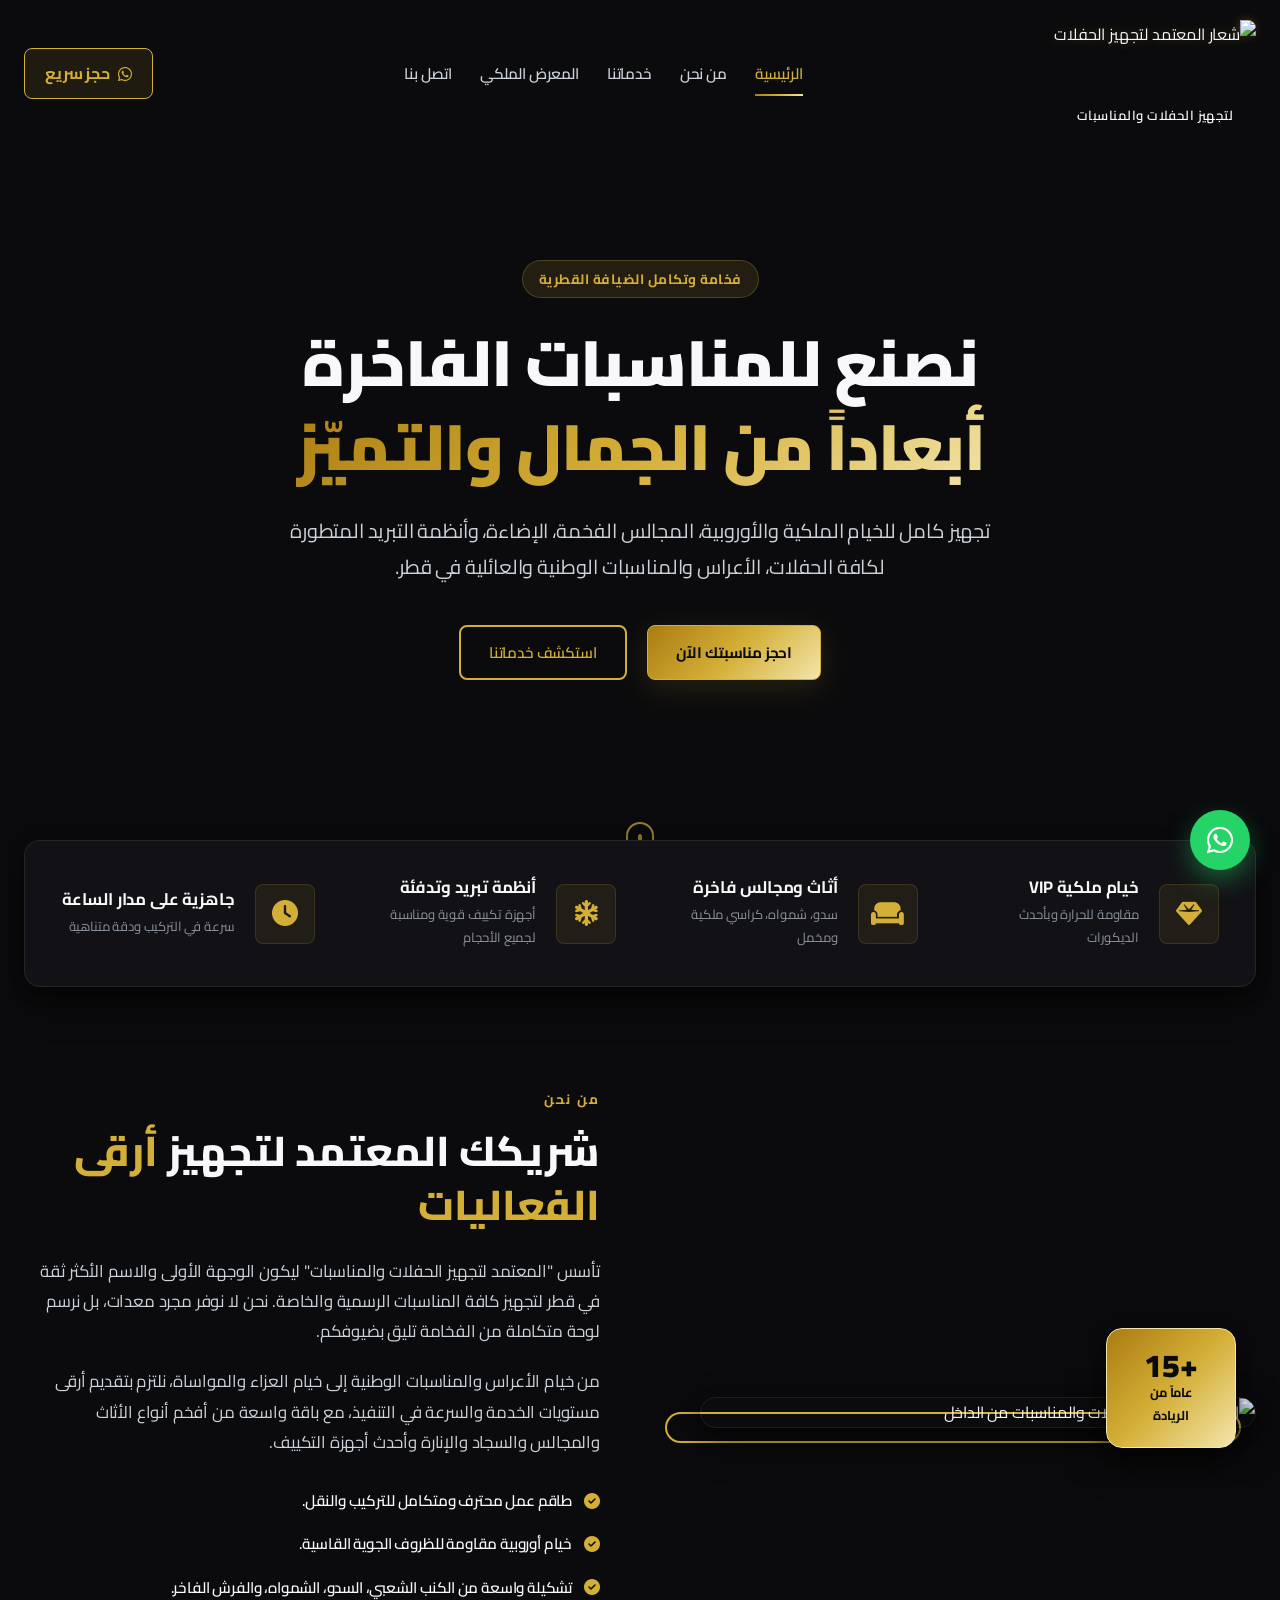
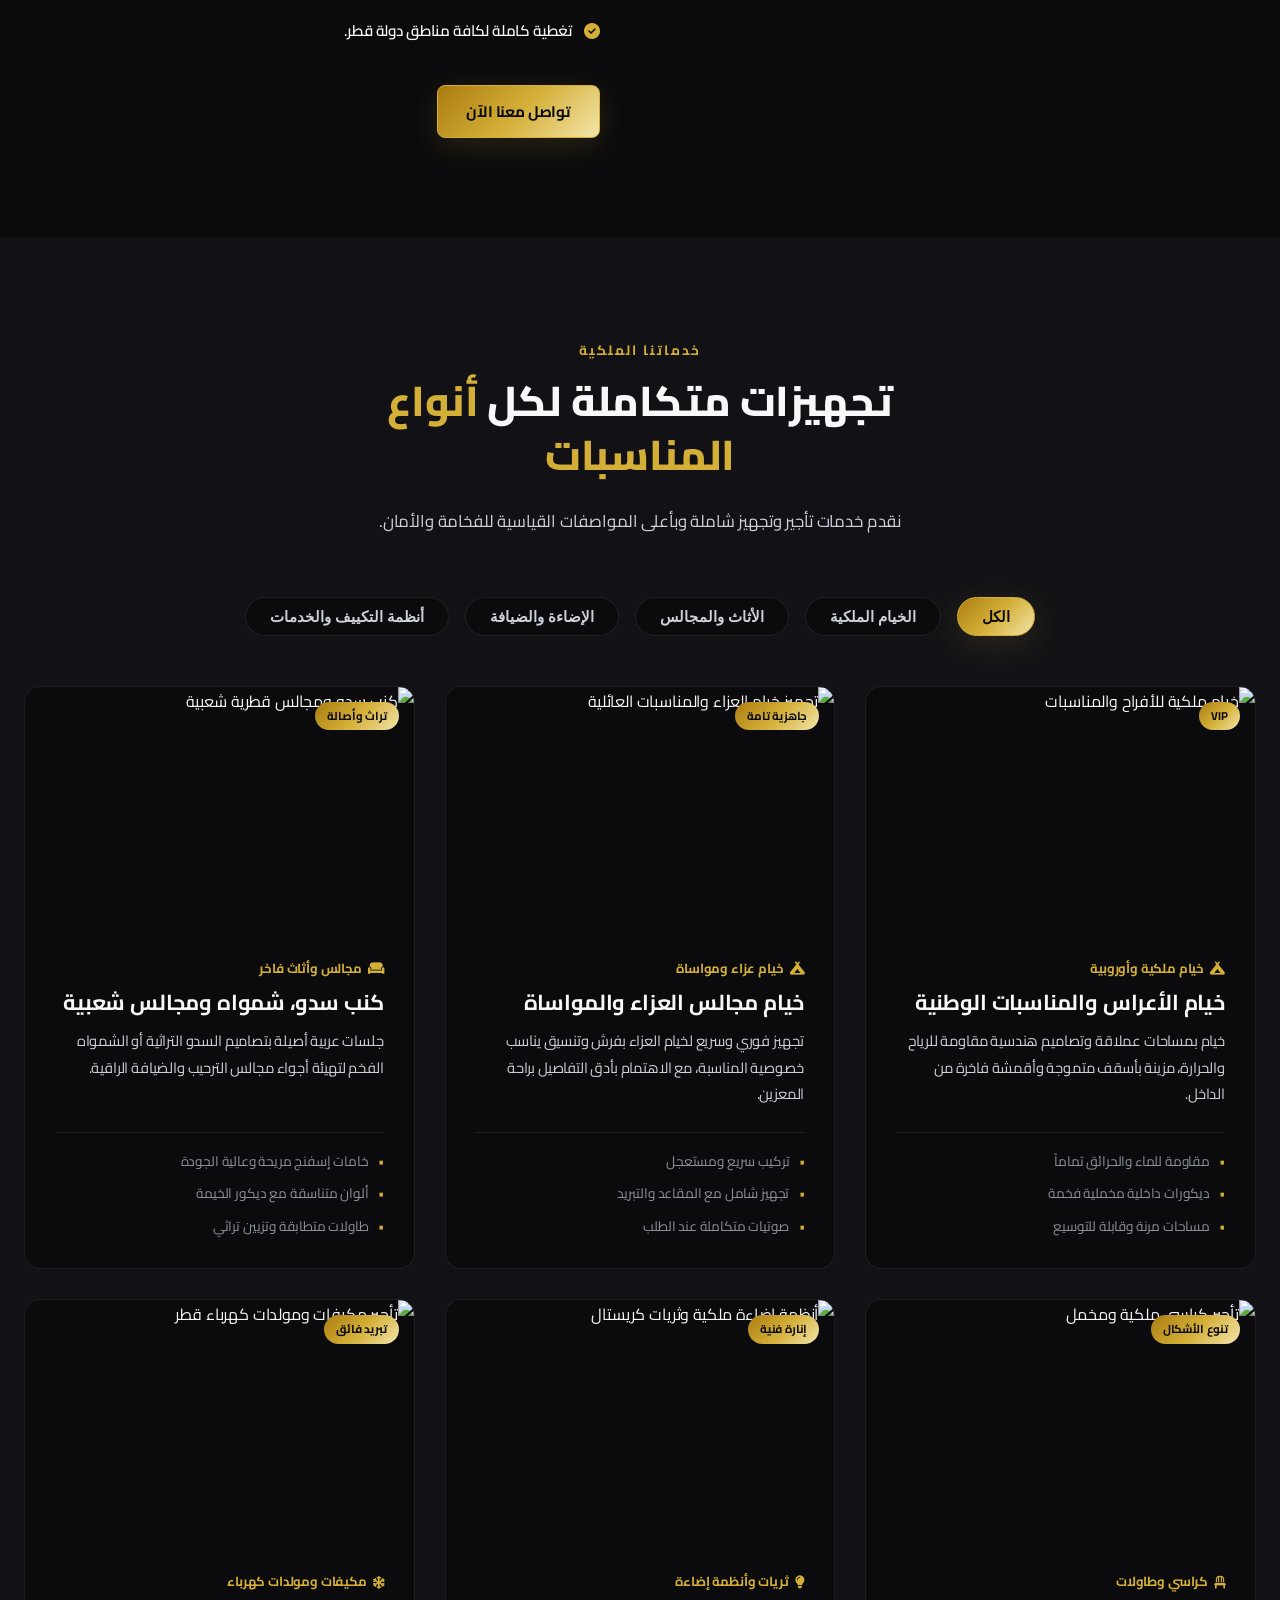
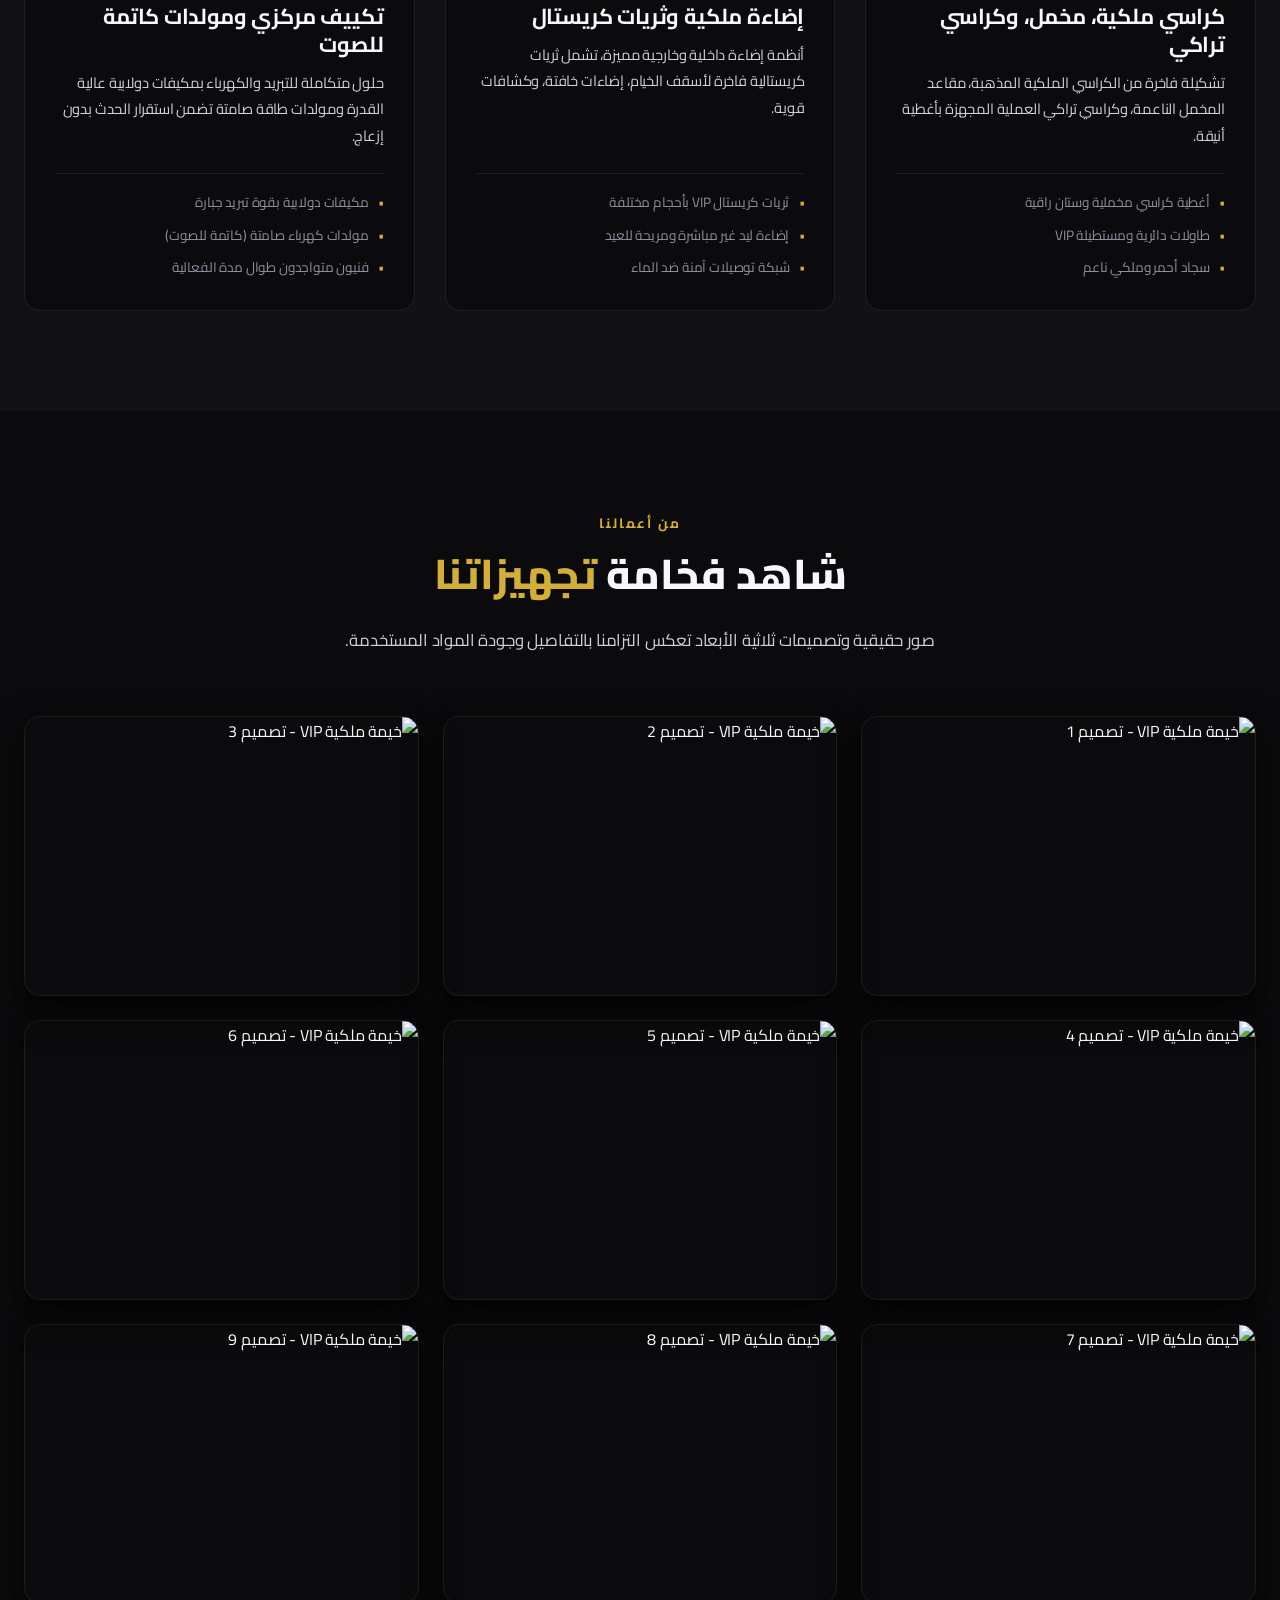
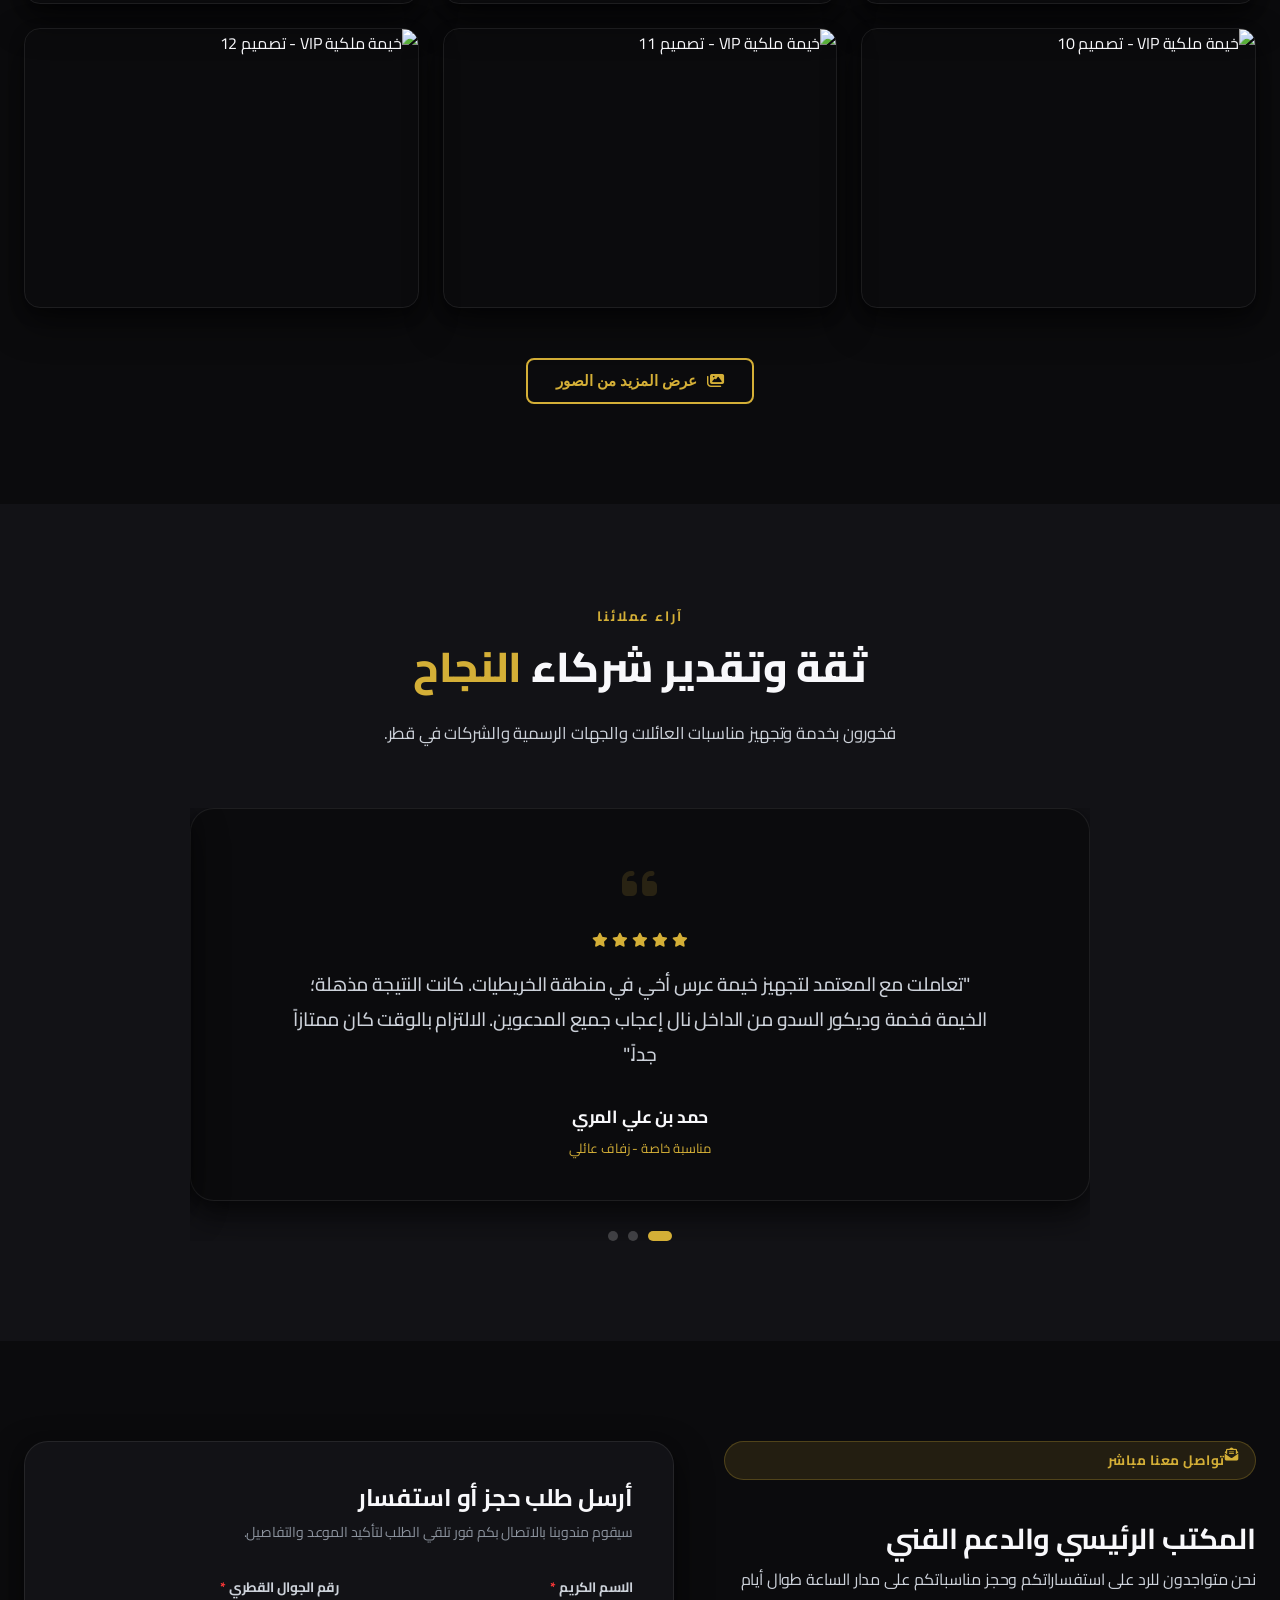
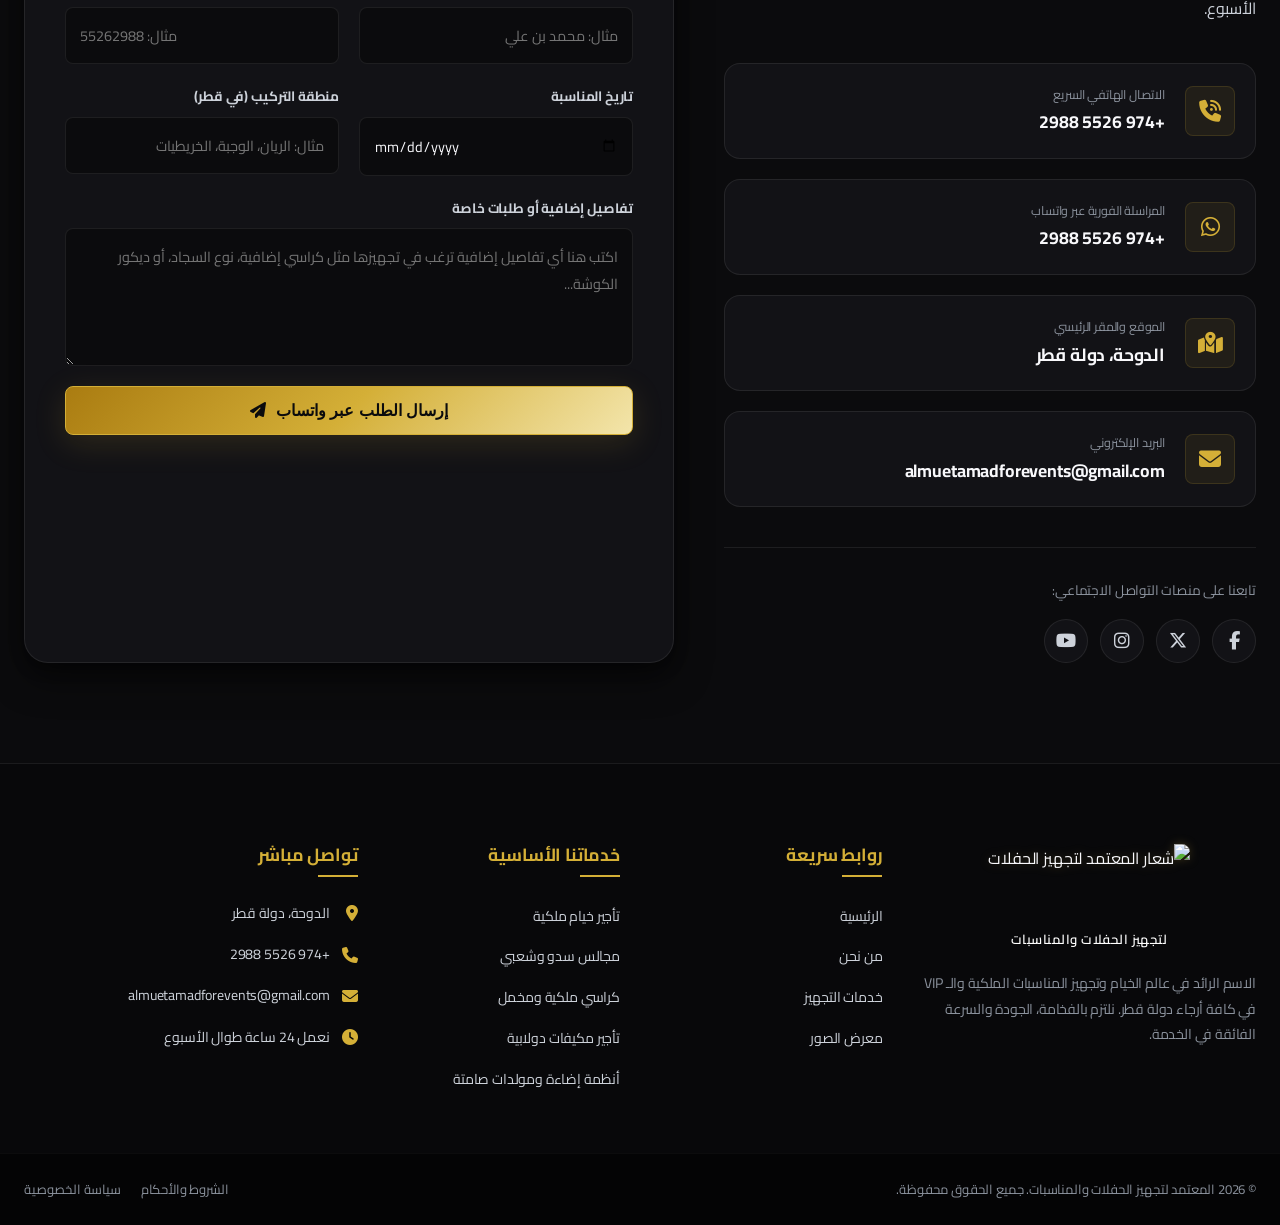
==== index.html @ 2a7b1b5a "Remove pricing estimator, enlarge logo, remove duplicate brand title text, and change subtitle color" ====
<!DOCTYPE html>
<html lang="ar" dir="rtl">
<head>
    <meta charset="UTF-8">
    <meta name="viewport" content="width=device-width, initial-scale=1.0">
    <meta name="description" content="المعتمد لتجهيز الحفلات والمناسبات - خدمات تأجير خيام ملكية، مجالس VIP، كراسي، طاولات، إضاءة وتبريد للمناسبات والأفراح في قطر.">
    <meta name="keywords" content="تجهيز حفلات قطر, خيام ملكية, خيام عزاء قطر, كراسي ملكية, تأجير خيام, مجالس سدو, المعتمد للحفلات">
    <meta name="author" content="Al-Moatamad Events">
    <title>المعتمد لتجهيز الحفلات والمناسبات | خيام ملكية وخدمات VIP قطر</title>
    
    <!-- Google Fonts: Cairo & Playfair Display -->
    <link rel="preconnect" href="https://fonts.googleapis.com">
    <link rel="preconnect" href="https://fonts.gstatic.com" crossorigin>
    <link href="https://fonts.googleapis.com/css2?family=Cairo:wght@300;400;600;700;900&family=Playfair+Display:ital,wght@0,600;1,400&display=swap" rel="stylesheet">
    
    <!-- FontAwesome for Premium Icons -->
    <link rel="stylesheet" href="https://cdnjs.cloudflare.com/ajax/libs/font-awesome/6.4.0/css/all.min.css">
    
    <!-- Custom CSS -->
    <link rel="stylesheet" href="style.css">
</head>
<body>

    <!-- Header & Navigation -->
    <header id="main-header" class="site-header">
        <div class="header-container">
            <div class="logo-area">
                <a href="#hero" class="logo-link">
                    <img src="images/logo.webp" alt="شعار المعتمد لتجهيز الحفلات" class="logo-img-file">
                    <div class="logo-text">
                        <span class="brand-subtitle">لتجهيز الحفلات والمناسبات</span>
                    </div>
                </a>
            </div>
            
            <nav id="site-nav" class="nav-menu">
                <ul>
                    <li><a href="#hero" class="nav-link active" id="nav-home">الرئيسية</a></li>
                    <li><a href="#about" class="nav-link" id="nav-about">من نحن</a></li>
                    <li><a href="#services" class="nav-link" id="nav-services">خدماتنا</a></li>
                    <li><a href="#gallery" class="nav-link" id="nav-gallery">المعرض الملكي</a></li>
                    <li><a href="#contact" class="nav-link" id="nav-contact">اتصل بنا</a></li>
                </ul>
            </nav>

            <div class="header-actions">
                <a href="https://wa.me/97455262988" class="cta-header-btn" id="btn-quick-call">
                    <i class="fa-brands fa-whatsapp"></i> حجز سريع
                </a>
                <button class="mobile-nav-toggle" id="mobile-toggle" aria-label="فتح القائمة">
                    <span class="bar"></span>
                    <span class="bar"></span>
                    <span class="bar"></span>
                </button>
            </div>
        </div>
    </header>

    <!-- Hero Section -->
    <section id="hero" class="hero-section">
        <div class="hero-bg-overlay"></div>
        <div class="hero-content-wrapper">
            <div class="badge-gold" id="hero-badge">فخامة وتكامل الضيافة القطرية</div>
            <h1 class="hero-title" id="hero-main-title">
                نصنع للمناسبات الفاخرة <br>
                <span class="text-gradient-gold">أبعاداً من الجمال والتميّز</span>
            </h1>
            <p class="hero-desc">
                تجهيز كامل للخيام الملكية والأوروبية، المجالس الفخمة، الإضاءة، وأنظمة التبريد المتطورة لكافة الحفلات، الأعراس والمناسبات الوطنية والعائلية في قطر.
            </p>
            <div class="hero-actions-container">
                <a href="#contact" class="btn-primary" id="btn-hero-estimate">احجز مناسبتك الآن</a>
                <a href="#services" class="btn-secondary" id="btn-hero-explore">استكشف خدماتنا</a>
            </div>
        </div>
        <a href="#about" class="scroll-indicator" aria-label="انتقل لأسفل">
            <span class="mouse-icon"><span class="wheel"></span></span>
        </a>
    </section>

    <!-- Key Highlights / Stats Bar -->
    <section class="highlights-bar" id="highlights">
        <div class="highlights-container">
            <div class="highlight-card">
                <span class="highlight-icon"><i class="fa-solid fa-gem"></i></span>
                <div class="highlight-info">
                    <h4>خيام ملكية VIP</h4>
                    <p>مقاومة للحرارة وبأحدث الديكورات</p>
                </div>
            </div>
            <div class="highlight-card">
                <span class="highlight-icon"><i class="fa-solid fa-couch"></i></span>
                <div class="highlight-info">
                    <h4>أثاث ومجالس فاخرة</h4>
                    <p>سدو، شمواه، كراسي ملكية ومخمل</p>
                </div>
            </div>
            <div class="highlight-card">
                <span class="highlight-icon"><i class="fa-solid fa-snowflake"></i></span>
                <div class="highlight-info">
                    <h4>أنظمة تبريد وتدفئة</h4>
                    <p>أجهزة تكييف قوية ومناسبة لجميع الأحجام</p>
                </div>
            </div>
            <div class="highlight-card">
                <span class="highlight-icon"><i class="fa-solid fa-clock"></i></span>
                <div class="highlight-info">
                    <h4>جاهزية على مدار الساعة</h4>
                    <p>سرعة في التركيب ودقة متناهية</p>
                </div>
            </div>
        </div>
    </section>

    <!-- About Section -->
    <section id="about" class="about-section">
        <div class="section-container">
            <div class="about-grid">
                <div class="about-visual">
                    <div class="visual-stack">
                        <div class="img-wrapper main-img-wrapper">
                            <img src="images/img-3.jpg" alt="المعتمد لتجهيز الحفلات والمناسبات من الداخل" class="about-img main-img">
                        </div>
                        <div class="experience-badge">
                            <span class="exp-years">+15</span>
                            <span class="exp-text">عاماً من<br>الريادة</span>
                        </div>
                    </div>
                </div>
                <div class="about-content">
                    <span class="section-subtitle">من نحن</span>
                    <h2 class="section-title">شريكك المعتمد لتجهيز <span class="text-gold">أرقى الفعاليات</span></h2>
                    <p class="about-para">
                        تأسس "المعتمد لتجهيز الحفلات والمناسبات" ليكون الوجهة الأولى والاسم الأكثر ثقة في قطر لتجهيز كافة المناسبات الرسمية والخاصة. نحن لا نوفر مجرد معدات، بل نرسم لوحة متكاملة من الفخامة تليق بضيوفكم.
                    </p>
                    <p class="about-para">
                        من خيام الأعراس والمناسبات الوطنية إلى خيام العزاء والمواساة، نلتزم بتقديم أرقى مستويات الخدمة والسرعة في التنفيذ، مع باقة واسعة من أفخم أنواع الأثاث والمجالس والسجاد والإنارة وأحدث أجهزة التكييف.
                    </p>
                    
                    <ul class="about-features">
                        <li><i class="fa-solid fa-circle-check"></i> طاقم عمل محترف ومتكامل للتركيب والنقل.</li>
                        <li><i class="fa-solid fa-circle-check"></i> خيام أوروبية مقاومة للظروف الجوية القاسية.</li>
                        <li><i class="fa-solid fa-circle-check"></i> تشكيلة واسعة من الكنب الشعبي، السدو، الشمواه، والفرش الفاخر.</li>
                        <li><i class="fa-solid fa-circle-check"></i> تغطية كاملة لكافة مناطق دولة قطر.</li>
                    </ul>
                    
                    <div class="about-action">
                        <a href="#contact" class="btn-primary">تواصل معنا الآن</a>
                    </div>
                </div>
            </div>
        </div>
    </section>

    <!-- Services Catalog -->
    <section id="services" class="services-section">
        <div class="section-container">
            <div class="section-header-center">
                <span class="section-subtitle">خدماتنا الملكية</span>
                <h2 class="section-title">تجهيزات متكاملة لكل <span class="text-gold">أنواع المناسبات</span></h2>
                <p class="section-desc">
                    نقدم خدمات تأجير وتجهيز شاملة وبأعلى المواصفات القياسية للفخامة والأمان.
                </p>
            </div>

            <!-- Service Categories Tabs -->
            <div class="services-tabs" id="services-categories">
                <button class="tab-btn active" data-category="all">الكل</button>
                <button class="tab-btn" data-category="tents">الخيام الملكية</button>
                <button class="tab-btn" data-category="furniture">الأثاث والمجالس</button>
                <button class="tab-btn" data-category="lighting">الإضاءة والضيافة</button>
                <button class="tab-btn" data-category="cooling">أنظمة التكييف والخدمات</button>
            </div>

            <!-- Services Grid -->
            <div class="services-grid" id="services-grid-container">
                
                <!-- Service 1: Royal Tents -->
                <div class="service-card" data-category="tents">
                    <div class="service-img-wrapper">
                        <img src="images/img-1.jpg" alt="خيام ملكية للأفراح والمناسبات" class="service-img">
                        <div class="service-tag">VIP</div>
                    </div>
                    <div class="service-info">
                        <span class="service-cat-title"><i class="fa-solid fa-campground"></i> خيام ملكية وأوروبية</span>
                        <h3>خيام الأعراس والمناسبات الوطنية</h3>
                        <p>خيام بمساحات عملاقة وتصاميم هندسية مقاومة للرياح والحرارة، مزينة بأسقف متموجة وأقمشة فاخرة من الداخل.</p>
                        <ul class="service-specs">
                            <li>مقاومة للماء والحرائق تماماً</li>
                            <li>ديكورات داخلية مخملية فخمة</li>
                            <li>مساحات مرنة وقابلة للتوسيع</li>
                        </ul>
                    </div>
                </div>

                <!-- Service 2: Mourning Tents -->
                <div class="service-card" data-category="tents">
                    <div class="service-img-wrapper">
                        <img src="images/img-6.jpg" alt="تجهيز خيام العزاء والمناسبات العائلية" class="service-img">
                        <div class="service-tag">جاهزية تامة</div>
                    </div>
                    <div class="service-info">
                        <span class="service-cat-title"><i class="fa-solid fa-campground"></i> خيام عزاء ومواساة</span>
                        <h3>خيام مجالس العزاء والمواساة</h3>
                        <p>تجهيز فوري وسريع لخيام العزاء بفرش وتنسيق يناسب خصوصية المناسبة، مع الاهتمام بأدق التفاصيل براحة المعزين.</p>
                        <ul class="service-specs">
                            <li>تركيب سريع ومستعجل</li>
                            <li>تجهيز شامل مع المقاعد والتبريد</li>
                            <li>صوتيات متكاملة عند الطلب</li>
                        </ul>
                    </div>
                </div>

                <!-- Service 3: Luxury Majlis -->
                <div class="service-card" data-category="furniture">
                    <div class="service-img-wrapper">
                        <img src="images/img-21.jpg" alt="كنب سدو ومجالس قطرية شعبية" class="service-img">
                        <div class="service-tag">تراث وأصالة</div>
                    </div>
                    <div class="service-info">
                        <span class="service-cat-title"><i class="fa-solid fa-couch"></i> مجالس وأثاث فاخر</span>
                        <h3>كنب سدو، شمواه ومجالس شعبية</h3>
                        <p>جلسات عربية أصيلة بتصاميم السدو التراثية أو الشمواه الفخم لتهيئة أجواء مجالس الترحيب والضيافة الراقية.</p>
                        <ul class="service-specs">
                            <li>خامات إسفنج مريحة وعالية الجودة</li>
                            <li>ألوان متناسقة مع ديكور الخيمة</li>
                            <li>طاولات متطابقة وتزيين تراثي</li>
                        </ul>
                    </div>
                </div>

                <!-- Service 4: Royal Chairs -->
                <div class="service-card" data-category="furniture">
                    <div class="service-img-wrapper">
                        <img src="images/img-23.jpg" alt="تأجير كراسي ملكية ومخمل" class="service-img">
                        <div class="service-tag">تنوع الأشكال</div>
                    </div>
                    <div class="service-info">
                        <span class="service-cat-title"><i class="fa-solid fa-chair"></i> كراسي وطاولات</span>
                        <h3>كراسي ملكية، مخمل، وكراسي تراكي</h3>
                        <p>تشكيلة فاخرة من الكراسي الملكية المذهبة، مقاعد المخمل الناعمة، وكراسي تراكي العملية المجهزة بأغطية أنيقة.</p>
                        <ul class="service-specs">
                            <li>أغطية كراسي مخملية وستان راقية</li>
                            <li>طاولات دائرية ومستطيلة VIP</li>
                            <li>سجاد أحمر وملكي ناعم</li>
                        </ul>
                    </div>
                </div>

                <!-- Service 5: Lighting systems -->
                <div class="service-card" data-category="lighting">
                    <div class="service-img-wrapper">
                        <img src="images/img-41.jpg" alt="أنظمة إضاءة ملكية وثريات كريستال" class="service-img">
                        <div class="service-tag">إنارة فنية</div>
                    </div>
                    <div class="service-info">
                        <span class="service-cat-title"><i class="fa-solid fa-lightbulb"></i> ثريات وأنظمة إضاءة</span>
                        <h3>إضاءة ملكية وثريات كريستال</h3>
                        <p>أنظمة إضاءة داخلية وخارجية مميزة، تشمل ثريات كريستالية فاخرة لأسقف الخيام، إضاءات خافتة، وكشافات قوية.</p>
                        <ul class="service-specs">
                            <li>ثريات كريستال VIP بأحجام مختلفة</li>
                            <li>إضاءة ليد غير مباشرة ومريحة للعيد</li>
                            <li>شبكة توصيلات آمنة ضد الماء</li>
                        </ul>
                    </div>
                </div>

                <!-- Service 6: AC and Power Generators -->
                <div class="service-card" data-category="cooling">
                    <div class="service-img-wrapper">
                        <img src="images/img-56.jpg" alt="تأجير مكيفات ومولدات كهرباء قطر" class="service-img">
                        <div class="service-tag">تبريد فائق</div>
                    </div>
                    <div class="service-info">
                        <span class="service-cat-title"><i class="fa-solid fa-snowflake"></i> مكيفات ومولدات كهرباء</span>
                        <h3>تكييف مركزي ومولدات كاتمة للصوت</h3>
                        <p>حلول متكاملة للتبريد والكهرباء بمكيفات دولابية عالية القدرة ومولدات طاقة صامتة تضمن استقرار الحدث بدون إزعاج.</p>
                        <ul class="service-specs">
                            <li>مكيفات دولابية بقوة تبريد جبارة</li>
                            <li>مولدات كهرباء صامتة (كاتمة للصوت)</li>
                            <li>فنيون متواجدون طوال مدة الفعالية</li>
                        </ul>
                    </div>
                </div>

            </div>
        </div>
    </section>



    <!-- Gallery / Showcase Section -->
    <section id="gallery" class="gallery-section">
        <div class="section-container">
            <div class="section-header-center">
                <span class="section-subtitle">من أعمالنا</span>
                <h2 class="section-title">شاهد فخامة <span class="text-gold">تجهيزاتنا</span></h2>
                <p class="section-desc">
                    صور حقيقية وتصميمات ثلاثية الأبعاد تعكس التزامنا بالتفاصيل وجودة المواد المستخدمة.
                </p>
            </div>

            <!-- Gallery Grid (Loaded Dynamically via script.js) -->
            <div class="gallery-grid" id="main-gallery-grid">
                <!-- JavaScript will dynamically insert images here -->
            </div>

            <!-- Gallery Load More Button -->
            <div class="gallery-actions" style="text-align: center; margin-top: 50px;">
                <button id="btn-load-more" class="btn-secondary">
                    <i class="fa-solid fa-images"></i> عرض المزيد من الصور
                </button>
            </div>
        </div>
    </section>

    <!-- Testimonials Section -->
    <section class="testimonials-section" id="testimonials">
        <div class="section-container">
            <div class="section-header-center">
                <span class="section-subtitle">آراء عملائنا</span>
                <h2 class="section-title">ثقة وتقدير شركاء <span class="text-gold">النجاح</span></h2>
                <p class="section-desc">
                    فخورون بخدمة وتجهيز مناسبات العائلات والجهات الرسمية والشركات في قطر.
                </p>
            </div>

            <!-- Carousel Wrapper -->
            <div class="testimonials-carousel-wrapper">
                <div class="testimonials-carousel" id="testimonials-carousel">
                    
                    <!-- Slide 1 -->
                    <div class="testimonial-card">
                        <div class="quote-icon"><i class="fa-solid fa-quote-left"></i></div>
                        <div class="rating">
                            <i class="fa-solid fa-star"></i>
                            <i class="fa-solid fa-star"></i>
                            <i class="fa-solid fa-star"></i>
                            <i class="fa-solid fa-star"></i>
                            <i class="fa-solid fa-star"></i>
                        </div>
                        <p class="testimonial-text">
                            "تعاملت مع المعتمد لتجهيز خيمة عرس أخي في منطقة الخريطيات. كانت النتيجة مذهلة؛ الخيمة فخمة وديكور السدو من الداخل نال إعجاب جميع المدعوين. الالتزام بالوقت كان ممتازاً جداً."
                        </p>
                        <div class="client-info">
                            <span class="client-name">حمد بن علي المري</span>
                            <span class="client-role">مناسبة خاصة - زفاف عائلي</span>
                        </div>
                    </div>

                    <!-- Slide 2 -->
                    <div class="testimonial-card">
                        <div class="quote-icon"><i class="fa-solid fa-quote-left"></i></div>
                        <div class="rating">
                            <i class="fa-solid fa-star"></i>
                            <i class="fa-solid fa-star"></i>
                            <i class="fa-solid fa-star"></i>
                            <i class="fa-solid fa-star"></i>
                            <i class="fa-solid fa-star"></i>
                        </div>
                        <p class="testimonial-text">
                            "سرعة استجابة مذهلة في تجهيز مجلس العزاء. تواصلت معهم وفي غضون ساعات قليلة كانت الخيمة جاهزة بالكامل مع التكييف والمقاعد والقهوة. جزاهم الله كل خير على هذا الاحتراف والسرعة."
                        </p>
                        <div class="client-info">
                            <span class="client-name">خالد الشمري</span>
                            <span class="client-role">مجلس عزاء ومواساة</span>
                        </div>
                    </div>

                    <!-- Slide 3 -->
                    <div class="testimonial-card">
                        <div class="quote-icon"><i class="fa-solid fa-quote-left"></i></div>
                        <div class="rating">
                            <i class="fa-solid fa-star"></i>
                            <i class="fa-solid fa-star"></i>
                            <i class="fa-solid fa-star"></i>
                            <i class="fa-solid fa-star"></i>
                            <i class="fa-solid fa-star"></i>
                        </div>
                        <p class="testimonial-text">
                            "أشكر إدارة المعتمد على الدقة في تركيب الخيمة الأوروبية الشفافة وتنسيق الإنارة لمهرجان الشركة السنوي بالدفنة. كانت ليلة مميزة وتبريد التكييف كان ممتازاً رغم حرارة الجو."
                        </p>
                        <div class="client-info">
                            <span class="client-name">المهندس سعيد الكواري</span>
                            <span class="client-role">إدارة فعاليات شركة وطنية</span>
                        </div>
                    </div>

                </div>

                <!-- Carousel Controls -->
                <div class="carousel-dots" id="carousel-dots-container">
                    <span class="dot active" data-index="0"></span>
                    <span class="dot" data-index="1"></span>
                    <span class="dot" data-index="2"></span>
                </div>
            </div>
        </div>
    </section>

    <!-- Contact & Booking Section -->
    <section id="contact" class="contact-section">
        <div class="section-container">
            <div class="contact-grid">
                
                <!-- Contact info panel -->
                <div class="contact-info-panel">
                    <span class="badge-gold"><i class="fa-solid fa-envelope-open-text"></i> تواصل معنا مباشر</span>
                    <h2 class="contact-panel-title">المكتب الرئيسي والدعم الفني</h2>
                    <p class="contact-panel-desc">نحن متواجدون للرد على استفساراتكم وحجز مناسباتكم على مدار الساعة طوال أيام الأسبوع.</p>
                    
                    <div class="contact-methods">
                        <a href="tel:+97455262988" class="contact-item-card">
                            <span class="item-icon"><i class="fa-solid fa-phone-volume"></i></span>
                            <div class="item-details">
                                <span>الاتصال الهاتفي السريع</span>
                                <strong>+974 5526 2988</strong>
                            </div>
                        </a>

                        <a href="https://wa.me/97455262988" class="contact-item-card">
                            <span class="item-icon"><i class="fa-brands fa-whatsapp"></i></span>
                            <div class="item-details">
                                <span>المراسلة الفورية عبر واتساب</span>
                                <strong>+974 5526 2988</strong>
                            </div>
                        </a>

                        <div class="contact-item-card">
                            <span class="item-icon"><i class="fa-solid fa-map-location-dot"></i></span>
                            <div class="item-details">
                                <span>الموقع والمقر الرئيسي</span>
                                <strong>الدوحة، دولة قطر</strong>
                            </div>
                        </div>

                        <div class="contact-item-card">
                            <span class="item-icon"><i class="fa-solid fa-envelope"></i></span>
                            <div class="item-details">
                                <span>البريد الإلكتروني</span>
                                <strong>almuetamadforevents@gmail.com</strong>
                            </div>
                        </div>
                    </div>

                    <!-- Social links -->
                    <div class="social-links-area">
                        <span>تابعنا على منصات التواصل الاجتماعي:</span>
                        <div class="social-icons">
                            <a href="#" aria-label="فيسبوك"><i class="fa-brands fa-facebook-f"></i></a>
                            <a href="#" aria-label="تويتر / إكس"><i class="fa-brands fa-x-twitter"></i></a>
                            <a href="#" aria-label="إنستغرام"><i class="fa-brands fa-instagram"></i></a>
                            <a href="#" aria-label="يوتيوب"><i class="fa-brands fa-youtube"></i></a>
                        </div>
                    </div>
                </div>

                <!-- Booking / Inquiry Form -->
                <div class="contact-form-card">
                    <h3>أرسل طلب حجز أو استفسار</h3>
                    <p>سيقوم مندوبنا بالاتصال بكم فور تلقي الطلب لتأكيد الموعد والتفاصيل.</p>
                    
                    <form id="booking-contact-form" class="booking-form">
                        
                        <div class="form-row-2">
                            <div class="form-group">
                                <label for="form-name">الاسم الكريم <span class="required">*</span></label>
                                <input type="text" id="form-name" placeholder="مثال: محمد بن علي" required>
                                <span class="error-msg" id="error-name">يرجى كتابة الاسم بشكل صحيح</span>
                            </div>
                            <div class="form-group">
                                <label for="form-phone">رقم الجوال القطري <span class="required">*</span></label>
                                <input type="tel" id="form-phone" placeholder="مثال: 55262988" required>
                                <span class="error-msg" id="error-phone">يرجى كتابة رقم جوال صحيح (8 أرقام)</span>
                            </div>
                        </div>

                        <div class="form-row-2">
                            <div class="form-group">
                                <label for="form-date">تاريخ المناسبة</label>
                                <input type="date" id="form-date">
                            </div>
                            <div class="form-group">
                                <label for="form-location">منطقة التركيب (في قطر)</label>
                                <input type="text" id="form-location" placeholder="مثال: الريان، الوجبة، الخريطيات">
                            </div>
                        </div>

                        <div class="form-group">
                            <label for="form-details">تفاصيل إضافية أو طلبات خاصة</label>
                            <textarea id="form-details" rows="4" placeholder="اكتب هنا أي تفاصيل إضافية ترغب في تجهيزها مثل كراسي إضافية، نوع السجاد، أو ديكور الكوشة..."></textarea>
                        </div>

                        <div class="form-actions">
                            <button type="submit" class="btn-submit-form" id="btn-submit-contact">
                                <span class="btn-text">إرسال الطلب عبر واتساب</span>
                                <span class="btn-icon"><i class="fa-solid fa-paper-plane"></i></span>
                            </button>
                        </div>

                    </form>
                </div>

            </div>
        </div>
    </section>

    <!-- Footer -->
    <footer class="site-footer">
        <div class="footer-top">
            <div class="section-container">
                <div class="footer-grid">
                    
                    <div class="footer-brand-col">
                        <div class="logo-area">
                            <img src="images/logo.webp" alt="شعار المعتمد لتجهيز الحفلات" class="logo-img-file">
                            <div class="logo-text">
                                <span class="brand-subtitle">لتجهيز الحفلات والمناسبات</span>
                            </div>
                        </div>
                        <p class="footer-brand-desc">
                            الاسم الرائد في عالم الخيام وتجهيز المناسبات الملكية والـ VIP في كافة أرجاء دولة قطر. نلتزم بالفخامة، الجودة والسرعة الفائقة في الخدمة.
                        </p>
                    </div>

                    <div class="footer-links-col">
                        <h4>روابط سريعة</h4>
                        <ul>
                            <li><a href="#hero">الرئيسية</a></li>
                            <li><a href="#about">من نحن</a></li>
                            <li><a href="#services">خدمات التجهيز</a></li>
                            <li><a href="#gallery">معرض الصور</a></li>
                        </ul>
                    </div>

                    <div class="footer-services-col">
                        <h4>خدماتنا الأساسية</h4>
                        <ul>
                            <li><a href="#services">تأجير خيام ملكية</a></li>
                            <li><a href="#services">مجالس سدو وشعبي</a></li>
                            <li><a href="#services">كراسي ملكية ومخمل</a></li>
                            <li><a href="#services">تأجير مكيفات دولابية</a></li>
                            <li><a href="#services">أنظمة إضاءة ومولدات صامتة</a></li>
                        </ul>
                    </div>

                    <div class="footer-address-col">
                        <h4>تواصل مباشر</h4>
                        <p><i class="fa-solid fa-location-dot"></i> الدوحة، دولة قطر</p>
                        <p><i class="fa-solid fa-phone"></i> +974 5526 2988</p>
                        <p><i class="fa-solid fa-envelope"></i> almuetamadforevents@gmail.com</p>
                        <p><i class="fa-solid fa-clock"></i> نعمل 24 ساعة طوال الأسبوع</p>
                    </div>

                </div>
            </div>
        </div>
        <div class="footer-bottom">
            <div class="section-container">
                <div class="footer-bottom-flex">
                    <p class="copyright-text">
                        &copy; 2026 المعتمد لتجهيز الحفلات والمناسبات. جميع الحقوق محفوظة.
                    </p>
                    <div class="footer-legal-links">
                        <a href="#">الشروط والأحكام</a>
                        <a href="#">سياسة الخصوصية</a>
                    </div>
                </div>
            </div>
        </div>
    </footer>

    <!-- Floating WhatsApp Action Widget -->
    <a href="https://wa.me/97455262988?text=%D9%85%D8%B1%D8%AD%D8%A8%D8%A7%D9%8B%20%D8%A7%D9%84%D9%85%D8%B9%D8%AA%D9%85%D8%AF%20%D9%84%D8%AA%D8%AC%D9%87%D9%8A%D8%B2%20%D8%A7%D9%84%D8%AD%D9%81%D9%84%D8%A7%D8%AA%D8%8C%20%D8%A3%D8%B1%D8%BA%D8%A8%20%D9%81%D9%8A%20%D8%A7%D9%84%D8%A7%D8%B3%D8%AA%D9%81%D8%B3%D8%A7%D8%B1%20%D8%B9%D9%86%20%D8%AE%D8%AF%D9%85%D8%A7%D8%AA%D9%83%D9%85" class="floating-whatsapp-widget" id="whatsapp-float" target="_blank" aria-label="تواصل معنا عبر واتساب">
        <span class="whatsapp-tooltip">تحدث معنا الآن</span>
        <i class="fa-brands fa-whatsapp"></i>
    </a>

    <!-- Lightbox Modal for Gallery Images -->
    <div class="lightbox-modal" id="gallery-lightbox" aria-hidden="true" role="dialog">
        <button class="lightbox-close" id="lightbox-close-btn" aria-label="إغلاق المعاينة"><i class="fa-solid fa-xmark"></i></button>
        <div class="lightbox-content">
            <img src="" alt="" class="lightbox-img" id="lightbox-img">
            <div class="lightbox-caption" id="lightbox-caption"></div>
        </div>
    </div>

    <!-- Custom JS Script -->
    <script src="script.js"></script>
</body>
</html>
---- style.css ----
/* ==========================================================================
   Al-Moatamad Events - Premium Custom Design System & Stylesheet
   Theme: Luxury Gold & Charcoal Dark Mode
   Target Platform: GitHub Pages Static Hosting (Fully Optimized)
   ========================================================================== */

/* 1. CSS CUSTOM PROPERTIES (DESIGN TOKENS)
   ========================================================================== */
:root {
    /* Color Palette */
    --bg-primary: #0b0b0d;         /* Ultra dark luxury black */
    --bg-secondary: #121216;       /* Warm charcoal black for cards */
    --bg-tertiary: #191920;        /* Card lift background */
    --bg-glass: rgba(18, 18, 22, 0.75); /* Glassmorphism fill */
    
    /* Gold Accent Gradients */
    --gold-primary: #d4af37;       /* Metallic gold */
    --gold-light: #f3e5ab;         /* Champagne gold */
    --gold-dark: #aa7c11;          /* Bronze gold */
    --gold-glow: rgba(212, 175, 55, 0.4);
    --gold-gradient: linear-gradient(135deg, var(--gold-dark) 0%, var(--gold-primary) 50%, var(--gold-light) 100%);
    
    /* Functional Colors */
    --text-primary: #f8f8fb;       /* Warm white cream */
    --text-secondary: #cdd2da;     /* High readability secondary text */
    --text-muted: #8b929d;         /* Muted gray */
    --border-glass: rgba(255, 255, 255, 0.08);
    --border-gold: rgba(212, 175, 55, 0.25);
    
    /* Spacing & Borders */
    --radius-sm: 8px;
    --radius-md: 16px;
    --radius-lg: 24px;
    --transition-smooth: all 0.4s cubic-bezier(0.25, 0.8, 0.25, 1);
    --shadow-premium: 0 15px 35px rgba(0, 0, 0, 0.5), 0 5px 15px rgba(0, 0, 0, 0.3);
    --shadow-gold: 0 8px 32px rgba(212, 175, 55, 0.15);
}

/* 2. BASE & RESET STYLES
   ========================================================================== */
*, *::before, *::after {
    box-sizing: border-box;
    margin: 0;
    padding: 0;
}

html {
    scroll-behavior: smooth;
    font-size: 16px;
    -webkit-tap-highlight-color: transparent;
}

body {
    font-family: 'Cairo', 'Segoe UI', Tahoma, Geneva, Verdana, sans-serif;
    background-color: var(--bg-primary);
    color: var(--text-primary);
    line-height: 1.8;
    overflow-x: hidden;
    letter-spacing: -0.01em;
}

/* Custom Scrollbar */
::-webkit-scrollbar {
    width: 8px;
}
::-webkit-scrollbar-track {
    background: var(--bg-primary);
}
::-webkit-scrollbar-thumb {
    background: var(--gold-dark);
    border-radius: var(--radius-sm);
}
::-webkit-scrollbar-thumb:hover {
    background: var(--gold-primary);
}

/* Typography Utility */
h1, h2, h3, h4, h5, h6 {
    font-weight: 700;
    line-height: 1.3;
    color: var(--text-primary);
}

a {
    text-decoration: none;
    color: inherit;
    transition: var(--transition-smooth);
}

ul {
    list-style: none;
}

img {
    max-width: 100%;
    height: auto;
    display: block;
    object-fit: cover;
}

.text-gold {
    color: var(--gold-primary);
}

.text-gradient-gold {
    background: var(--gold-gradient);
    -webkit-background-clip: text;
    -webkit-text-fill-color: transparent;
}

/* 3. BUTTONS & INTERACTIVE ELEMENTS
   ========================================================================== */
.btn-primary {
    background: var(--gold-gradient);
    color: var(--bg-primary);
    font-weight: 700;
    padding: 12px 28px;
    border-radius: var(--radius-sm);
    border: 1px solid var(--gold-primary);
    cursor: pointer;
    display: inline-flex;
    align-items: center;
    justify-content: center;
    gap: 10px;
    box-shadow: var(--shadow-gold);
    transition: var(--transition-smooth);
    font-size: 0.95rem;
}

.btn-primary:hover {
    transform: translateY(-3px);
    box-shadow: 0 12px 24px var(--gold-glow);
    background: linear-gradient(135deg, var(--gold-primary) 0%, var(--gold-light) 100%);
}

.btn-secondary {
    background: transparent;
    color: var(--gold-primary);
    font-weight: 600;
    padding: 12px 28px;
    border-radius: var(--radius-sm);
    border: 2px solid var(--gold-primary);
    cursor: pointer;
    display: inline-flex;
    align-items: center;
    justify-content: center;
    gap: 10px;
    transition: var(--transition-smooth);
    font-size: 0.95rem;
}

.btn-secondary:hover {
    background: rgba(212, 175, 55, 0.08);
    transform: translateY(-3px);
}

/* 4. HEADER & NAVIGATION (GLASSMORPHISM)
   ========================================================================== */
.site-header {
    position: fixed;
    top: 0;
    left: 0;
    width: 100%;
    z-index: 1000;
    transition: var(--transition-smooth);
    padding: 20px 0;
}

.site-header.sticky {
    background-color: var(--bg-glass);
    backdrop-filter: blur(20px);
    -webkit-backdrop-filter: blur(20px);
    padding: 12px 0;
    border-bottom: 1px solid var(--border-glass);
    box-shadow: 0 4px 30px rgba(0, 0, 0, 0.3);
}

.header-container {
    max-width: 1280px;
    margin: 0 auto;
    padding: 0 24px;
    display: flex;
    align-items: center;
    justify-content: space-between;
}

/* Logo styling */
.logo-link, .footer-brand-col .logo-area {
    display: flex;
    flex-direction: column;
    align-items: center;
    gap: 6px;
    text-align: center;
}

.logo-img-file {
    height: 76px; /* Larger logo size as requested */
    width: auto;
    object-fit: contain;
    border-radius: var(--radius-sm);
    filter: drop-shadow(0 0 5px rgba(212, 175, 55, 0.25));
    transition: var(--transition-smooth);
}

.site-header.sticky .logo-img-file {
    height: 60px; /* Slightly smaller when header is sticky */
}

.logo-link:hover .logo-img-file {
    transform: scale(1.05);
    filter: drop-shadow(0 0 10px rgba(212, 175, 55, 0.45));
}

.logo-icon {
    font-size: 24px;
    color: var(--gold-primary);
    background: rgba(212, 175, 55, 0.12);
    width: 44px;
    height: 44px;
    display: flex;
    align-items: center;
    justify-content: center;
    border-radius: 50%;
    border: 1px solid var(--border-gold);
    animation: goldGlowPulse 3s infinite alternate;
}

.logo-text {
    display: flex;
    flex-direction: column;
    align-items: center;
}

.brand-subtitle {
    font-size: 0.82rem; /* Slightly larger for better readability */
    color: #ffffff; /* Converted to white color as requested */
    font-weight: 600;
    margin-top: 2px;
    letter-spacing: 0.5px;
}

/* Nav Menu */
.nav-menu ul {
    display: flex;
    gap: 28px;
}

.nav-link {
    font-size: 0.95rem;
    font-weight: 600;
    color: var(--text-secondary);
    position: relative;
    padding: 8px 0;
}

.nav-link::after {
    content: '';
    position: absolute;
    bottom: 0;
    left: 0;
    width: 0;
    height: 2px;
    background: var(--gold-gradient);
    transition: var(--transition-smooth);
}

.nav-link:hover, .nav-link.active {
    color: var(--gold-primary);
}

.nav-link:hover::after, .nav-link.active::after {
    width: 100%;
}

.cta-header-btn {
    background: rgba(212, 175, 55, 0.1);
    color: var(--gold-primary);
    font-weight: 700;
    padding: 10px 20px;
    border-radius: var(--radius-sm);
    border: 1px solid var(--gold-primary);
    display: inline-flex;
    align-items: center;
    gap: 8px;
}

.cta-header-btn:hover {
    background: var(--gold-gradient);
    color: var(--bg-primary);
    box-shadow: var(--shadow-gold);
    transform: translateY(-2px);
}

/* Mobile Nav Toggle */
.mobile-nav-toggle {
    display: none;
    background: transparent;
    border: none;
    cursor: pointer;
    flex-direction: column;
    gap: 6px;
}

.mobile-nav-toggle .bar {
    width: 28px;
    height: 3px;
    background-color: var(--text-primary);
    border-radius: 3px;
    transition: var(--transition-smooth);
}

/* 5. HERO SECTION
   ========================================================================== */
.hero-section {
    min-height: 100vh;
    display: flex;
    align-items: center;
    justify-content: center;
    position: relative;
    padding: 120px 24px 80px;
    background-image: url('images/img-2.jpg');
    background-attachment: fixed;
    background-position: center;
    background-size: cover;
}

.hero-bg-overlay {
    position: absolute;
    top: 0;
    left: 0;
    width: 100%;
    height: 100%;
    background: linear-gradient(to bottom, rgba(11, 11, 13, 0.75) 0%, rgba(11, 11, 13, 0.95) 100%);
    z-index: 1;
}

.hero-content-wrapper {
    position: relative;
    z-index: 2;
    max-width: 860px;
    text-align: center;
}

.badge-gold {
    display: inline-flex;
    background: rgba(212, 175, 55, 0.12);
    color: var(--gold-primary);
    border: 1px solid var(--border-gold);
    padding: 6px 16px;
    border-radius: 50px;
    font-size: 0.85rem;
    font-weight: 700;
    margin-bottom: 24px;
    letter-spacing: 0.5px;
    animation: goldPulse 2s infinite alternate;
}

.hero-title {
    font-size: clamp(2.2rem, 5vw, 4rem);
    font-weight: 900;
    margin-bottom: 24px;
    letter-spacing: -1px;
}

.hero-desc {
    font-size: clamp(1rem, 2vw, 1.25rem);
    color: var(--text-secondary);
    margin-bottom: 40px;
    max-width: 700px;
    margin-left: auto;
    margin-right: auto;
    font-weight: 400;
}

.hero-actions-container {
    display: flex;
    justify-content: center;
    gap: 20px;
}

/* Scroll indicator animation */
.scroll-indicator {
    position: absolute;
    bottom: 30px;
    left: 50%;
    transform: translateX(-50%);
    z-index: 2;
    opacity: 0.7;
    transition: var(--transition-smooth);
}

.scroll-indicator:hover {
    opacity: 1;
}

.mouse-icon {
    width: 28px;
    height: 48px;
    border: 2px solid var(--gold-primary);
    border-radius: 20px;
    display: block;
    position: relative;
}

.mouse-icon .wheel {
    width: 4px;
    height: 8px;
    background-color: var(--gold-primary);
    border-radius: 50%;
    position: absolute;
    top: 10px;
    left: 50%;
    transform: translateX(-50%);
    animation: scrollMouse 1.8s infinite;
}

/* 6. HIGHLIGHTS / STATS BAR
   ========================================================================== */
.highlights-bar {
    position: relative;
    z-index: 3;
    margin-top: -60px;
    padding: 0 24px;
}

.highlights-container {
    max-width: 1280px;
    margin: 0 auto;
    background: var(--bg-secondary);
    border: 1px solid var(--border-glass);
    box-shadow: var(--shadow-premium);
    border-radius: var(--radius-md);
    padding: 24px;
    display: grid;
    grid-template-columns: repeat(auto-fit, minmax(240px, 1fr));
    gap: 24px;
}

.highlight-card {
    display: flex;
    align-items: center;
    gap: 20px;
    padding: 12px;
    transition: var(--transition-smooth);
}

.highlight-card:hover {
    transform: translateY(-3px);
}

.highlight-icon {
    font-size: 26px;
    color: var(--gold-primary);
    background: rgba(212, 175, 55, 0.08);
    width: 60px;
    height: 60px;
    min-width: 60px;
    display: flex;
    align-items: center;
    justify-content: center;
    border-radius: var(--radius-sm);
    border: 1px solid rgba(212, 175, 55, 0.15);
}

.highlight-info h4 {
    font-size: 1.05rem;
    margin-bottom: 4px;
}

.highlight-info p {
    font-size: 0.82rem;
    color: var(--text-muted);
}

/* 7. ABOUT SECTION (ASYMMETRICAL LAYOUT)
   ========================================================================== */
.about-section {
    padding: 100px 24px;
    position: relative;
}

.section-container {
    max-width: 1280px;
    margin: 0 auto;
}

.about-grid {
    display: grid;
    grid-template-columns: 1fr 1fr;
    gap: 80px;
    align-items: center;
}

.about-visual {
    position: relative;
}

.visual-stack {
    position: relative;
    padding-left: 20px;
}

.main-img-wrapper {
    border-radius: var(--radius-lg);
    overflow: hidden;
    border: 1px solid var(--border-glass);
    box-shadow: var(--shadow-premium);
}

.main-img-wrapper::after {
    content: '';
    position: absolute;
    inset: 0;
    border: 2px solid var(--gold-primary);
    border-radius: var(--radius-lg);
    transform: translate(-15px, 15px);
    z-index: -1;
}

.experience-badge {
    position: absolute;
    bottom: -20px;
    right: 20px;
    background: var(--gold-gradient);
    color: var(--bg-primary);
    padding: 20px;
    border-radius: var(--radius-md);
    box-shadow: var(--shadow-premium);
    display: flex;
    flex-direction: column;
    align-items: center;
    text-align: center;
    min-width: 130px;
    border: 1px solid var(--gold-light);
}

.experience-badge .exp-years {
    font-size: 2rem;
    font-weight: 900;
    line-height: 1;
}

.experience-badge .exp-text {
    font-size: 0.8rem;
    font-weight: 700;
}

.section-subtitle {
    font-size: 0.85rem;
    color: var(--gold-primary);
    text-transform: uppercase;
    font-weight: 700;
    letter-spacing: 2px;
    display: block;
    margin-bottom: 12px;
}

.section-title {
    font-size: clamp(1.8rem, 3.5vw, 2.6rem);
    font-weight: 800;
    margin-bottom: 24px;
}

.about-para {
    color: var(--text-secondary);
    margin-bottom: 20px;
    font-size: 1.05rem;
}

.about-features {
    margin: 30px 0 40px;
}

.about-features li {
    display: flex;
    align-items: center;
    gap: 12px;
    margin-bottom: 16px;
    font-weight: 600;
    font-size: 0.95rem;
}

.about-features li i {
    color: var(--gold-primary);
    font-size: 16px;
}

/* 8. SERVICES CATALOG
   ========================================================================== */
.services-section {
    padding: 100px 24px;
    background-color: var(--bg-secondary);
}

.section-header-center {
    text-align: center;
    max-width: 650px;
    margin: 0 auto 60px;
}

.section-desc {
    color: var(--text-secondary);
    font-size: 1.05rem;
    margin-top: 16px;
}

/* Categories Tabs */
.services-tabs {
    display: flex;
    justify-content: center;
    flex-wrap: wrap;
    gap: 16px;
    margin-bottom: 50px;
}

.tab-btn {
    background: var(--bg-primary);
    color: var(--text-secondary);
    border: 1px solid var(--border-glass);
    padding: 10px 24px;
    border-radius: 50px;
    cursor: pointer;
    font-weight: 700;
    transition: var(--transition-smooth);
    font-size: 0.92rem;
}

.tab-btn:hover, .tab-btn.active {
    background: var(--gold-gradient);
    color: var(--bg-primary);
    border-color: var(--gold-primary);
    box-shadow: var(--shadow-gold);
}

/* Services Grid */
.services-grid {
    display: grid;
    grid-template-columns: repeat(auto-fill, minmax(360px, 1fr));
    gap: 30px;
}

.service-card {
    background: var(--bg-primary);
    border: 1px solid var(--border-glass);
    border-radius: var(--radius-md);
    overflow: hidden;
    transition: var(--transition-smooth);
    display: flex;
    flex-direction: column;
}

.service-card:hover {
    transform: translateY(-10px);
    border-color: var(--border-gold);
    box-shadow: var(--shadow-premium);
}

.service-img-wrapper {
    position: relative;
    height: 240px;
    overflow: hidden;
}

.service-img {
    width: 100%;
    height: 100%;
    transition: var(--transition-smooth);
}

.service-card:hover .service-img {
    transform: scale(1.08);
}

.service-tag {
    position: absolute;
    top: 15px;
    right: 15px;
    background: var(--gold-gradient);
    color: var(--bg-primary);
    padding: 4px 12px;
    font-size: 0.72rem;
    font-weight: 700;
    border-radius: 50px;
}

.service-info {
    padding: 30px;
    display: flex;
    flex-direction: column;
    flex-grow: 1;
}

.service-cat-title {
    font-size: 0.82rem;
    color: var(--gold-primary);
    font-weight: 700;
    margin-bottom: 8px;
    display: inline-flex;
    align-items: center;
    gap: 6px;
}

.service-info h3 {
    font-size: 1.35rem;
    margin-bottom: 12px;
    font-weight: 700;
}

.service-info p {
    font-size: 0.92rem;
    color: var(--text-secondary);
    margin-bottom: 24px;
    flex-grow: 1;
}

.service-specs {
    border-top: 1px solid var(--border-glass);
    padding-top: 16px;
    display: flex;
    flex-direction: column;
    gap: 8px;
}

.service-specs li {
    font-size: 0.85rem;
    color: var(--text-muted);
    position: relative;
    padding-right: 15px;
}

.service-specs li::before {
    content: '•';
    color: var(--gold-primary);
    position: absolute;
    right: 0;
}



/* 10. GALLERY / PORTFOLIO SHOWCASE
    ========================================================================== */
.gallery-section {
    padding: 100px 24px;
}

.gallery-grid {
    display: grid;
    grid-template-columns: repeat(auto-fill, minmax(360px, 1fr));
    gap: 24px;
}

.gallery-item {
    position: relative;
    border-radius: var(--radius-md);
    overflow: hidden;
    height: 280px;
    border: 1px solid var(--border-glass);
    box-shadow: var(--shadow-premium);
    cursor: pointer;
}

.gallery-img {
    width: 100%;
    height: 100%;
    transition: var(--transition-smooth);
}

.gallery-overlay {
    position: absolute;
    inset: 0;
    background: linear-gradient(to top, rgba(0, 0, 0, 0.9) 0%, rgba(0, 0, 0, 0.2) 100%);
    opacity: 0;
    display: flex;
    flex-direction: column;
    justify-content: flex-end;
    padding: 24px;
    transition: var(--transition-smooth);
}

.gallery-item:hover .gallery-img {
    transform: scale(1.08);
}

.gallery-item:hover .gallery-overlay {
    opacity: 1;
}

.gallery-cat {
    color: var(--gold-primary);
    font-size: 0.8rem;
    font-weight: 700;
}

.gallery-overlay h4 {
    font-size: 1.15rem;
    margin-top: 4px;
}

.view-large-btn {
    position: absolute;
    top: 20px;
    left: 20px;
    background: var(--gold-gradient);
    border: none;
    color: var(--bg-primary);
    width: 40px;
    height: 40px;
    border-radius: 50%;
    display: flex;
    align-items: center;
    justify-content: center;
    font-size: 16px;
    cursor: pointer;
    box-shadow: var(--shadow-premium);
    transform: scale(0.8);
    transition: var(--transition-smooth);
}

.gallery-item:hover .view-large-btn {
    transform: scale(1);
}

/* Custom visual placeholder card */
.placeholder-item {
    background: var(--bg-secondary);
    display: flex;
    flex-direction: column;
    align-items: center;
    justify-content: center;
    text-align: center;
    padding: 30px;
    border: 1px dashed rgba(212, 175, 55, 0.15);
}

.placeholder-icon {
    font-size: 32px;
    color: var(--text-muted);
    background: rgba(255, 255, 255, 0.03);
    width: 70px;
    height: 70px;
    display: flex;
    align-items: center;
    justify-content: center;
    border-radius: 50%;
    margin-bottom: 16px;
}

.placeholder-text h4 {
    font-size: 1rem;
    margin-bottom: 8px;
    color: var(--gold-primary);
}

.placeholder-text p {
    font-size: 0.8rem;
    color: var(--text-muted);
    max-width: 250px;
}

/* 11. TESTIMONIALS SLIDER
    ========================================================================== */
.testimonials-section {
    padding: 100px 24px;
    background: var(--bg-secondary);
}

.testimonials-carousel-wrapper {
    max-width: 900px;
    margin: 0 auto;
    position: relative;
    overflow: hidden;
}

.testimonials-carousel {
    display: flex;
    transition: transform 0.6s cubic-bezier(0.25, 0.8, 0.25, 1);
}

.testimonial-card {
    min-width: 100%;
    padding: 40px;
    background: var(--bg-primary);
    border: 1px solid var(--border-glass);
    border-radius: var(--radius-lg);
    box-shadow: var(--shadow-premium);
    text-align: center;
    display: flex;
    flex-direction: column;
    align-items: center;
}

.quote-icon {
    font-size: 40px;
    color: rgba(212, 175, 55, 0.15);
    margin-bottom: 12px;
}

.rating {
    display: flex;
    gap: 4px;
    margin-bottom: 20px;
}

.rating i {
    color: var(--gold-primary);
    font-size: 14px;
}

.testimonial-text {
    font-size: 1.2rem;
    font-weight: 500;
    color: var(--text-secondary);
    margin-bottom: 30px;
    max-width: 700px;
}

.client-name {
    display: block;
    font-size: 1.1rem;
    font-weight: 700;
    color: var(--text-primary);
}

.client-role {
    display: block;
    font-size: 0.82rem;
    color: var(--gold-primary);
    margin-top: 4px;
}

.carousel-dots {
    display: flex;
    justify-content: center;
    gap: 10px;
    margin-top: 30px;
}

.dot {
    width: 10px;
    height: 10px;
    border-radius: 50%;
    background: rgba(255, 255, 255, 0.2);
    cursor: pointer;
    transition: var(--transition-smooth);
}

.dot.active {
    background: var(--gold-primary);
    width: 24px;
    border-radius: 10px;
}

/* 12. CONTACT & BOOKING FORM
    ========================================================================== */
.contact-section {
    padding: 100px 24px;
}

.contact-grid {
    display: grid;
    grid-template-columns: 0.9fr 1.1fr;
    gap: 50px;
    max-width: 1280px;
    margin: 0 auto;
}

.contact-info-panel {
    display: flex;
    flex-direction: column;
    justify-content: space-between;
}

.contact-panel-title {
    font-size: 1.8rem;
    margin: 16px 0 8px;
}

.contact-panel-desc {
    color: var(--text-secondary);
    margin-bottom: 40px;
}

.contact-methods {
    display: flex;
    flex-direction: column;
    gap: 20px;
}

.contact-item-card {
    background: var(--bg-secondary);
    border: 1px solid var(--border-glass);
    border-radius: var(--radius-md);
    padding: 20px;
    display: flex;
    align-items: center;
    gap: 20px;
    transition: var(--transition-smooth);
}

.contact-item-card:hover {
    transform: translateX(-5px);
    border-color: var(--border-gold);
}

.item-icon {
    font-size: 22px;
    color: var(--gold-primary);
    background: rgba(212, 175, 55, 0.08);
    width: 50px;
    height: 50px;
    min-width: 50px;
    display: flex;
    align-items: center;
    justify-content: center;
    border-radius: var(--radius-sm);
    border: 1px solid rgba(212, 175, 55, 0.15);
}

.item-details span {
    display: block;
    font-size: 0.78rem;
    color: var(--text-muted);
}

.item-details strong {
    font-size: 1.1rem;
    font-weight: 700;
}

.social-links-area {
    margin-top: 40px;
    border-top: 1px solid var(--border-glass);
    padding-top: 30px;
}

.social-links-area span {
    display: block;
    font-size: 0.85rem;
    color: var(--text-muted);
    margin-bottom: 16px;
}

.social-icons {
    display: flex;
    gap: 12px;
}

.social-icons a {
    width: 44px;
    height: 44px;
    border-radius: 50%;
    background: var(--bg-secondary);
    border: 1px solid var(--border-glass);
    display: flex;
    align-items: center;
    justify-content: center;
    font-size: 18px;
    color: var(--text-secondary);
}

.social-icons a:hover {
    color: var(--bg-primary);
    background: var(--gold-gradient);
    border-color: var(--gold-primary);
    transform: translateY(-3px);
    box-shadow: var(--shadow-gold);
}

/* Contact Form Card */
.contact-form-card {
    background: var(--bg-secondary);
    border: 1px solid var(--border-glass);
    border-radius: var(--radius-lg);
    padding: 40px;
    box-shadow: var(--shadow-premium);
}

.contact-form-card h3 {
    font-size: 1.5rem;
    margin-bottom: 6px;
}

.contact-form-card p {
    font-size: 0.88rem;
    color: var(--text-muted);
    margin-bottom: 30px;
}

.form-group {
    margin-bottom: 20px;
    display: flex;
    flex-direction: column;
}

.form-group label {
    font-weight: 700;
    font-size: 0.85rem;
    color: var(--text-secondary);
    margin-bottom: 8px;
}

.required {
    color: #ff3838;
}

.form-group input, .form-group textarea {
    background: var(--bg-primary);
    color: var(--text-primary);
    border: 1px solid var(--border-glass);
    padding: 14px;
    border-radius: var(--radius-sm);
    font-family: inherit;
    font-size: 0.9rem;
    outline: none;
    transition: var(--transition-smooth);
}

.form-group input:focus, .form-group textarea:focus {
    border-color: var(--gold-primary);
    box-shadow: 0 0 10px rgba(212, 175, 55, 0.05);
}

.form-row-2 {
    display: grid;
    grid-template-columns: 1fr 1fr;
    gap: 20px;
}

.error-msg {
    color: #ff3838;
    font-size: 0.75rem;
    font-weight: 700;
    margin-top: 6px;
    display: none;
}

.error-msg.visible {
    display: block;
}

.btn-submit-form {
    width: 100%;
    background: var(--gold-gradient);
    color: var(--bg-primary);
    font-weight: 700;
    padding: 14px 28px;
    border: 1px solid var(--gold-primary);
    border-radius: var(--radius-sm);
    cursor: pointer;
    display: inline-flex;
    align-items: center;
    justify-content: center;
    gap: 10px;
    box-shadow: var(--shadow-gold);
    font-size: 1rem;
    transition: var(--transition-smooth);
}

.btn-submit-form:hover {
    transform: translateY(-2px);
    box-shadow: 0 8px 20px var(--gold-glow);
}

/* 13. SITE FOOTER
    ========================================================================== */
.site-footer {
    background: #08080a;
    border-top: 1px solid var(--border-glass);
}

.footer-top {
    padding: 80px 24px 60px;
}

.footer-grid {
    display: grid;
    grid-template-columns: 1.5fr 1fr 1fr 1.5fr;
    gap: 40px;
}

.footer-brand-col .logo-area {
    margin-bottom: 20px;
}

.footer-brand-desc {
    font-size: 0.88rem;
    color: var(--text-muted);
}

.footer-grid h4 {
    font-size: 1.1rem;
    color: var(--gold-primary);
    margin-bottom: 24px;
    position: relative;
    padding-bottom: 10px;
}

.footer-grid h4::after {
    content: '';
    position: absolute;
    bottom: 0;
    right: 0;
    width: 40px;
    height: 2px;
    background: var(--gold-primary);
}

.footer-links-col ul, .footer-services-col ul {
    display: flex;
    flex-direction: column;
    gap: 12px;
}

.footer-links-col a, .footer-services-col a {
    font-size: 0.88rem;
    color: var(--text-secondary);
    transition: var(--transition-smooth);
}

.footer-links-col a:hover, .footer-services-col a:hover {
    color: var(--gold-primary);
    padding-right: 5px;
}

.footer-address-col p {
    font-size: 0.88rem;
    color: var(--text-secondary);
    margin-bottom: 16px;
    display: flex;
    align-items: center;
    gap: 12px;
}

.footer-address-col p i {
    color: var(--gold-primary);
    font-size: 16px;
    width: 16px;
}

.footer-bottom {
    background: #040405;
    padding: 24px;
    border-top: 1px solid rgba(255, 255, 255, 0.03);
}

.footer-bottom-flex {
    display: flex;
    justify-content: space-between;
    align-items: center;
    flex-wrap: wrap;
    gap: 16px;
    max-width: 1280px;
    margin: 0 auto;
}

.copyright-text {
    font-size: 0.82rem;
    color: var(--text-muted);
}

.footer-legal-links {
    display: flex;
    gap: 20px;
}

.footer-legal-links a {
    font-size: 0.82rem;
    color: var(--text-muted);
}

.footer-legal-links a:hover {
    color: var(--gold-primary);
}

/* 14. FLOATING WHATSAPP & LIGHTBOX MODAL
    ========================================================================== */
.floating-whatsapp-widget {
    position: fixed;
    bottom: 30px;
    right: 30px;
    background: #25d366;
    color: #fff;
    width: 60px;
    height: 60px;
    border-radius: 50%;
    display: flex;
    align-items: center;
    justify-content: center;
    font-size: 30px;
    z-index: 999;
    box-shadow: 0 10px 25px rgba(37, 211, 102, 0.4);
    transition: var(--transition-smooth);
    animation: whatsappBounce 2s infinite;
}

.floating-whatsapp-widget:hover {
    transform: scale(1.1);
    background: #20ba56;
}

.whatsapp-tooltip {
    position: absolute;
    right: 75px;
    background: var(--bg-secondary);
    color: var(--gold-primary);
    border: 1px solid var(--border-gold);
    padding: 6px 14px;
    border-radius: 4px;
    font-size: 0.82rem;
    font-weight: 700;
    white-space: nowrap;
    opacity: 0;
    pointer-events: none;
    transition: var(--transition-smooth);
}

.floating-whatsapp-widget:hover .whatsapp-tooltip {
    opacity: 1;
}

/* Lightbox Modal */
.lightbox-modal {
    position: fixed;
    inset: 0;
    background: rgba(0, 0, 0, 0.95);
    z-index: 10000;
    display: none;
    align-items: center;
    justify-content: center;
    flex-direction: column;
    padding: 24px;
}

.lightbox-modal.active {
    display: flex;
}

.lightbox-close {
    position: absolute;
    top: 24px;
    right: 24px;
    background: transparent;
    border: none;
    color: #fff;
    font-size: 32px;
    cursor: pointer;
    transition: var(--transition-smooth);
}

.lightbox-close:hover {
    color: var(--gold-primary);
}

.lightbox-content {
    max-width: 90%;
    max-height: 80vh;
    position: relative;
}

.lightbox-img {
    max-width: 100%;
    max-height: 80vh;
    border-radius: var(--radius-sm);
    box-shadow: 0 0 30px rgba(0, 0, 0, 0.8);
}

.lightbox-caption {
    color: var(--text-primary);
    margin-top: 16px;
    font-size: 1.1rem;
    font-weight: 700;
    text-align: center;
}

/* 15. RESPONSIVE MEDIA QUERIES
    ========================================================================== */

/* Tablet & Smaller Devices (max-width: 1024px) */
@media (max-width: 1024px) {
    .about-grid {
        grid-template-columns: 1fr;
        gap: 60px;
    }
    
    .estimator-grid {
        grid-template-columns: 1fr;
    }

    .contact-grid {
        grid-template-columns: 1fr;
    }

    .footer-grid {
        grid-template-columns: 1fr 1fr;
    }
}

/* Mobile Devices (max-width: 768px) */
@media (max-width: 768px) {
    body {
        font-size: 15px;
    }

    .site-header {
        padding: 16px 0;
    }

    .mobile-nav-toggle {
        display: flex;
    }

    .nav-menu {
        position: fixed;
        top: 75px;
        right: -100%;
        width: 80%;
        height: calc(100vh - 75px);
        background: var(--bg-secondary);
        border-left: 1px solid var(--border-glass);
        padding: 40px 24px;
        transition: var(--transition-smooth);
        z-index: 999;
    }

    .nav-menu.active {
        right: 0;
    }

    .nav-menu ul {
        flex-direction: column;
        gap: 20px;
    }

    .nav-link {
        font-size: 1.1rem;
        display: block;
    }

    .hero-actions-container {
        flex-direction: column;
        gap: 12px;
    }

    .highlights-container {
        grid-template-columns: 1fr;
    }

    .experience-badge {
        padding: 12px;
        min-width: 110px;
    }

    .experience-badge .exp-years {
        font-size: 1.6rem;
    }

    .about-features {
        margin: 20px 0;
    }

    .services-grid {
        grid-template-columns: 1fr;
    }

    .form-row-2 {
        grid-template-columns: 1fr;
    }

    .footer-grid {
        grid-template-columns: 1fr;
    }

    .floating-whatsapp-widget {
        bottom: 20px;
        right: 20px;
        width: 50px;
        height: 50px;
        font-size: 24px;
    }
}

/* 16. ANIMATIONS
    ========================================================================== */
@keyframes scrollMouse {
    0% { top: 10px; opacity: 1; }
    50% { top: 20px; opacity: 0.3; }
    100% { top: 10px; opacity: 1; }
}

@keyframes goldGlowPulse {
    0% { box-shadow: 0 0 5px rgba(212, 175, 55, 0.1); border-color: rgba(212, 175, 55, 0.2); }
    100% { box-shadow: 0 0 15px rgba(212, 175, 55, 0.3); border-color: rgba(212, 175, 55, 0.5); }
}

@keyframes goldPulse {
    0% { transform: scale(1); }
    100% { transform: scale(1.02); }
}

@keyframes whatsappBounce {
    0%, 100% { transform: translateY(0); }
    50% { transform: translateY(-8px); }
}
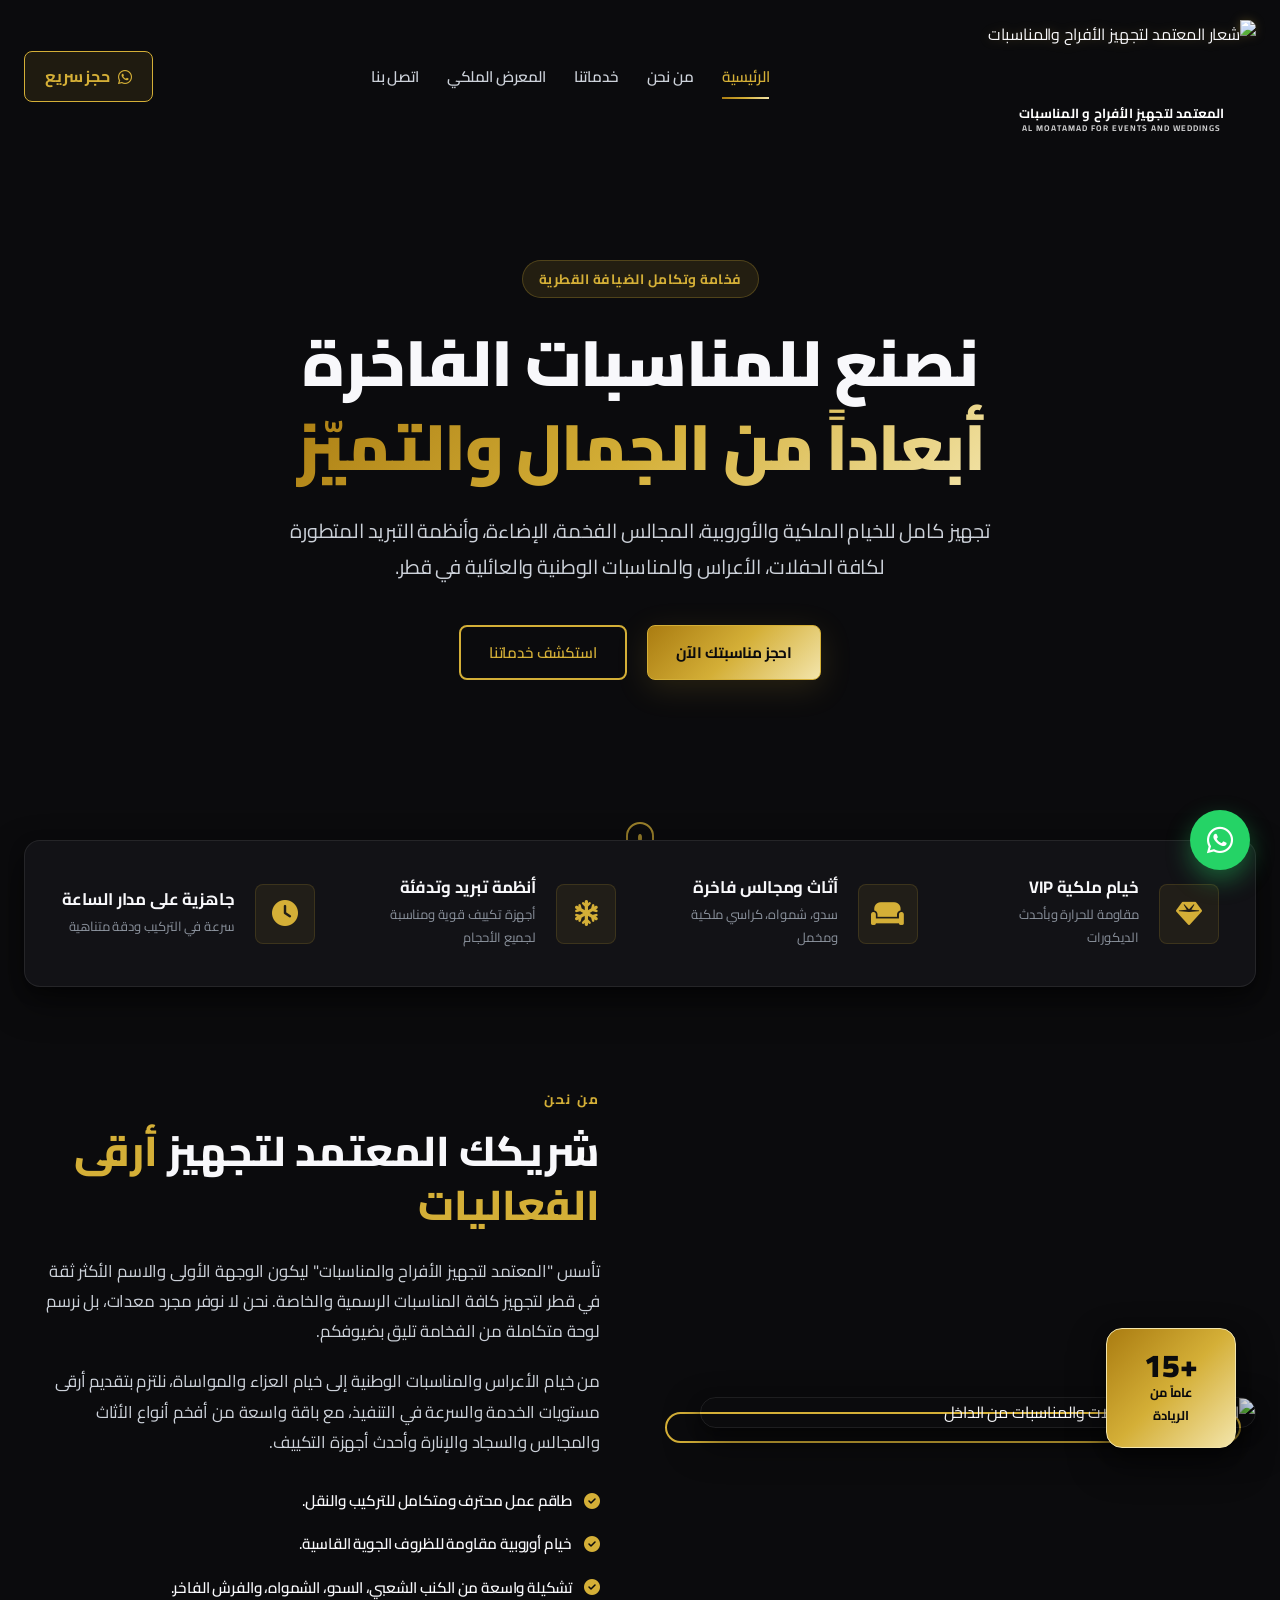
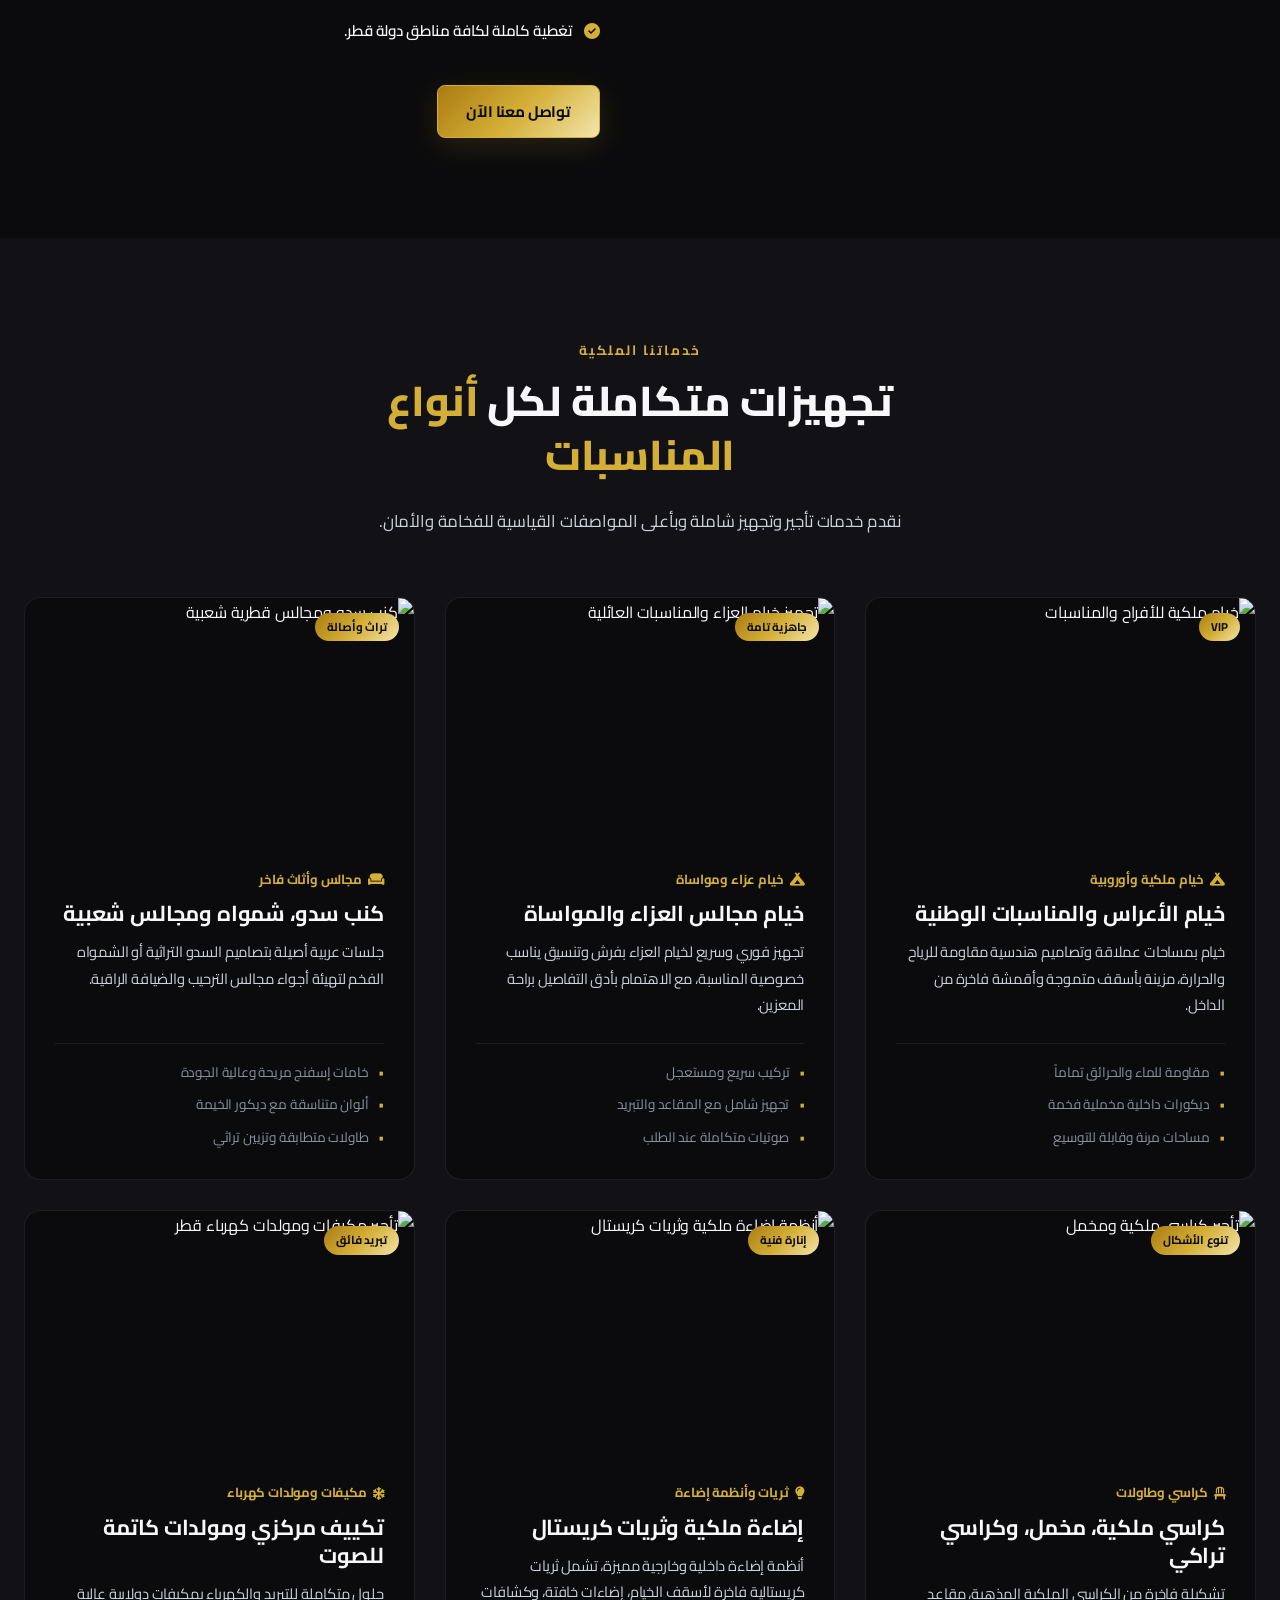
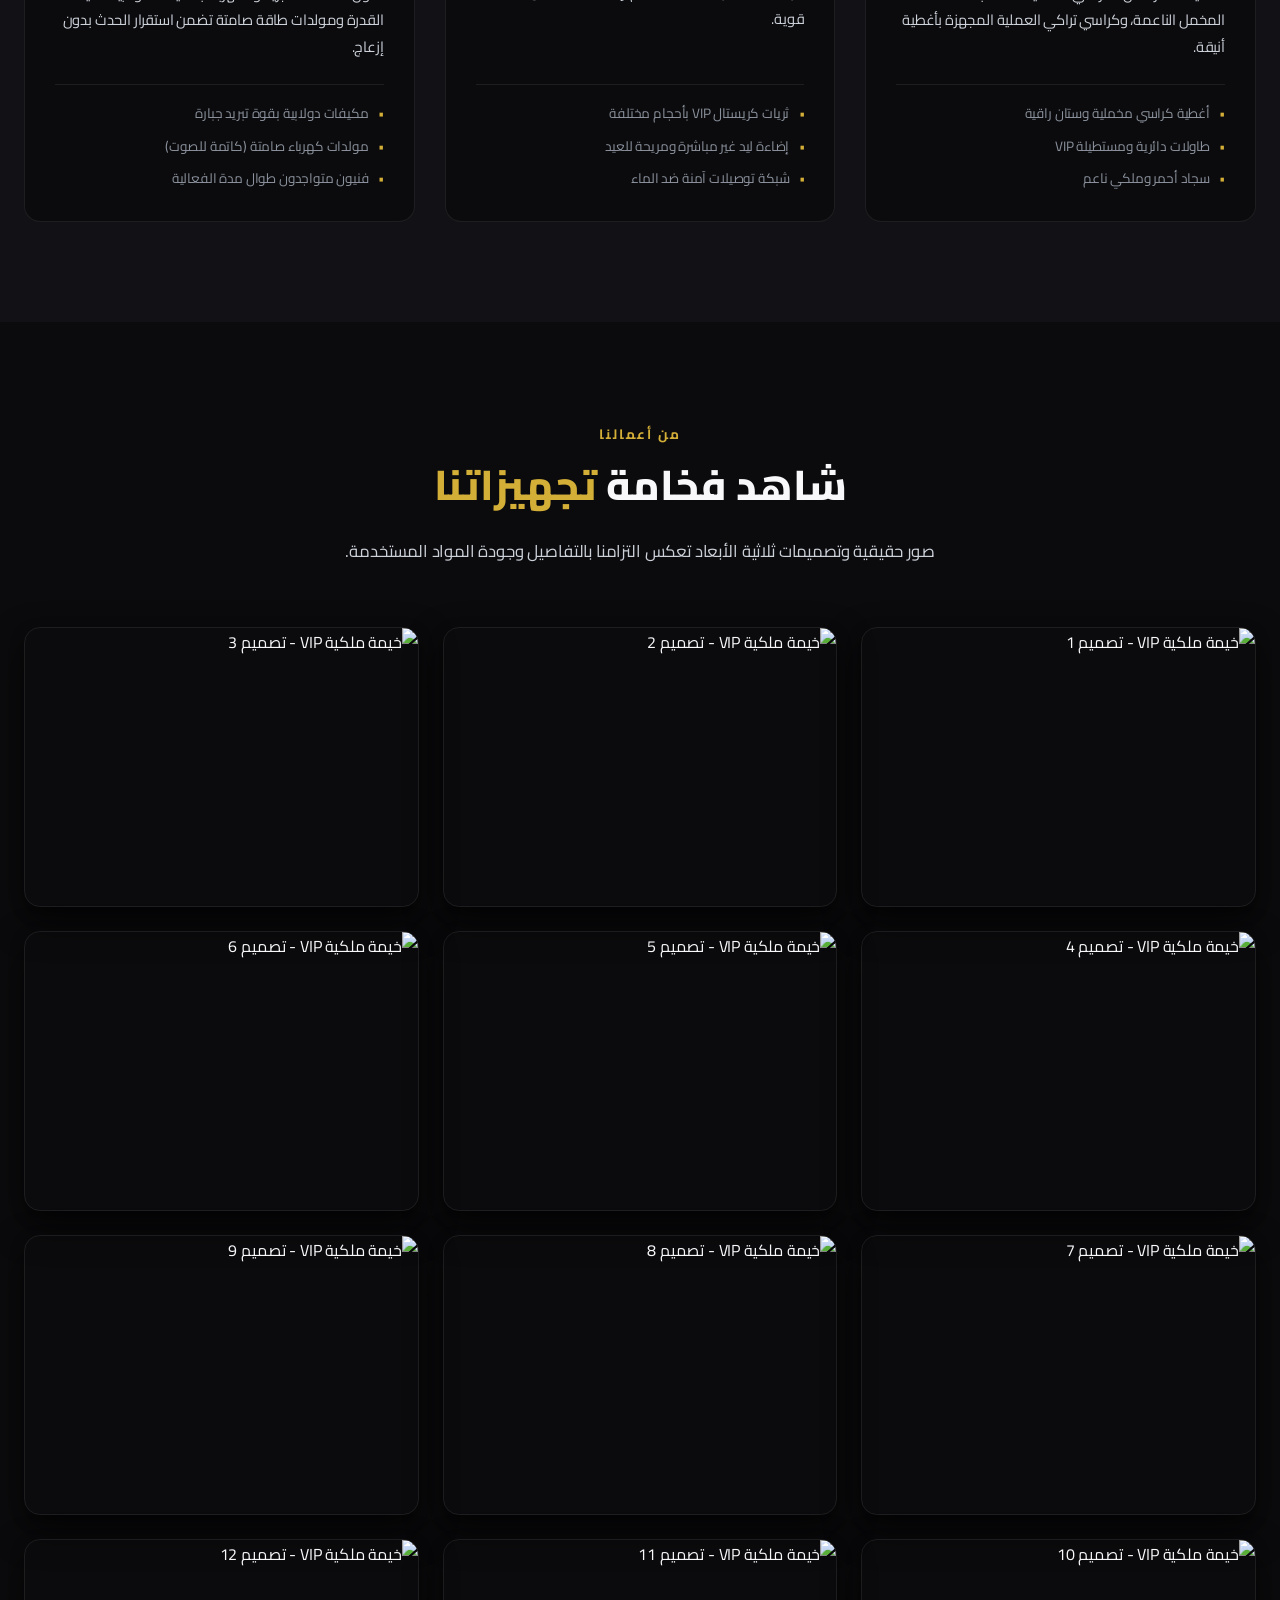
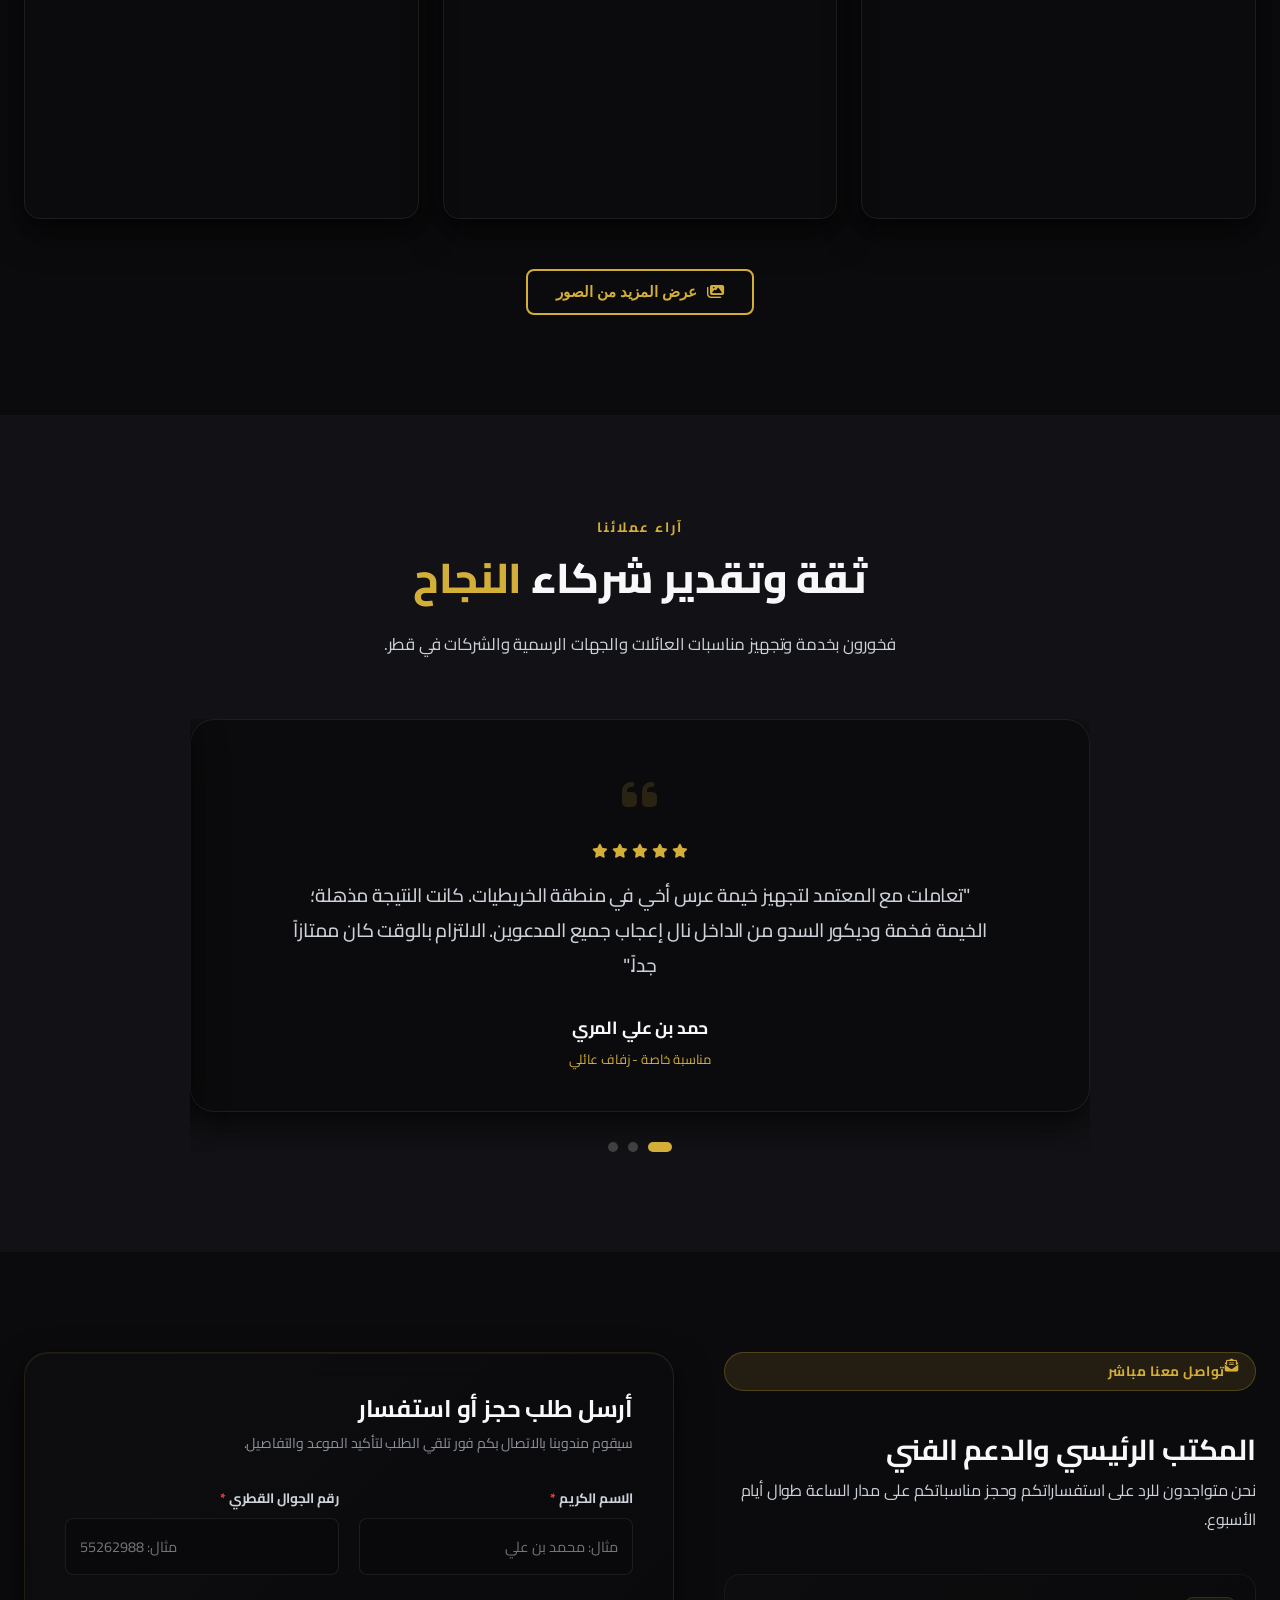
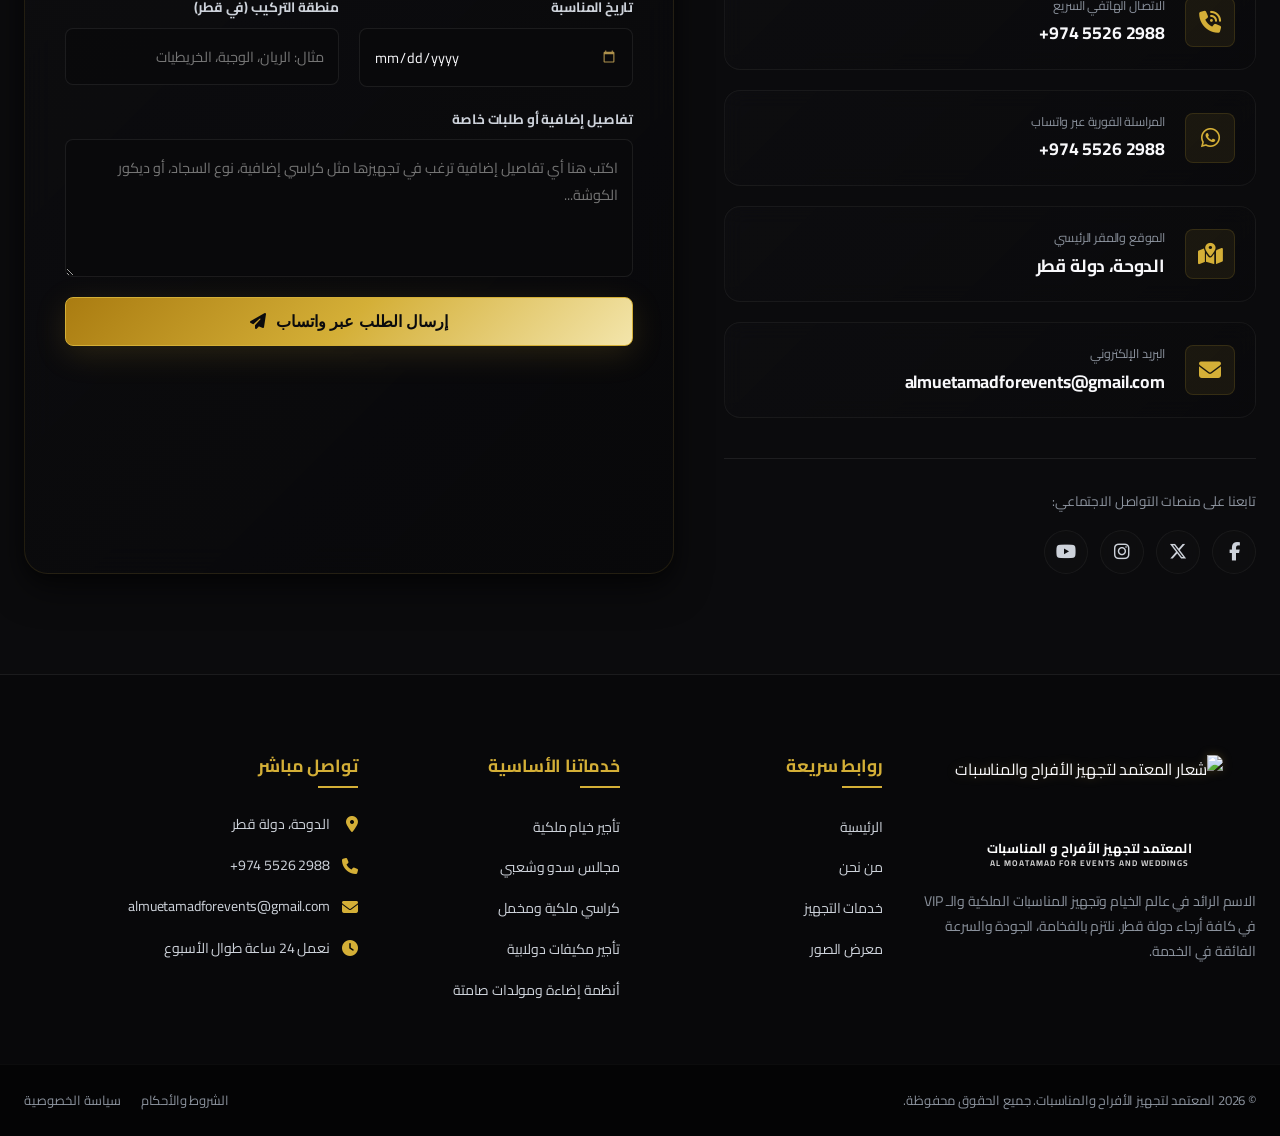
==== commit 50581f57: "Update contact section styles and fix phone numbers RTL" ====
--- a/index.html
+++ b/index.html
@@ -3,10 +3,10 @@
 <head>
     <meta charset="UTF-8">
     <meta name="viewport" content="width=device-width, initial-scale=1.0">
-    <meta name="description" content="المعتمد لتجهيز الحفلات والمناسبات - خدمات تأجير خيام ملكية، مجالس VIP، كراسي، طاولات، إضاءة وتبريد للمناسبات والأفراح في قطر.">
-    <meta name="keywords" content="تجهيز حفلات قطر, خيام ملكية, خيام عزاء قطر, كراسي ملكية, تأجير خيام, مجالس سدو, المعتمد للحفلات">
+    <meta name="description" content="المعتمد لتجهيز الأفراح والمناسبات - خدمات تأجير خيام ملكية، مجالس VIP، كراسي، طاولات، إضاءة وتبريد للمناسبات والأفراح في قطر.">
+    <meta name="keywords" content="تجهيز افراح قطر, خيام ملكية, خيام عزاء قطر, كراسي ملكية, تأجير خيام, مجالس سدو, المعتمد للأفراح">
     <meta name="author" content="Al-Moatamad Events">
-    <title>المعتمد لتجهيز الحفلات والمناسبات | خيام ملكية وخدمات VIP قطر</title>
+    <title>المعتمد لتجهيز الأفراح والمناسبات | خيام ملكية وخدمات VIP قطر</title>
     
     <!-- Google Fonts: Cairo & Playfair Display -->
     <link rel="preconnect" href="https://fonts.googleapis.com">
@@ -14,7 +14,7 @@
     <link href="https://fonts.googleapis.com/css2?family=Cairo:wght@300;400;600;700;900&family=Playfair+Display:ital,wght@0,600;1,400&display=swap" rel="stylesheet">
     
     <!-- FontAwesome for Premium Icons -->
-    <link rel="stylesheet" href="https://cdnjs.cloudflare.com/ajax/libs/font-awesome/6.4.0/css/all.min.css">
+    <link rel="stylesheet" href="https://cdnjs.cloudflare.com/ajax/libs/font-awesome/6.6.0/css/all.min.css">
     
     <!-- Custom CSS -->
     <link rel="stylesheet" href="style.css">
@@ -26,9 +26,10 @@
         <div class="header-container">
             <div class="logo-area">
                 <a href="#hero" class="logo-link">
-                    <img src="images/logo.webp" alt="شعار المعتمد لتجهيز الحفلات" class="logo-img-file">
+                    <img src="images/logo.webp" alt="شعار المعتمد لتجهيز الأفراح والمناسبات" class="logo-img-file">
                     <div class="logo-text">
-                        <span class="brand-subtitle">لتجهيز الحفلات والمناسبات</span>
+                        <span class="brand-subtitle">المعتمد لتجهيز الأفراح و المناسبات</span>
+                        <span class="brand-subtitle-en">AL MOATAMAD FOR EVENTS AND WEDDINGS</span>
                     </div>
                 </a>
             </div>
@@ -131,7 +132,7 @@
                     <span class="section-subtitle">من نحن</span>
                     <h2 class="section-title">شريكك المعتمد لتجهيز <span class="text-gold">أرقى الفعاليات</span></h2>
                     <p class="about-para">
-                        تأسس "المعتمد لتجهيز الحفلات والمناسبات" ليكون الوجهة الأولى والاسم الأكثر ثقة في قطر لتجهيز كافة المناسبات الرسمية والخاصة. نحن لا نوفر مجرد معدات، بل نرسم لوحة متكاملة من الفخامة تليق بضيوفكم.
+                        تأسس "المعتمد لتجهيز الأفراح والمناسبات" ليكون الوجهة الأولى والاسم الأكثر ثقة في قطر لتجهيز كافة المناسبات الرسمية والخاصة. نحن لا نوفر مجرد معدات، بل نرسم لوحة متكاملة من الفخامة تليق بضيوفكم.
                     </p>
                     <p class="about-para">
                         من خيام الأعراس والمناسبات الوطنية إلى خيام العزاء والمواساة، نلتزم بتقديم أرقى مستويات الخدمة والسرعة في التنفيذ، مع باقة واسعة من أفخم أنواع الأثاث والمجالس والسجاد والإنارة وأحدث أجهزة التكييف.
@@ -163,14 +164,7 @@
                 </p>
             </div>
 
-            <!-- Service Categories Tabs -->
-            <div class="services-tabs" id="services-categories">
-                <button class="tab-btn active" data-category="all">الكل</button>
-                <button class="tab-btn" data-category="tents">الخيام الملكية</button>
-                <button class="tab-btn" data-category="furniture">الأثاث والمجالس</button>
-                <button class="tab-btn" data-category="lighting">الإضاءة والضيافة</button>
-                <button class="tab-btn" data-category="cooling">أنظمة التكييف والخدمات</button>
-            </div>
+
 
             <!-- Services Grid -->
             <div class="services-grid" id="services-grid-container">
@@ -414,7 +408,7 @@
                             <span class="item-icon"><i class="fa-solid fa-phone-volume"></i></span>
                             <div class="item-details">
                                 <span>الاتصال الهاتفي السريع</span>
-                                <strong>+974 5526 2988</strong>
+                                <strong dir="ltr">+974 5526 2988</strong>
                             </div>
                         </a>
 
@@ -422,7 +416,7 @@
                             <span class="item-icon"><i class="fa-brands fa-whatsapp"></i></span>
                             <div class="item-details">
                                 <span>المراسلة الفورية عبر واتساب</span>
-                                <strong>+974 5526 2988</strong>
+                                <strong dir="ltr">+974 5526 2988</strong>
                             </div>
                         </a>
 
@@ -513,9 +507,10 @@
                     
                     <div class="footer-brand-col">
                         <div class="logo-area">
-                            <img src="images/logo.webp" alt="شعار المعتمد لتجهيز الحفلات" class="logo-img-file">
+                            <img src="images/logo.webp" alt="شعار المعتمد لتجهيز الأفراح والمناسبات" class="logo-img-file">
                             <div class="logo-text">
-                                <span class="brand-subtitle">لتجهيز الحفلات والمناسبات</span>
+                                <span class="brand-subtitle">المعتمد لتجهيز الأفراح و المناسبات</span>
+                                <span class="brand-subtitle-en">AL MOATAMAD FOR EVENTS AND WEDDINGS</span>
                             </div>
                         </div>
                         <p class="footer-brand-desc">
@@ -547,7 +542,7 @@
                     <div class="footer-address-col">
                         <h4>تواصل مباشر</h4>
                         <p><i class="fa-solid fa-location-dot"></i> الدوحة، دولة قطر</p>
-                        <p><i class="fa-solid fa-phone"></i> +974 5526 2988</p>
+                        <p><i class="fa-solid fa-phone"></i> <span dir="ltr">+974 5526 2988</span></p>
                         <p><i class="fa-solid fa-envelope"></i> almuetamadforevents@gmail.com</p>
                         <p><i class="fa-solid fa-clock"></i> نعمل 24 ساعة طوال الأسبوع</p>
                     </div>
@@ -559,7 +554,7 @@
             <div class="section-container">
                 <div class="footer-bottom-flex">
                     <p class="copyright-text">
-                        &copy; 2026 المعتمد لتجهيز الحفلات والمناسبات. جميع الحقوق محفوظة.
+                        &copy; 2026 المعتمد لتجهيز الأفراح والمناسبات. جميع الحقوق محفوظة.
                     </p>
                     <div class="footer-legal-links">
                         <a href="#">الشروط والأحكام</a>
@@ -571,7 +566,7 @@
     </footer>
 
     <!-- Floating WhatsApp Action Widget -->
-    <a href="https://wa.me/97455262988?text=%D9%85%D8%B1%D8%AD%D8%A8%D8%A7%D9%8B%20%D8%A7%D9%84%D9%85%D8%B9%D8%AA%D9%85%D8%AF%20%D9%84%D8%AA%D8%AC%D9%87%D9%8A%D8%B2%20%D8%A7%D9%84%D8%AD%D9%81%D9%84%D8%A7%D8%AA%D8%8C%20%D8%A3%D8%B1%D8%BA%D8%A8%20%D9%81%D9%8A%20%D8%A7%D9%84%D8%A7%D8%B3%D8%AA%D9%81%D8%B3%D8%A7%D8%B1%20%D8%B9%D9%86%20%D8%AE%D8%AF%D9%85%D8%A7%D8%AA%D9%83%D9%85" class="floating-whatsapp-widget" id="whatsapp-float" target="_blank" aria-label="تواصل معنا عبر واتساب">
+    <a href="https://wa.me/97455262988?text=%D9%85%D8%B1%D8%AD%D8%A8%D8%A7%D9%8B%20%D8%A7%D9%84%D9%85%D8%B9%D8%AA%D9%85%D8%AF%20%D9%84%D8%AA%D8%AC%D9%87%D9%8A%D8%B2%20%D8%A7%D9%84%D8%A3%D9%81%D8%B1%D8%A7%D8%AD%20%D9%88%D8%A7%D9%84%D9%85%D9%86%D8%A7%D8%B3%D8%A8%D8%A7%D8%AA%D8%8C%20%D8%A3%D8%B1%D8%BA%D8%A8%20%D9%81%D9%8A%20%D8%A7%D9%84%D8%A7%D8%B3%D8%AA%D9%81%D8%B3%D8%A7%D8%B1%20%D8%B9%D9%86%20%D8%AE%D8%AF%D9%85%D8%A7%D8%AA%D9%83%D9%85" class="floating-whatsapp-widget" id="whatsapp-float" target="_blank" aria-label="تواصل معنا عبر واتساب">
         <span class="whatsapp-tooltip">تحدث معنا الآن</span>
         <i class="fa-brands fa-whatsapp"></i>
     </a>
--- a/style.css
+++ b/style.css
@@ -48,6 +48,7 @@
     scroll-behavior: smooth;
     font-size: 16px;
     -webkit-tap-highlight-color: transparent;
+    overflow-x: hidden;
 }
 
 body {
@@ -234,9 +235,20 @@
 .brand-subtitle {
     font-size: 0.82rem; /* Slightly larger for better readability */
     color: #ffffff; /* Converted to white color as requested */
-    font-weight: 600;
+    font-weight: 700;
+    margin-top: 4px;
+    letter-spacing: 0.2px;
+    line-height: 1.2;
+}
+
+.brand-subtitle-en {
+    font-size: 0.52rem;
+    color: rgba(255, 255, 255, 0.8); /* Cream white with high-end opacity */
+    font-weight: 700;
     margin-top: 2px;
-    letter-spacing: 0.5px;
+    letter-spacing: 1px;
+    text-transform: uppercase;
+    line-height: 1.2;
 }
 
 /* Nav Menu */
@@ -270,6 +282,12 @@
 
 .nav-link:hover::after, .nav-link.active::after {
     width: 100%;
+}
+
+.header-actions {
+    display: flex;
+    align-items: center;
+    gap: 16px;
 }
 
 .cta-header-btn {
@@ -604,33 +622,7 @@
     margin-top: 16px;
 }
 
-/* Categories Tabs */
-.services-tabs {
-    display: flex;
-    justify-content: center;
-    flex-wrap: wrap;
-    gap: 16px;
-    margin-bottom: 50px;
-}
-
-.tab-btn {
-    background: var(--bg-primary);
-    color: var(--text-secondary);
-    border: 1px solid var(--border-glass);
-    padding: 10px 24px;
-    border-radius: 50px;
-    cursor: pointer;
-    font-weight: 700;
-    transition: var(--transition-smooth);
-    font-size: 0.92rem;
-}
-
-.tab-btn:hover, .tab-btn.active {
-    background: var(--gold-gradient);
-    color: var(--bg-primary);
-    border-color: var(--gold-primary);
-    box-shadow: var(--shadow-gold);
-}
+
 
 /* Services Grid */
 .services-grid {
@@ -987,8 +979,10 @@
 }
 
 .contact-item-card {
-    background: var(--bg-secondary);
-    border: 1px solid var(--border-glass);
+    background: linear-gradient(135deg, rgba(15, 15, 18, 0.6) 0%, rgba(10, 10, 12, 0.85) 100%);
+    backdrop-filter: blur(10px);
+    -webkit-backdrop-filter: blur(10px);
+    border: 1px solid rgba(255, 255, 255, 0.05);
     border-radius: var(--radius-md);
     padding: 20px;
     display: flex;
@@ -998,8 +992,9 @@
 }
 
 .contact-item-card:hover {
-    transform: translateX(-5px);
-    border-color: var(--border-gold);
+    transform: translateY(-5px);
+    border-color: rgba(212, 175, 55, 0.35);
+    box-shadow: 0 10px 20px rgba(212, 175, 55, 0.06);
 }
 
 .item-icon {
@@ -1014,6 +1009,13 @@
     justify-content: center;
     border-radius: var(--radius-sm);
     border: 1px solid rgba(212, 175, 55, 0.15);
+    transition: var(--transition-smooth);
+}
+
+.contact-item-card:hover .item-icon {
+    background: rgba(212, 175, 55, 0.18);
+    transform: scale(1.08);
+    box-shadow: 0 0 15px rgba(212, 175, 55, 0.2);
 }
 
 .item-details span {
@@ -1025,6 +1027,8 @@
 .item-details strong {
     font-size: 1.1rem;
     font-weight: 700;
+    direction: ltr;
+    display: inline-block;
 }
 
 .social-links-area {
@@ -1049,30 +1053,35 @@
     width: 44px;
     height: 44px;
     border-radius: 50%;
-    background: var(--bg-secondary);
-    border: 1px solid var(--border-glass);
+    background: rgba(15, 15, 18, 0.6);
+    backdrop-filter: blur(5px);
+    -webkit-backdrop-filter: blur(5px);
+    border: 1px solid rgba(255, 255, 255, 0.05);
     display: flex;
     align-items: center;
     justify-content: center;
     font-size: 18px;
     color: var(--text-secondary);
+    transition: var(--transition-smooth);
 }
 
 .social-icons a:hover {
     color: var(--bg-primary);
     background: var(--gold-gradient);
     border-color: var(--gold-primary);
-    transform: translateY(-3px);
+    transform: translateY(-5px);
     box-shadow: var(--shadow-gold);
 }
 
 /* Contact Form Card */
 .contact-form-card {
-    background: var(--bg-secondary);
-    border: 1px solid var(--border-glass);
+    background: linear-gradient(135deg, rgba(15, 15, 18, 0.65) 0%, rgba(8, 8, 10, 0.9) 100%);
+    backdrop-filter: blur(15px);
+    -webkit-backdrop-filter: blur(15px);
+    border: 1px solid rgba(212, 175, 55, 0.12);
     border-radius: var(--radius-lg);
     padding: 40px;
-    box-shadow: var(--shadow-premium);
+    box-shadow: var(--shadow-premium), inset 0 1px 0 rgba(255, 255, 255, 0.05);
 }
 
 .contact-form-card h3 {
@@ -1104,9 +1113,9 @@
 }
 
 .form-group input, .form-group textarea {
-    background: var(--bg-primary);
+    background: rgba(10, 10, 12, 0.8);
     color: var(--text-primary);
-    border: 1px solid var(--border-glass);
+    border: 1px solid rgba(255, 255, 255, 0.08);
     padding: 14px;
     border-radius: var(--radius-sm);
     font-family: inherit;
@@ -1117,7 +1126,21 @@
 
 .form-group input:focus, .form-group textarea:focus {
     border-color: var(--gold-primary);
-    box-shadow: 0 0 10px rgba(212, 175, 55, 0.05);
+    background: rgba(15, 15, 18, 0.95);
+    box-shadow: 0 0 15px rgba(212, 175, 55, 0.12);
+}
+
+/* Date picker customization */
+.form-group input[type="date"]::-webkit-calendar-picker-indicator {
+    filter: invert(76%) sepia(55%) saturate(405%) hue-rotate(356deg) brightness(89%) contrast(89%);
+    cursor: pointer;
+    opacity: 0.8;
+    transition: var(--transition-smooth);
+}
+
+.form-group input[type="date"]::-webkit-calendar-picker-indicator:hover {
+    opacity: 1;
+    transform: scale(1.1);
 }
 
 .form-row-2 {
@@ -1154,11 +1177,21 @@
     box-shadow: var(--shadow-gold);
     font-size: 1rem;
     transition: var(--transition-smooth);
+    position: relative;
+    overflow: hidden;
 }
 
 .btn-submit-form:hover {
-    transform: translateY(-2px);
-    box-shadow: 0 8px 20px var(--gold-glow);
+    transform: translateY(-3px);
+    box-shadow: 0 10px 25px var(--gold-glow);
+}
+
+.btn-submit-form .btn-icon i {
+    transition: var(--transition-smooth);
+}
+
+.btn-submit-form:hover .btn-icon i {
+    transform: translate(-5px, -2px);
 }
 
 /* 13. SITE FOOTER
@@ -1402,11 +1435,38 @@
     }
 
     .site-header {
-        padding: 16px 0;
-    }
-
-    .mobile-nav-toggle {
-        display: flex;
+        position: absolute;
+        padding: 15px 0;
+    }
+
+    .site-header.sticky {
+        position: absolute;
+        background: transparent;
+        backdrop-filter: none;
+        -webkit-backdrop-filter: none;
+        box-shadow: none;
+        border-bottom: none;
+    }
+
+    .header-container {
+        justify-content: center;
+    }
+
+    .header-actions {
+        display: none;
+    }
+
+    .logo-img-file {
+        height: 70px; /* Make it large and clear in the center */
+    }
+
+    .brand-subtitle {
+        font-size: 0.76rem;
+    }
+
+    .brand-subtitle-en {
+        font-size: 0.48rem;
+        letter-spacing: 0.8px;
     }
 
     .nav-menu {
@@ -1442,7 +1502,27 @@
     }
 
     .highlights-container {
-        grid-template-columns: 1fr;
+        display: flex;
+        flex-direction: row;
+        overflow-x: auto;
+        scroll-snap-type: x mandatory;
+        gap: 16px;
+        padding: 16px;
+        scrollbar-width: none; /* Hide scrollbar for Firefox */
+        -webkit-overflow-scrolling: touch; /* Momentum scrolling on iOS */
+    }
+
+    .highlights-container::-webkit-scrollbar {
+        display: none; /* Hide scrollbar for Chrome/Safari */
+    }
+
+    .highlights-container .highlight-card {
+        flex: 0 0 280px; /* Fixed width so they stay side-by-side */
+        scroll-snap-align: start;
+        background: var(--bg-primary);
+        border: 1px solid var(--border-glass);
+        border-radius: var(--radius-sm);
+        padding: 16px;
     }
 
     .experience-badge {
@@ -1454,12 +1534,28 @@
         font-size: 1.6rem;
     }
 
+    .main-img-wrapper::after {
+        transform: translate(-5px, 5px); /* reduced offset to prevent horizontal overflow */
+    }
+
     .about-features {
         margin: 20px 0;
     }
 
     .services-grid {
         grid-template-columns: 1fr;
+    }
+
+    .contact-section {
+        padding: 60px 16px;
+    }
+
+    .contact-grid {
+        gap: 30px;
+    }
+
+    .contact-form-card {
+        padding: 30px 20px;
     }
 
     .form-row-2 {
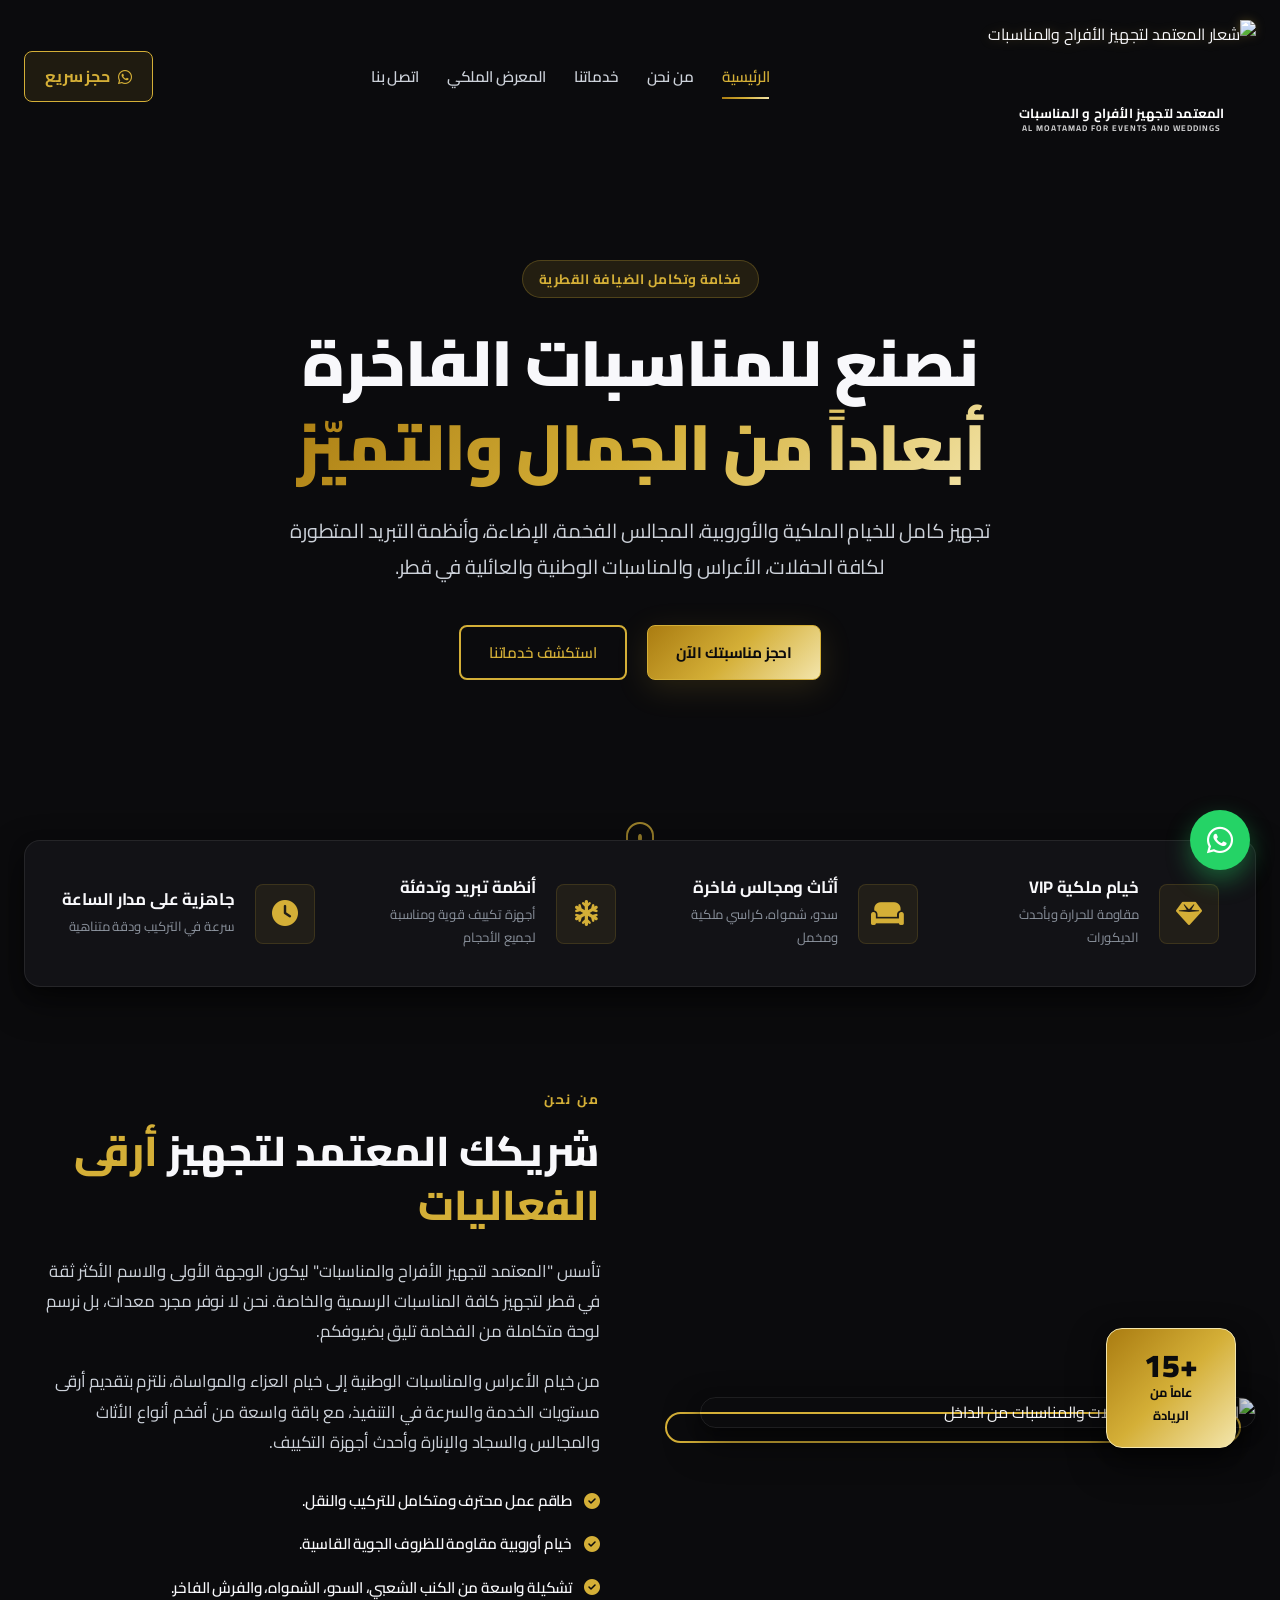
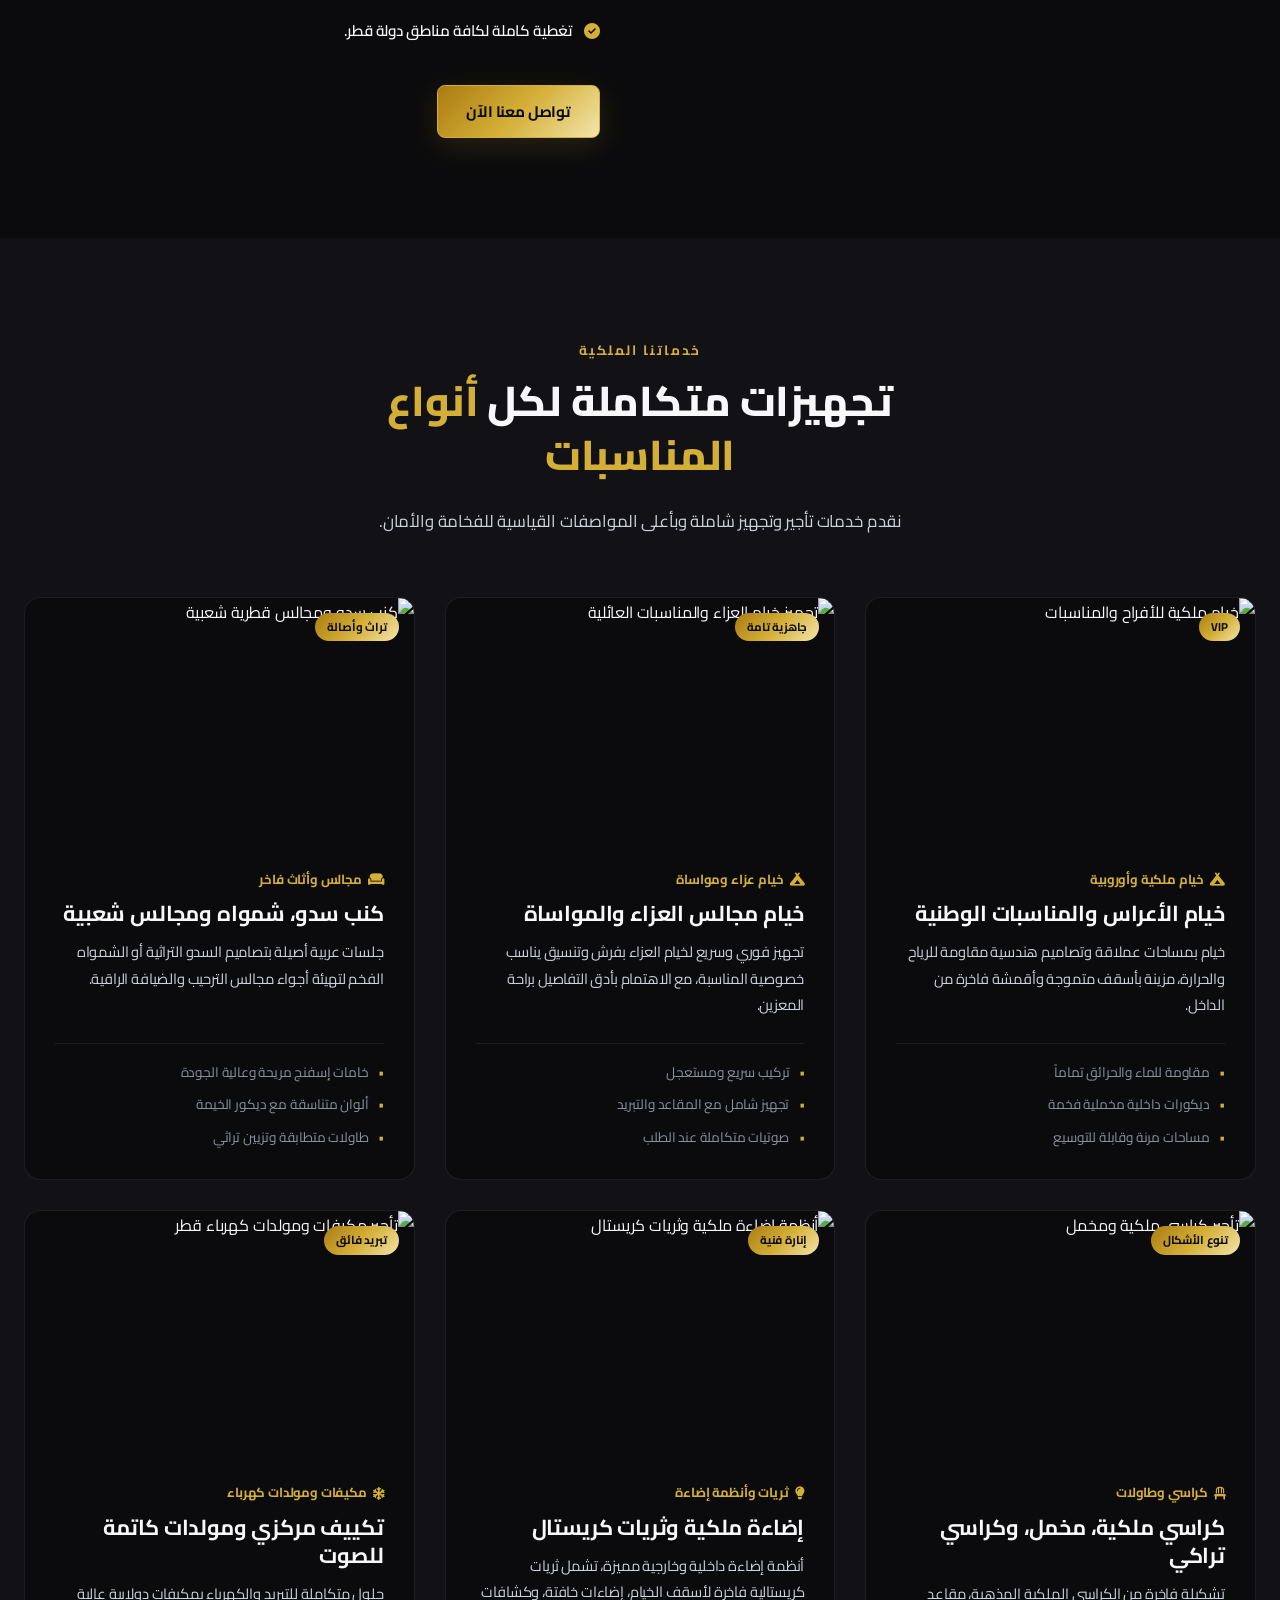
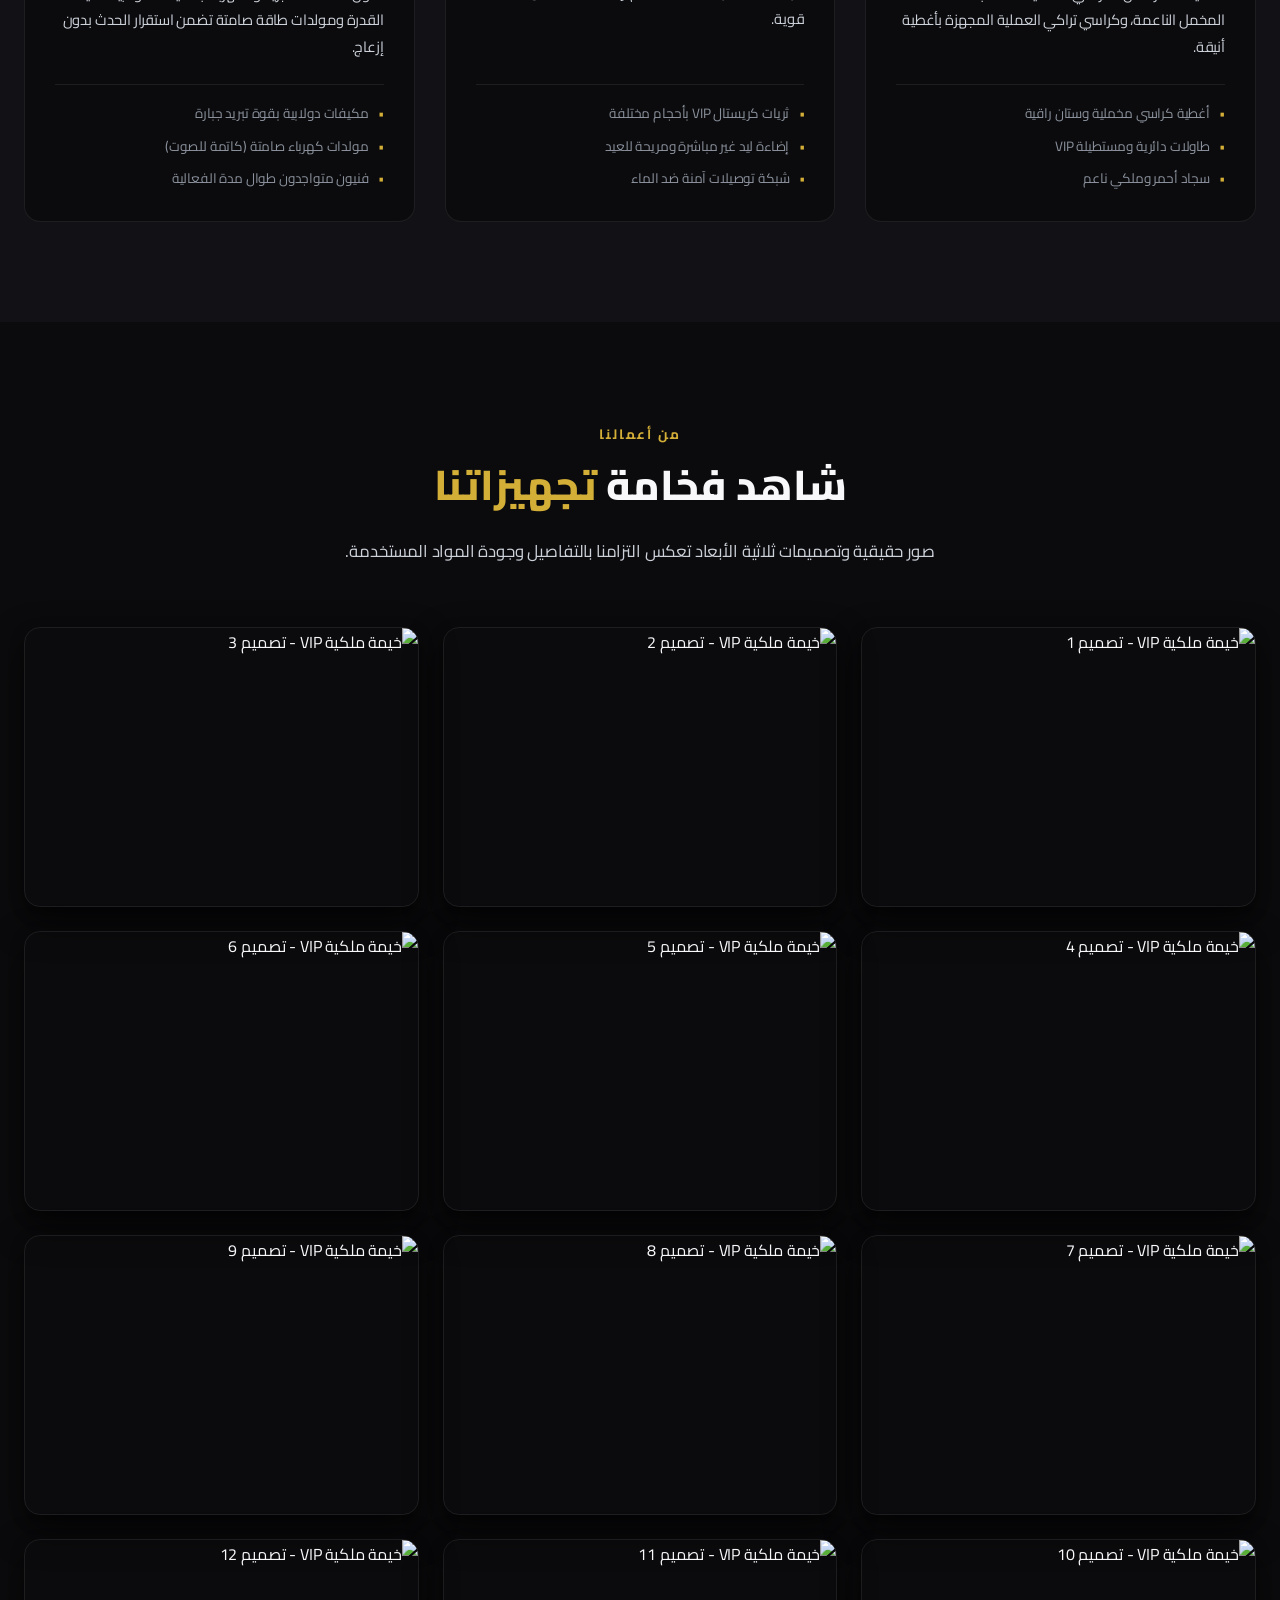
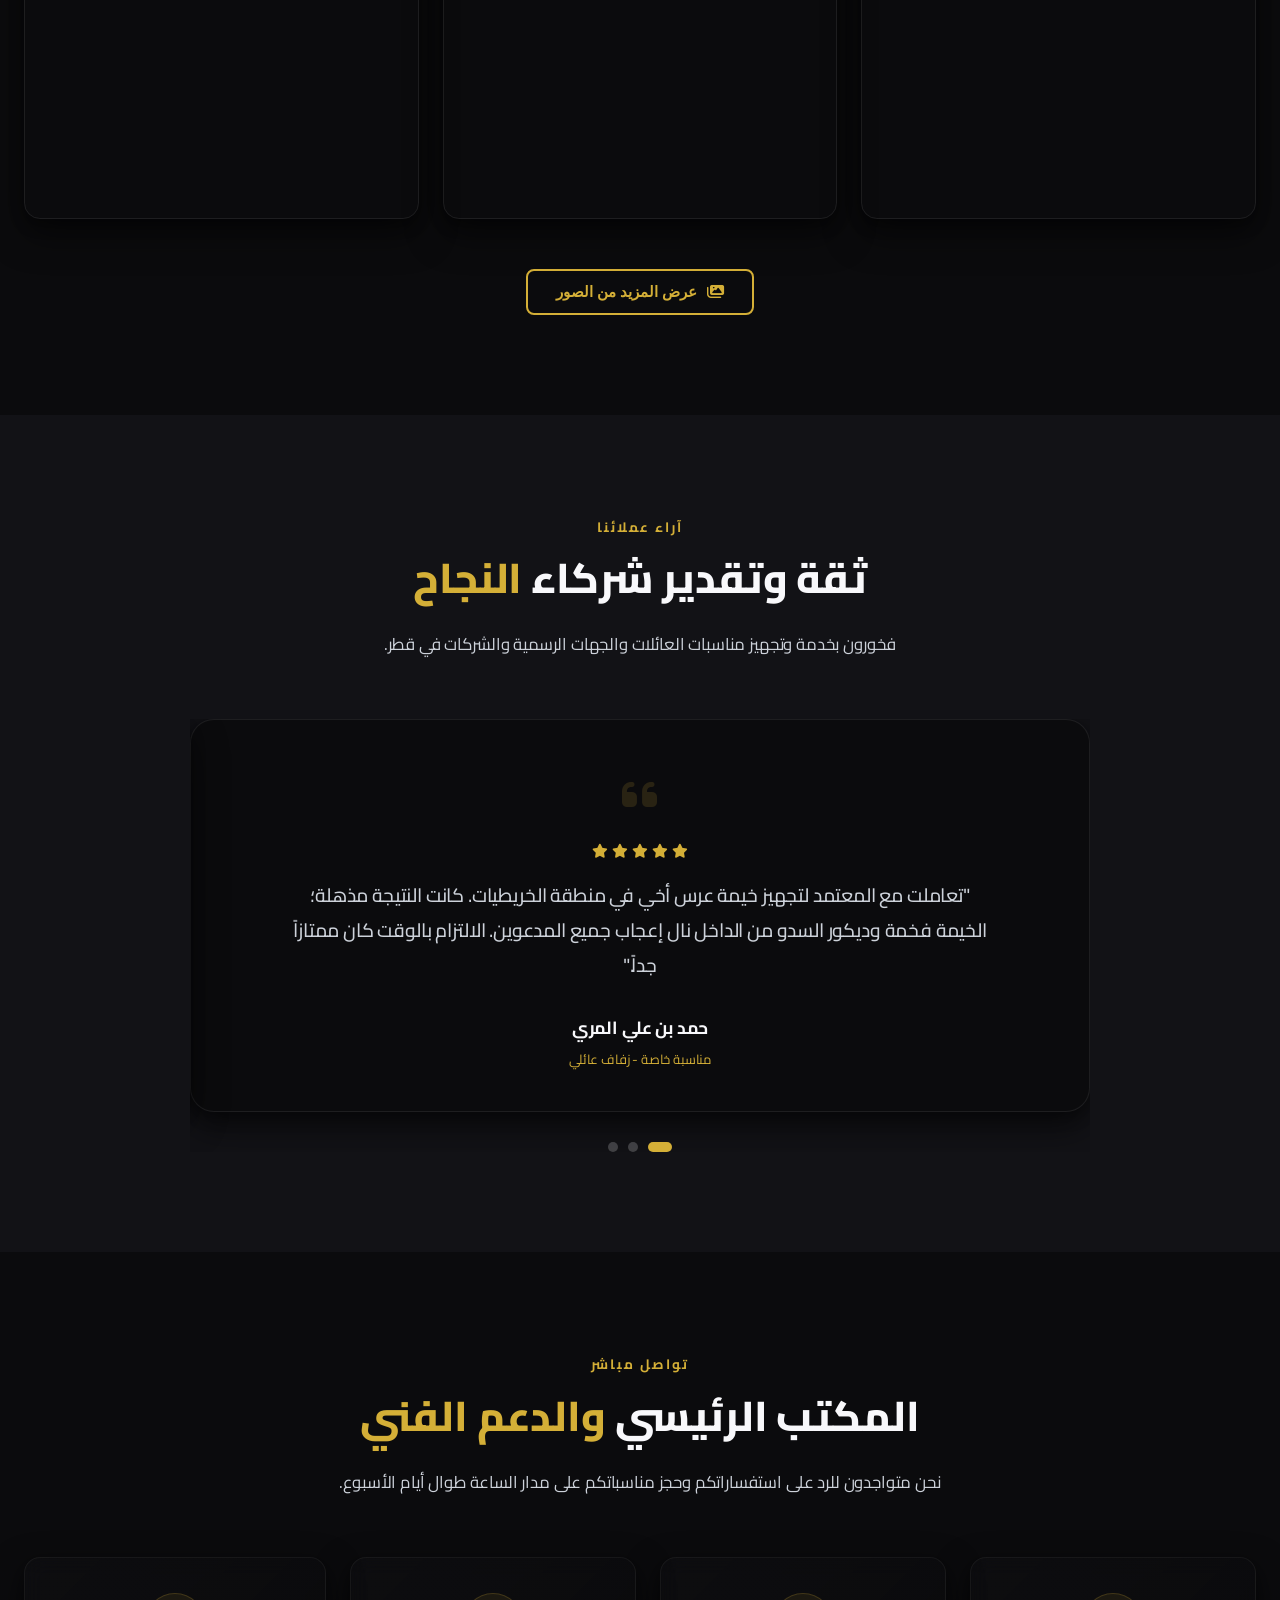
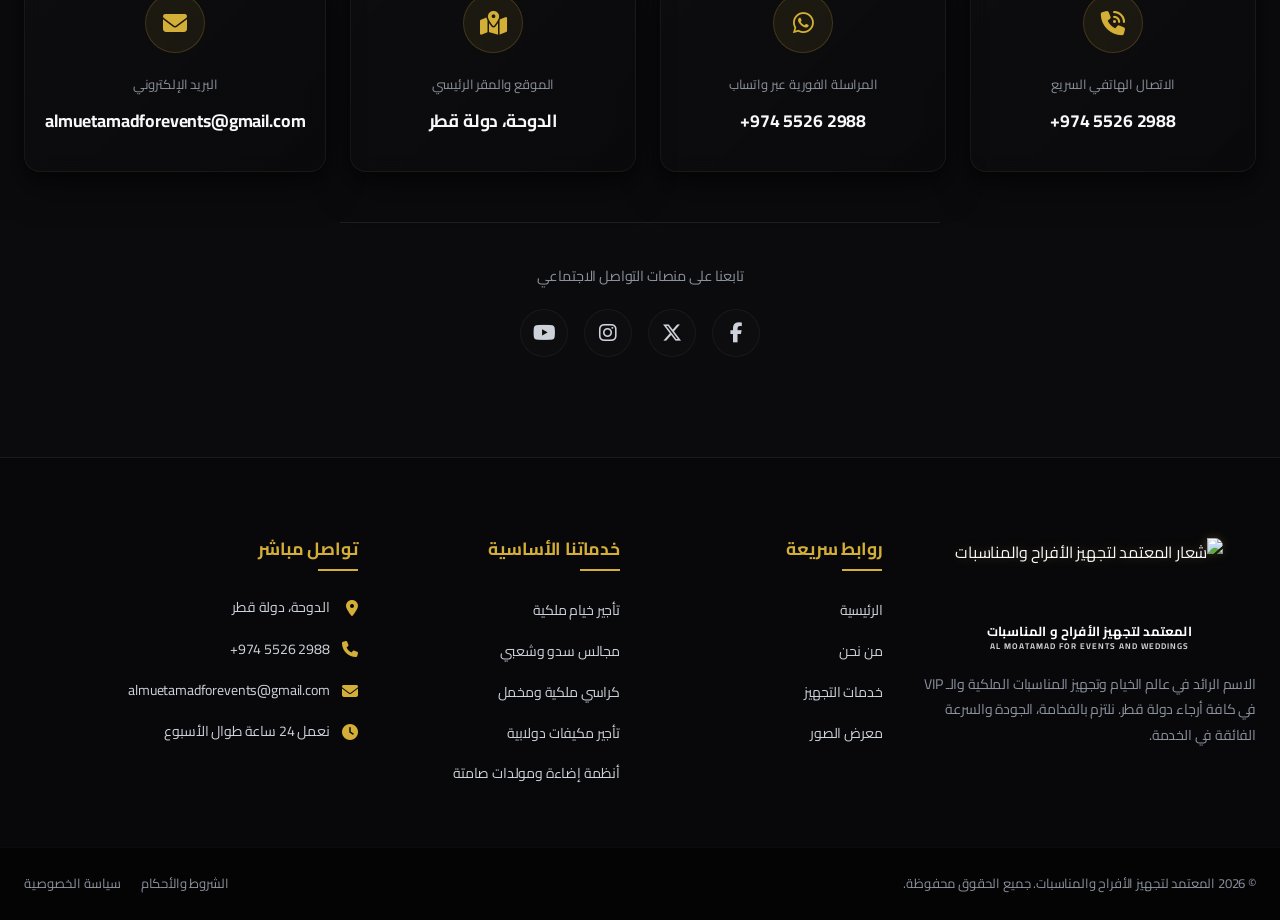
==== commit 44cbf5d0: "Remove booking form completely and redesign contact section as a centered grid" ====
--- a/index.html
+++ b/index.html
@@ -392,109 +392,60 @@
         </div>
     </section>
 
-    <!-- Contact & Booking Section -->
+    <!-- Contact Section -->
     <section id="contact" class="contact-section">
         <div class="section-container">
-            <div class="contact-grid">
-                
-                <!-- Contact info panel -->
-                <div class="contact-info-panel">
-                    <span class="badge-gold"><i class="fa-solid fa-envelope-open-text"></i> تواصل معنا مباشر</span>
-                    <h2 class="contact-panel-title">المكتب الرئيسي والدعم الفني</h2>
-                    <p class="contact-panel-desc">نحن متواجدون للرد على استفساراتكم وحجز مناسباتكم على مدار الساعة طوال أيام الأسبوع.</p>
-                    
-                    <div class="contact-methods">
-                        <a href="tel:+97455262988" class="contact-item-card">
-                            <span class="item-icon"><i class="fa-solid fa-phone-volume"></i></span>
-                            <div class="item-details">
-                                <span>الاتصال الهاتفي السريع</span>
-                                <strong dir="ltr">+974 5526 2988</strong>
-                            </div>
-                        </a>
-
-                        <a href="https://wa.me/97455262988" class="contact-item-card">
-                            <span class="item-icon"><i class="fa-brands fa-whatsapp"></i></span>
-                            <div class="item-details">
-                                <span>المراسلة الفورية عبر واتساب</span>
-                                <strong dir="ltr">+974 5526 2988</strong>
-                            </div>
-                        </a>
-
-                        <div class="contact-item-card">
-                            <span class="item-icon"><i class="fa-solid fa-map-location-dot"></i></span>
-                            <div class="item-details">
-                                <span>الموقع والمقر الرئيسي</span>
-                                <strong>الدوحة، دولة قطر</strong>
-                            </div>
-                        </div>
-
-                        <div class="contact-item-card">
-                            <span class="item-icon"><i class="fa-solid fa-envelope"></i></span>
-                            <div class="item-details">
-                                <span>البريد الإلكتروني</span>
-                                <strong>almuetamadforevents@gmail.com</strong>
-                            </div>
-                        </div>
-                    </div>
-
-                    <!-- Social links -->
-                    <div class="social-links-area">
-                        <span>تابعنا على منصات التواصل الاجتماعي:</span>
-                        <div class="social-icons">
-                            <a href="#" aria-label="فيسبوك"><i class="fa-brands fa-facebook-f"></i></a>
-                            <a href="#" aria-label="تويتر / إكس"><i class="fa-brands fa-x-twitter"></i></a>
-                            <a href="#" aria-label="إنستغرام"><i class="fa-brands fa-instagram"></i></a>
-                            <a href="#" aria-label="يوتيوب"><i class="fa-brands fa-youtube"></i></a>
-                        </div>
-                    </div>
-                </div>
-
-                <!-- Booking / Inquiry Form -->
-                <div class="contact-form-card">
-                    <h3>أرسل طلب حجز أو استفسار</h3>
-                    <p>سيقوم مندوبنا بالاتصال بكم فور تلقي الطلب لتأكيد الموعد والتفاصيل.</p>
-                    
-                    <form id="booking-contact-form" class="booking-form">
-                        
-                        <div class="form-row-2">
-                            <div class="form-group">
-                                <label for="form-name">الاسم الكريم <span class="required">*</span></label>
-                                <input type="text" id="form-name" placeholder="مثال: محمد بن علي" required>
-                                <span class="error-msg" id="error-name">يرجى كتابة الاسم بشكل صحيح</span>
-                            </div>
-                            <div class="form-group">
-                                <label for="form-phone">رقم الجوال القطري <span class="required">*</span></label>
-                                <input type="tel" id="form-phone" placeholder="مثال: 55262988" required>
-                                <span class="error-msg" id="error-phone">يرجى كتابة رقم جوال صحيح (8 أرقام)</span>
-                            </div>
-                        </div>
-
-                        <div class="form-row-2">
-                            <div class="form-group">
-                                <label for="form-date">تاريخ المناسبة</label>
-                                <input type="date" id="form-date">
-                            </div>
-                            <div class="form-group">
-                                <label for="form-location">منطقة التركيب (في قطر)</label>
-                                <input type="text" id="form-location" placeholder="مثال: الريان، الوجبة، الخريطيات">
-                            </div>
-                        </div>
-
-                        <div class="form-group">
-                            <label for="form-details">تفاصيل إضافية أو طلبات خاصة</label>
-                            <textarea id="form-details" rows="4" placeholder="اكتب هنا أي تفاصيل إضافية ترغب في تجهيزها مثل كراسي إضافية، نوع السجاد، أو ديكور الكوشة..."></textarea>
-                        </div>
-
-                        <div class="form-actions">
-                            <button type="submit" class="btn-submit-form" id="btn-submit-contact">
-                                <span class="btn-text">إرسال الطلب عبر واتساب</span>
-                                <span class="btn-icon"><i class="fa-solid fa-paper-plane"></i></span>
-                            </button>
-                        </div>
-
-                    </form>
-                </div>
-
+            <div class="section-header-center">
+                <span class="section-subtitle">تواصل مباشر</span>
+                <h2 class="section-title">المكتب الرئيسي <span class="text-gold">والدعم الفني</span></h2>
+                <p class="section-desc">
+                    نحن متواجدون للرد على استفساراتكم وحجز مناسباتكم على مدار الساعة طوال أيام الأسبوع.
+                </p>
+            </div>
+            
+            <div class="contact-methods-grid">
+                <a href="tel:+97455262988" class="contact-method-card">
+                    <span class="method-icon"><i class="fa-solid fa-phone-volume"></i></span>
+                    <div class="method-details">
+                        <span>الاتصال الهاتفي السريع</span>
+                        <strong class="ltr-text">+974 5526 2988</strong>
+                    </div>
+                </a>
+
+                <a href="https://wa.me/97455262988" class="contact-method-card">
+                    <span class="method-icon"><i class="fa-brands fa-whatsapp"></i></span>
+                    <div class="method-details">
+                        <span>المراسلة الفورية عبر واتساب</span>
+                        <strong class="ltr-text">+974 5526 2988</strong>
+                    </div>
+                </a>
+
+                <div class="contact-method-card">
+                    <span class="method-icon"><i class="fa-solid fa-map-location-dot"></i></span>
+                    <div class="method-details">
+                        <span>الموقع والمقر الرئيسي</span>
+                        <strong>الدوحة، دولة قطر</strong>
+                    </div>
+                </div>
+
+                <a href="mailto:almuetamadforevents@gmail.com" class="contact-method-card">
+                    <span class="method-icon"><i class="fa-solid fa-envelope"></i></span>
+                    <div class="method-details">
+                        <span>البريد الإلكتروني</span>
+                        <strong>almuetamadforevents@gmail.com</strong>
+                    </div>
+                </a>
+            </div>
+
+            <!-- Centered Social Links -->
+            <div class="contact-social-area">
+                <span>تابعنا على منصات التواصل الاجتماعي</span>
+                <div class="social-icons-centered">
+                    <a href="#" aria-label="فيسبوك"><i class="fa-brands fa-facebook-f"></i></a>
+                    <a href="#" aria-label="تويتر / إكس"><i class="fa-brands fa-x-twitter"></i></a>
+                    <a href="#" aria-label="إنستغرام"><i class="fa-brands fa-instagram"></i></a>
+                    <a href="#" aria-label="يوتيوب"><i class="fa-brands fa-youtube"></i></a>
+                </div>
             </div>
         </div>
     </section>
--- a/style.css
+++ b/style.css
@@ -948,110 +948,102 @@
     padding: 100px 24px;
 }
 
-.contact-grid {
+.contact-methods-grid {
     display: grid;
-    grid-template-columns: 0.9fr 1.1fr;
-    gap: 50px;
+    grid-template-columns: repeat(4, 1fr);
+    gap: 24px;
     max-width: 1280px;
-    margin: 0 auto;
-}
-
-.contact-info-panel {
-    display: flex;
-    flex-direction: column;
-    justify-content: space-between;
-}
-
-.contact-panel-title {
-    font-size: 1.8rem;
-    margin: 16px 0 8px;
-}
-
-.contact-panel-desc {
-    color: var(--text-secondary);
-    margin-bottom: 40px;
-}
-
-.contact-methods {
-    display: flex;
-    flex-direction: column;
-    gap: 20px;
-}
-
-.contact-item-card {
+    margin: 0 auto 50px;
+}
+
+.contact-method-card {
     background: linear-gradient(135deg, rgba(15, 15, 18, 0.6) 0%, rgba(10, 10, 12, 0.85) 100%);
     backdrop-filter: blur(10px);
     -webkit-backdrop-filter: blur(10px);
     border: 1px solid rgba(255, 255, 255, 0.05);
     border-radius: var(--radius-md);
-    padding: 20px;
-    display: flex;
-    align-items: center;
+    padding: 35px 20px;
+    display: flex;
+    flex-direction: column;
+    align-items: center;
+    text-align: center;
     gap: 20px;
     transition: var(--transition-smooth);
-}
-
-.contact-item-card:hover {
-    transform: translateY(-5px);
-    border-color: rgba(212, 175, 55, 0.35);
-    box-shadow: 0 10px 20px rgba(212, 175, 55, 0.06);
-}
-
-.item-icon {
-    font-size: 22px;
+    box-shadow: var(--shadow-premium);
+}
+
+.contact-method-card:hover {
+    transform: translateY(-8px);
+    border-color: rgba(212, 175, 55, 0.4);
+    box-shadow: 0 15px 30px rgba(212, 175, 55, 0.08);
+}
+
+.method-icon {
+    font-size: 24px;
     color: var(--gold-primary);
     background: rgba(212, 175, 55, 0.08);
-    width: 50px;
-    height: 50px;
-    min-width: 50px;
+    width: 60px;
+    height: 60px;
     display: flex;
     align-items: center;
     justify-content: center;
-    border-radius: var(--radius-sm);
-    border: 1px solid rgba(212, 175, 55, 0.15);
-    transition: var(--transition-smooth);
-}
-
-.contact-item-card:hover .item-icon {
-    background: rgba(212, 175, 55, 0.18);
-    transform: scale(1.08);
-    box-shadow: 0 0 15px rgba(212, 175, 55, 0.2);
-}
-
-.item-details span {
+    border-radius: 50%;
+    border: 1px solid rgba(212, 175, 55, 0.2);
+    transition: var(--transition-smooth);
+}
+
+.contact-method-card:hover .method-icon {
+    background: rgba(212, 175, 55, 0.2);
+    transform: scale(1.1) rotate(10deg);
+    box-shadow: 0 0 20px rgba(212, 175, 55, 0.25);
+}
+
+.method-details span {
     display: block;
-    font-size: 0.78rem;
+    font-size: 0.82rem;
     color: var(--text-muted);
-}
-
-.item-details strong {
+    margin-bottom: 8px;
+}
+
+.method-details strong {
+    display: block;
     font-size: 1.1rem;
     font-weight: 700;
+    color: var(--text-primary);
+}
+
+/* LTR Utility class for phone numbers */
+.ltr-text {
     direction: ltr;
     display: inline-block;
 }
 
-.social-links-area {
-    margin-top: 40px;
+.contact-social-area {
+    text-align: center;
+    margin-top: 50px;
     border-top: 1px solid var(--border-glass);
-    padding-top: 30px;
-}
-
-.social-links-area span {
+    padding-top: 40px;
+    max-width: 600px;
+    margin-left: auto;
+    margin-right: auto;
+}
+
+.contact-social-area span {
     display: block;
-    font-size: 0.85rem;
+    font-size: 0.9rem;
     color: var(--text-muted);
-    margin-bottom: 16px;
-}
-
-.social-icons {
-    display: flex;
-    gap: 12px;
-}
-
-.social-icons a {
-    width: 44px;
-    height: 44px;
+    margin-bottom: 20px;
+}
+
+.social-icons-centered {
+    display: flex;
+    justify-content: center;
+    gap: 16px;
+}
+
+.social-icons-centered a {
+    width: 48px;
+    height: 48px;
     border-radius: 50%;
     background: rgba(15, 15, 18, 0.6);
     backdrop-filter: blur(5px);
@@ -1060,138 +1052,17 @@
     display: flex;
     align-items: center;
     justify-content: center;
-    font-size: 18px;
+    font-size: 20px;
     color: var(--text-secondary);
     transition: var(--transition-smooth);
 }
 
-.social-icons a:hover {
+.social-icons-centered a:hover {
     color: var(--bg-primary);
     background: var(--gold-gradient);
     border-color: var(--gold-primary);
     transform: translateY(-5px);
     box-shadow: var(--shadow-gold);
-}
-
-/* Contact Form Card */
-.contact-form-card {
-    background: linear-gradient(135deg, rgba(15, 15, 18, 0.65) 0%, rgba(8, 8, 10, 0.9) 100%);
-    backdrop-filter: blur(15px);
-    -webkit-backdrop-filter: blur(15px);
-    border: 1px solid rgba(212, 175, 55, 0.12);
-    border-radius: var(--radius-lg);
-    padding: 40px;
-    box-shadow: var(--shadow-premium), inset 0 1px 0 rgba(255, 255, 255, 0.05);
-}
-
-.contact-form-card h3 {
-    font-size: 1.5rem;
-    margin-bottom: 6px;
-}
-
-.contact-form-card p {
-    font-size: 0.88rem;
-    color: var(--text-muted);
-    margin-bottom: 30px;
-}
-
-.form-group {
-    margin-bottom: 20px;
-    display: flex;
-    flex-direction: column;
-}
-
-.form-group label {
-    font-weight: 700;
-    font-size: 0.85rem;
-    color: var(--text-secondary);
-    margin-bottom: 8px;
-}
-
-.required {
-    color: #ff3838;
-}
-
-.form-group input, .form-group textarea {
-    background: rgba(10, 10, 12, 0.8);
-    color: var(--text-primary);
-    border: 1px solid rgba(255, 255, 255, 0.08);
-    padding: 14px;
-    border-radius: var(--radius-sm);
-    font-family: inherit;
-    font-size: 0.9rem;
-    outline: none;
-    transition: var(--transition-smooth);
-}
-
-.form-group input:focus, .form-group textarea:focus {
-    border-color: var(--gold-primary);
-    background: rgba(15, 15, 18, 0.95);
-    box-shadow: 0 0 15px rgba(212, 175, 55, 0.12);
-}
-
-/* Date picker customization */
-.form-group input[type="date"]::-webkit-calendar-picker-indicator {
-    filter: invert(76%) sepia(55%) saturate(405%) hue-rotate(356deg) brightness(89%) contrast(89%);
-    cursor: pointer;
-    opacity: 0.8;
-    transition: var(--transition-smooth);
-}
-
-.form-group input[type="date"]::-webkit-calendar-picker-indicator:hover {
-    opacity: 1;
-    transform: scale(1.1);
-}
-
-.form-row-2 {
-    display: grid;
-    grid-template-columns: 1fr 1fr;
-    gap: 20px;
-}
-
-.error-msg {
-    color: #ff3838;
-    font-size: 0.75rem;
-    font-weight: 700;
-    margin-top: 6px;
-    display: none;
-}
-
-.error-msg.visible {
-    display: block;
-}
-
-.btn-submit-form {
-    width: 100%;
-    background: var(--gold-gradient);
-    color: var(--bg-primary);
-    font-weight: 700;
-    padding: 14px 28px;
-    border: 1px solid var(--gold-primary);
-    border-radius: var(--radius-sm);
-    cursor: pointer;
-    display: inline-flex;
-    align-items: center;
-    justify-content: center;
-    gap: 10px;
-    box-shadow: var(--shadow-gold);
-    font-size: 1rem;
-    transition: var(--transition-smooth);
-    position: relative;
-    overflow: hidden;
-}
-
-.btn-submit-form:hover {
-    transform: translateY(-3px);
-    box-shadow: 0 10px 25px var(--gold-glow);
-}
-
-.btn-submit-form .btn-icon i {
-    transition: var(--transition-smooth);
-}
-
-.btn-submit-form:hover .btn-icon i {
-    transform: translate(-5px, -2px);
 }
 
 /* 13. SITE FOOTER
@@ -1419,8 +1290,8 @@
         grid-template-columns: 1fr;
     }
 
-    .contact-grid {
-        grid-template-columns: 1fr;
+    .contact-methods-grid {
+        grid-template-columns: repeat(2, 1fr);
     }
 
     .footer-grid {
@@ -1550,16 +1421,9 @@
         padding: 60px 16px;
     }
 
-    .contact-grid {
-        gap: 30px;
-    }
-
-    .contact-form-card {
-        padding: 30px 20px;
-    }
-
-    .form-row-2 {
+    .contact-methods-grid {
         grid-template-columns: 1fr;
+        gap: 16px;
     }
 
     .footer-grid {
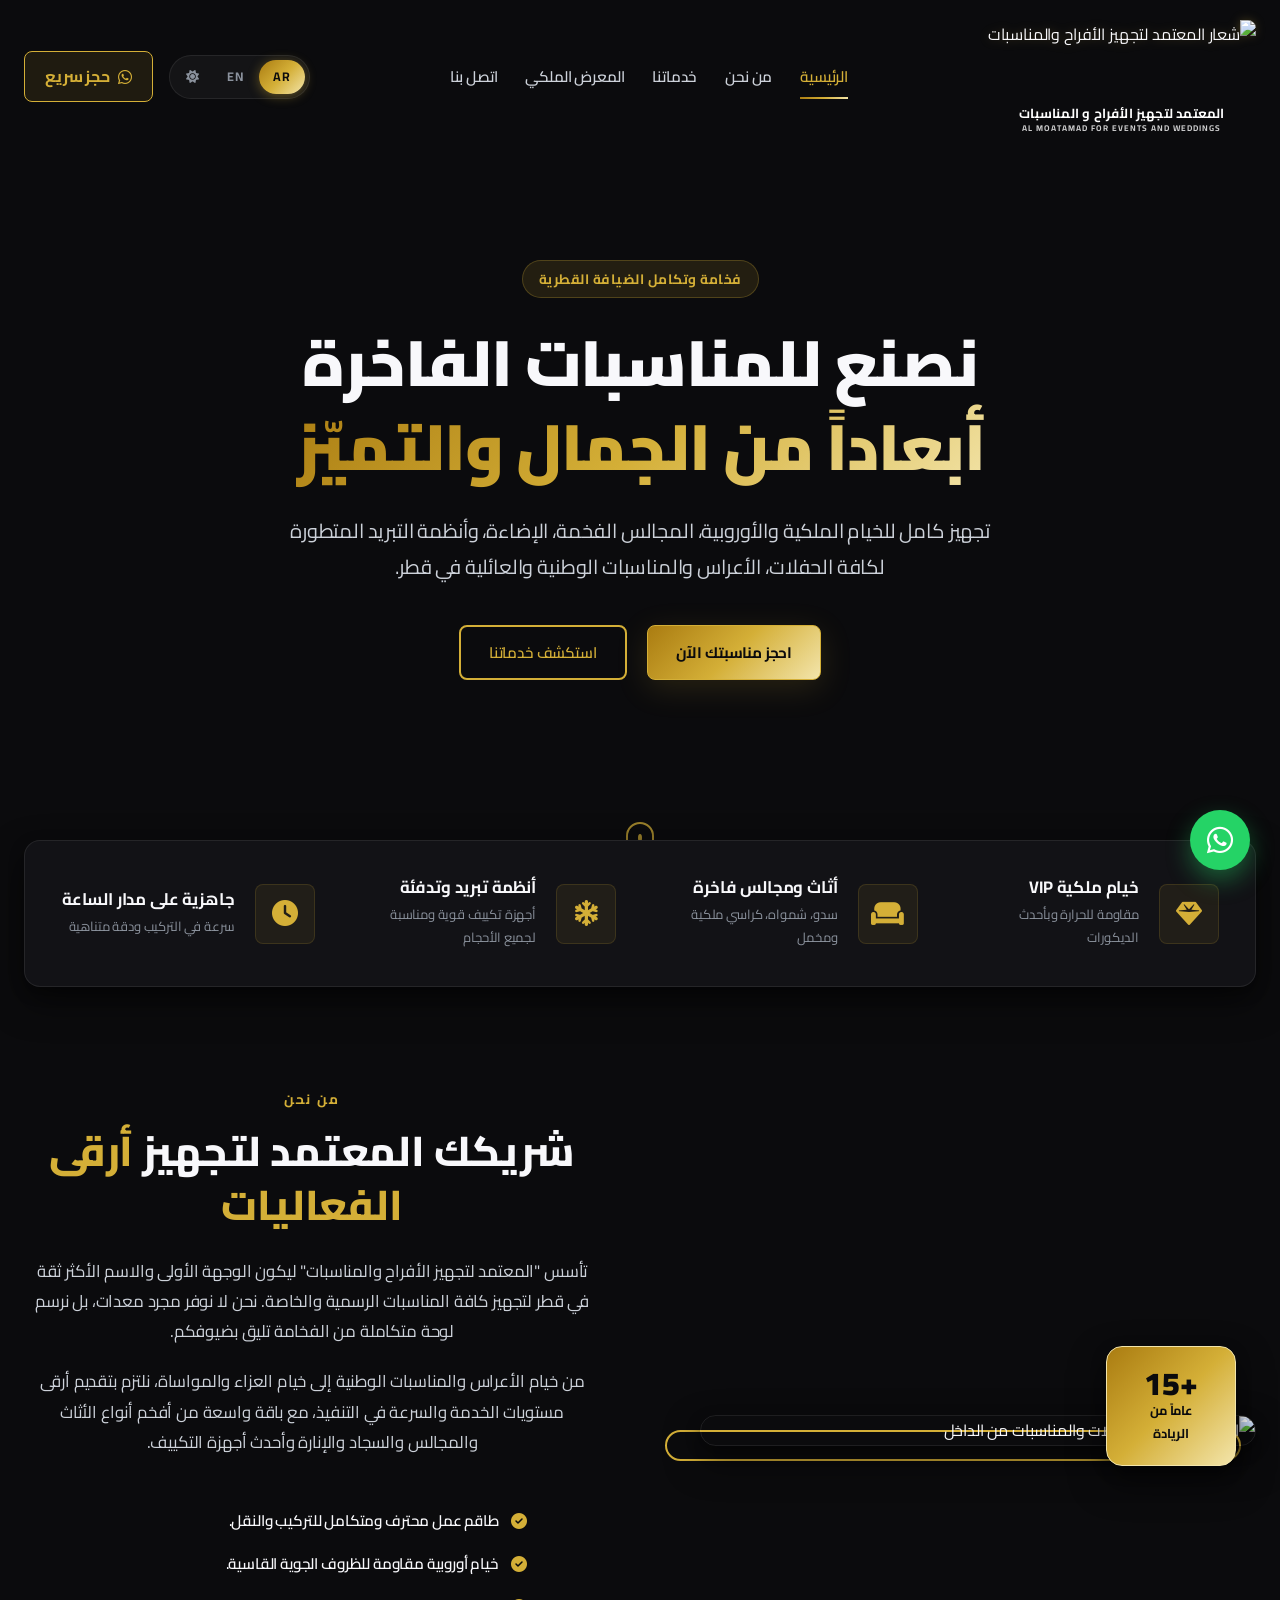
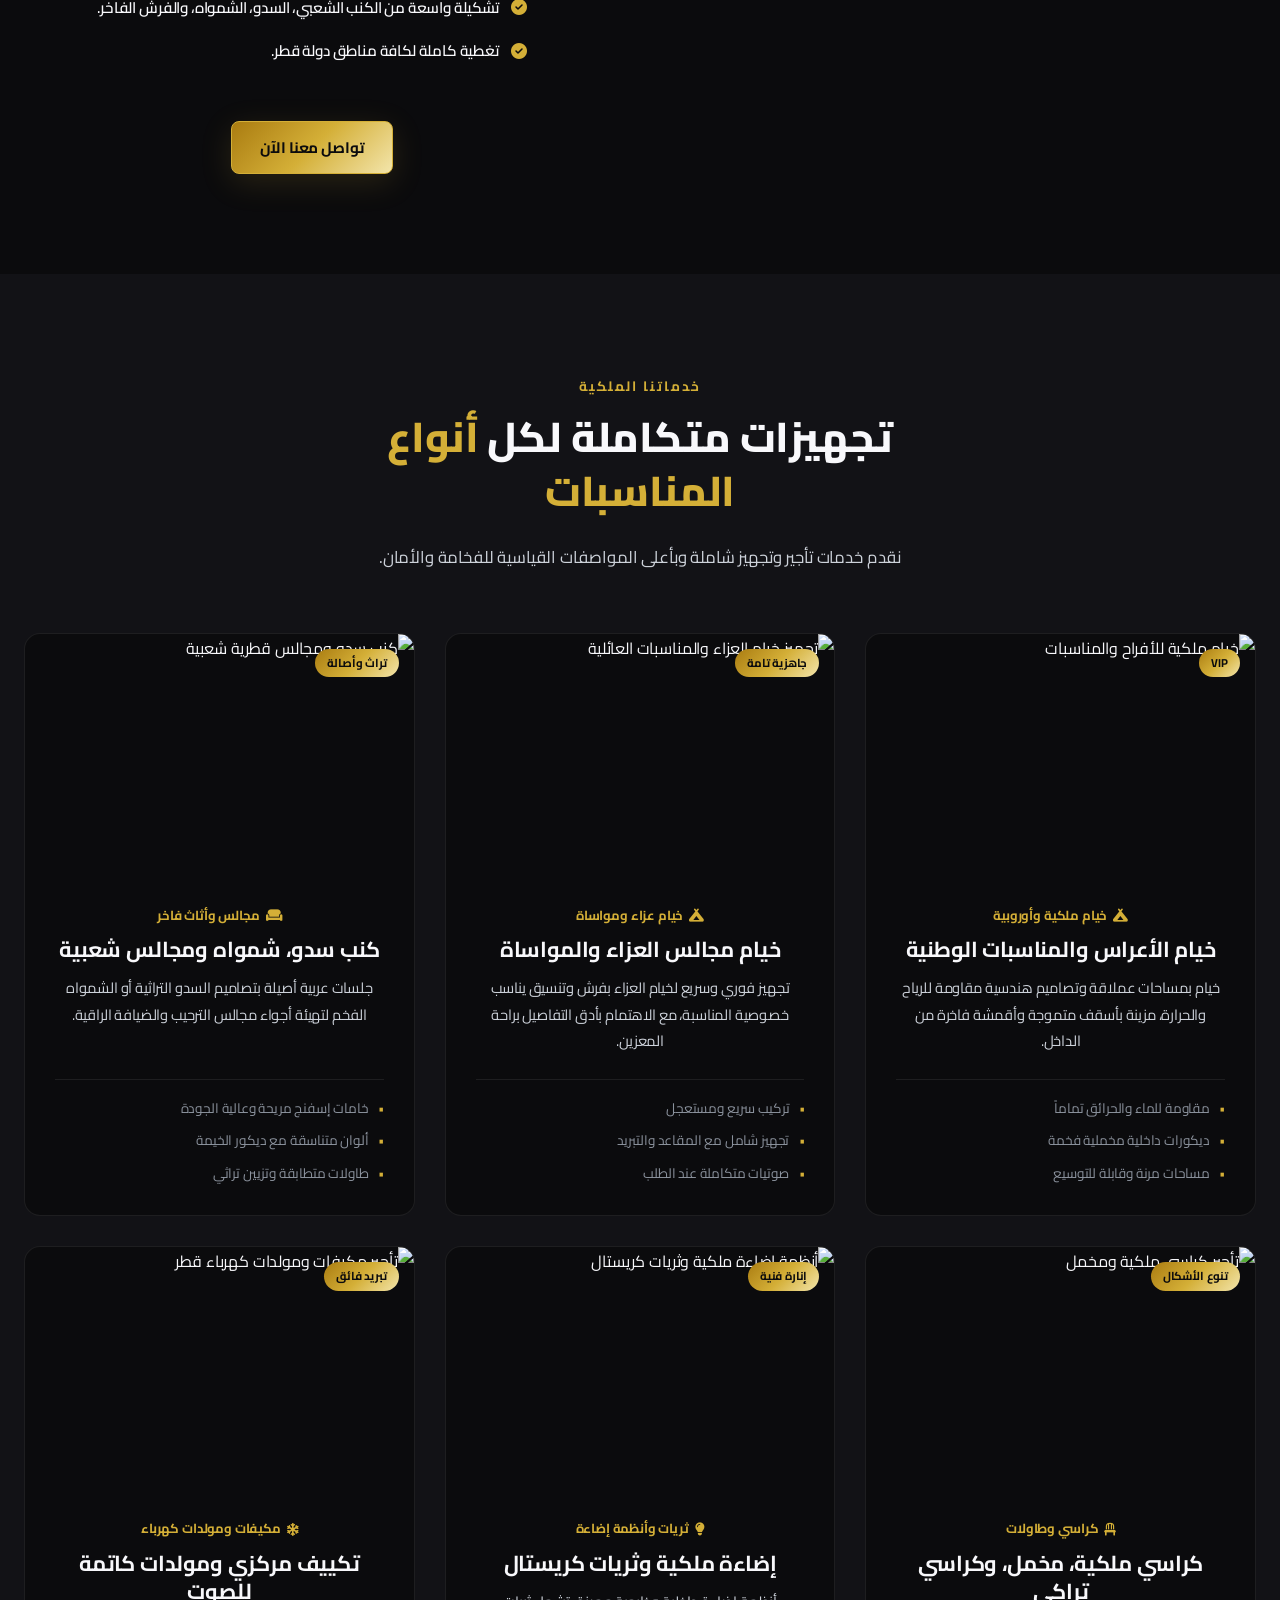
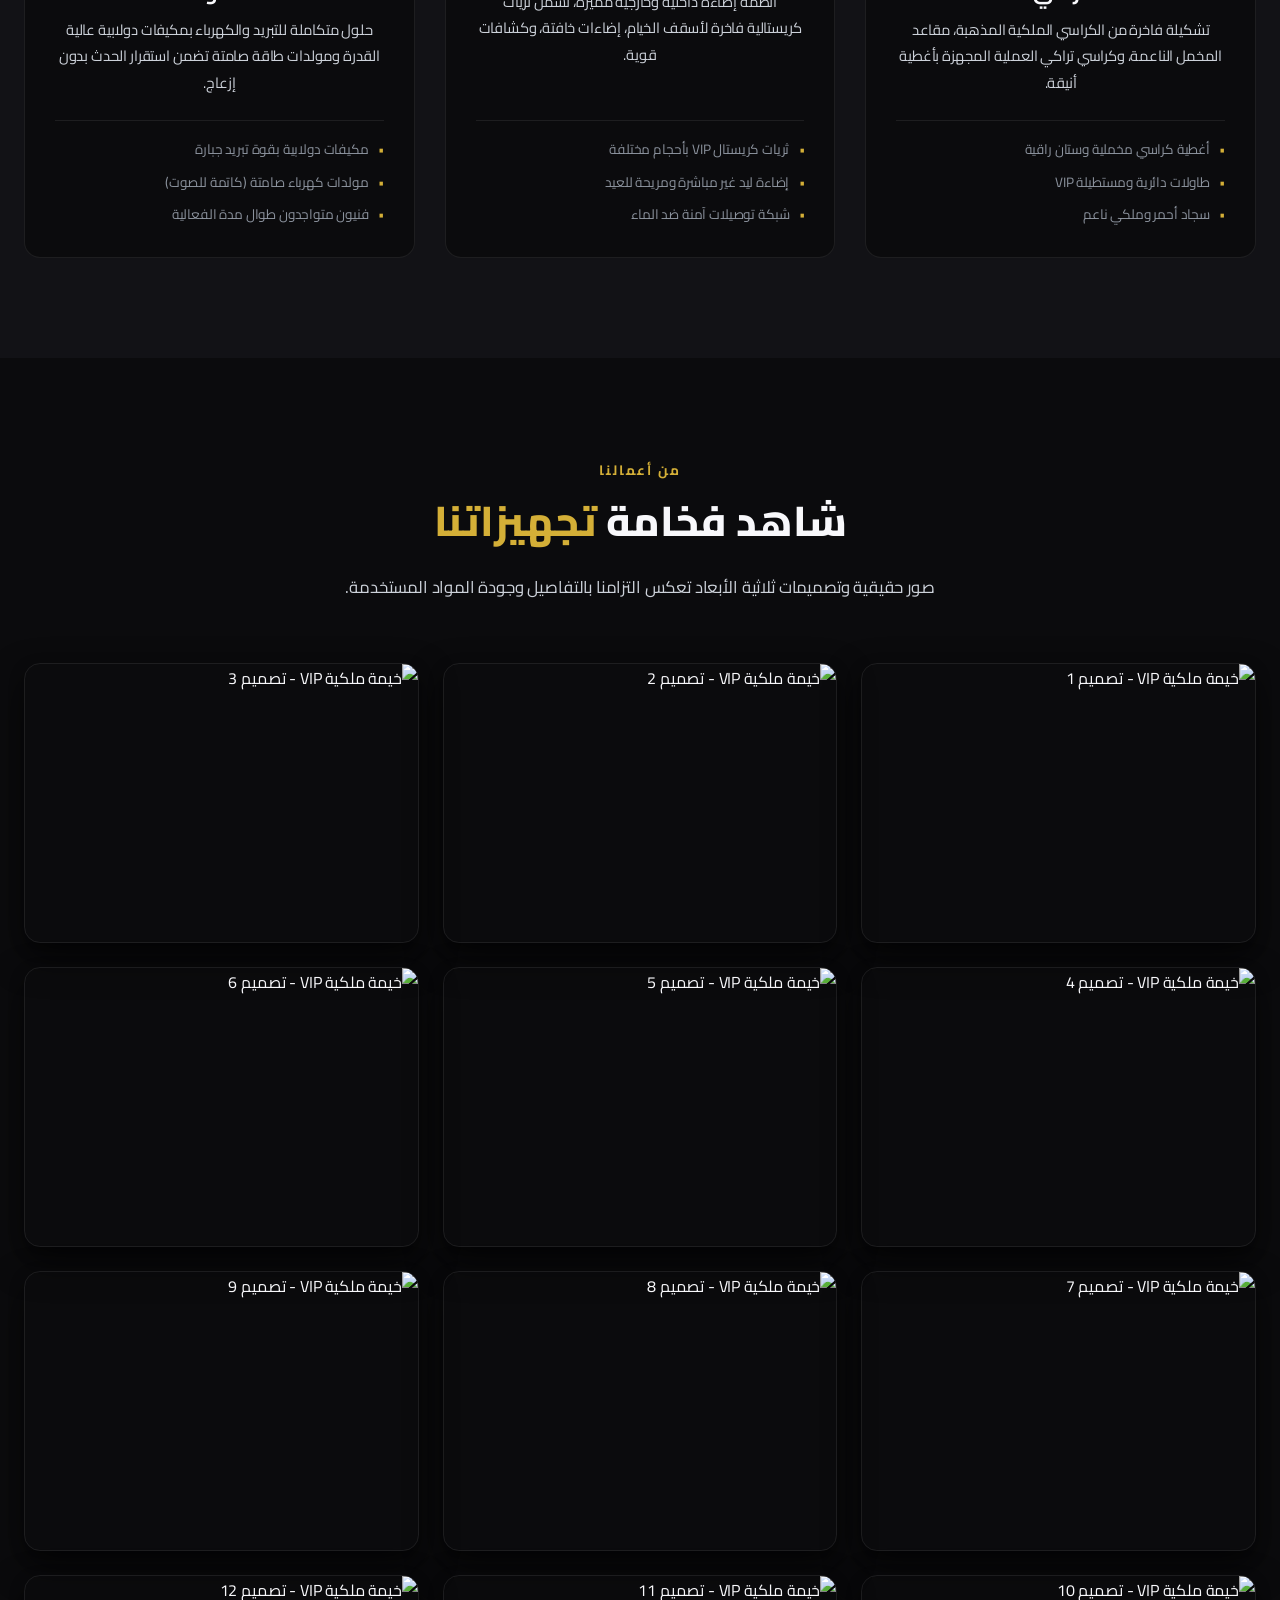
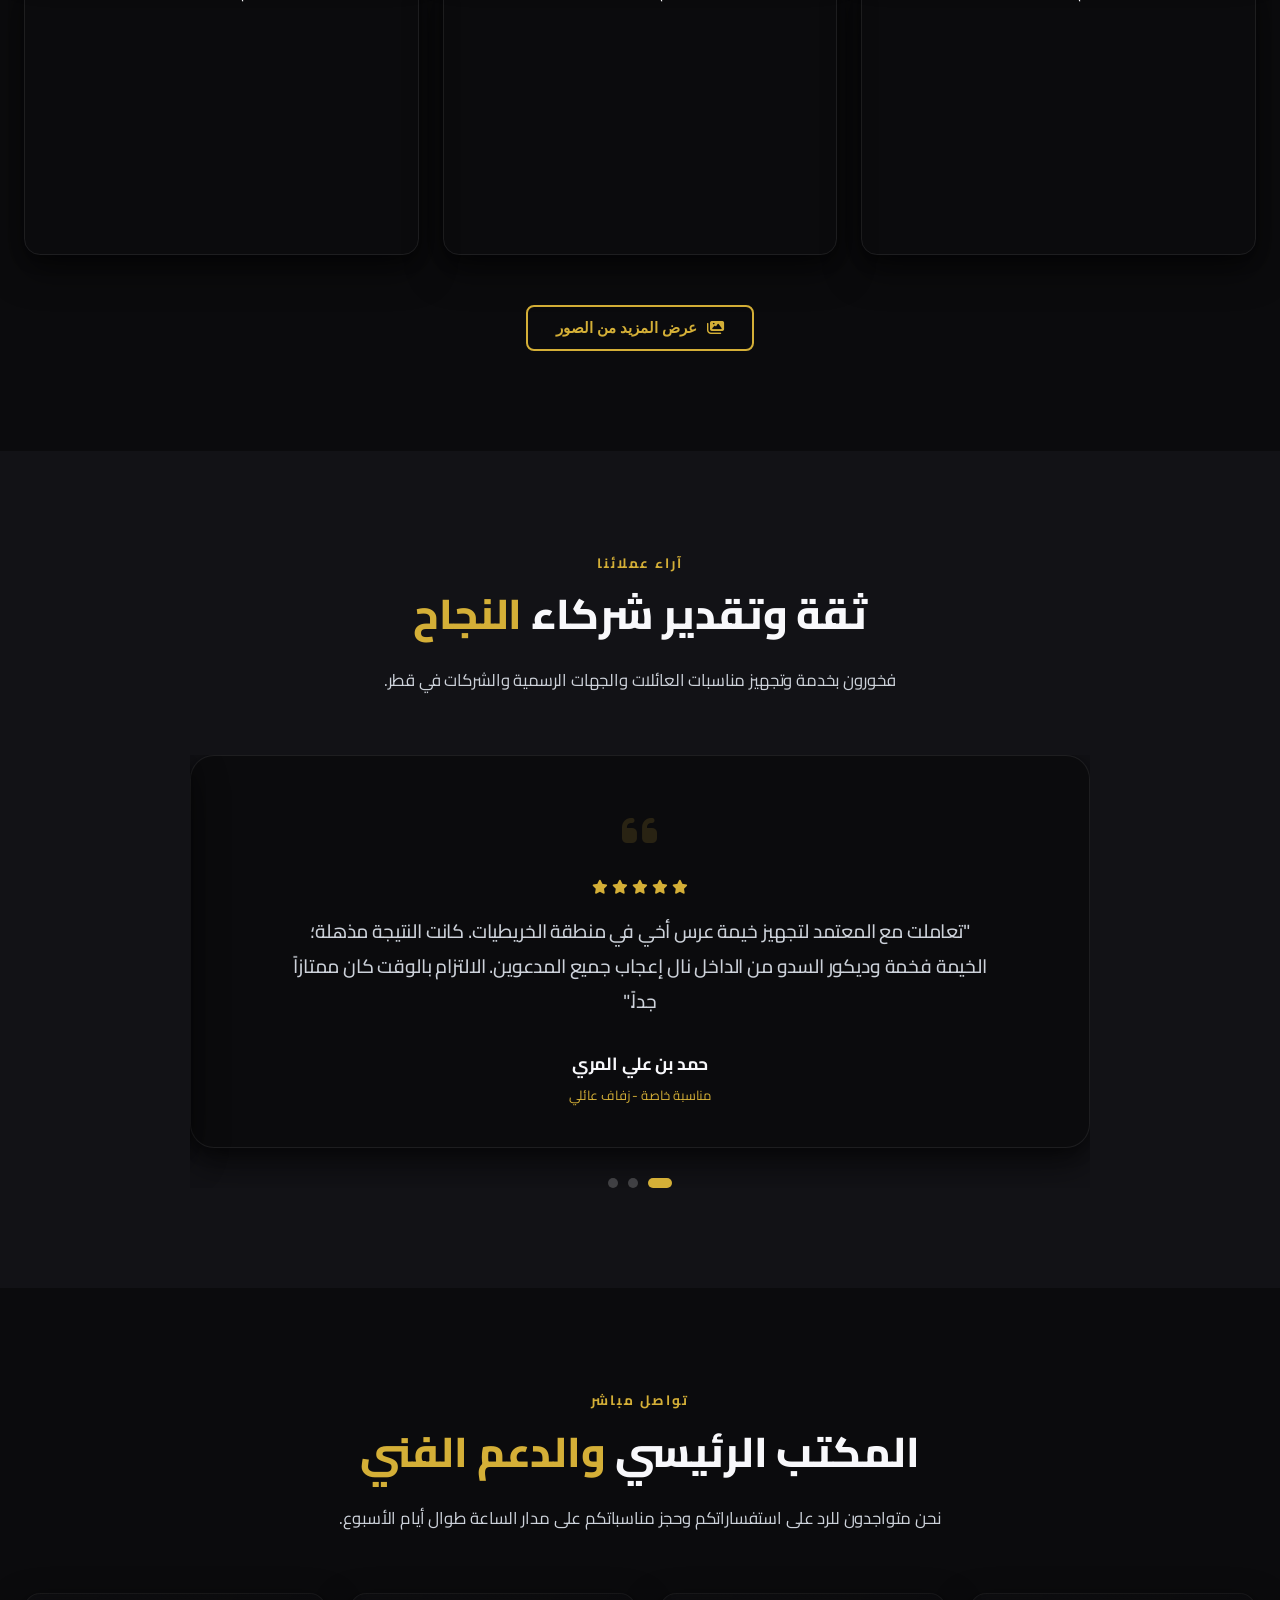
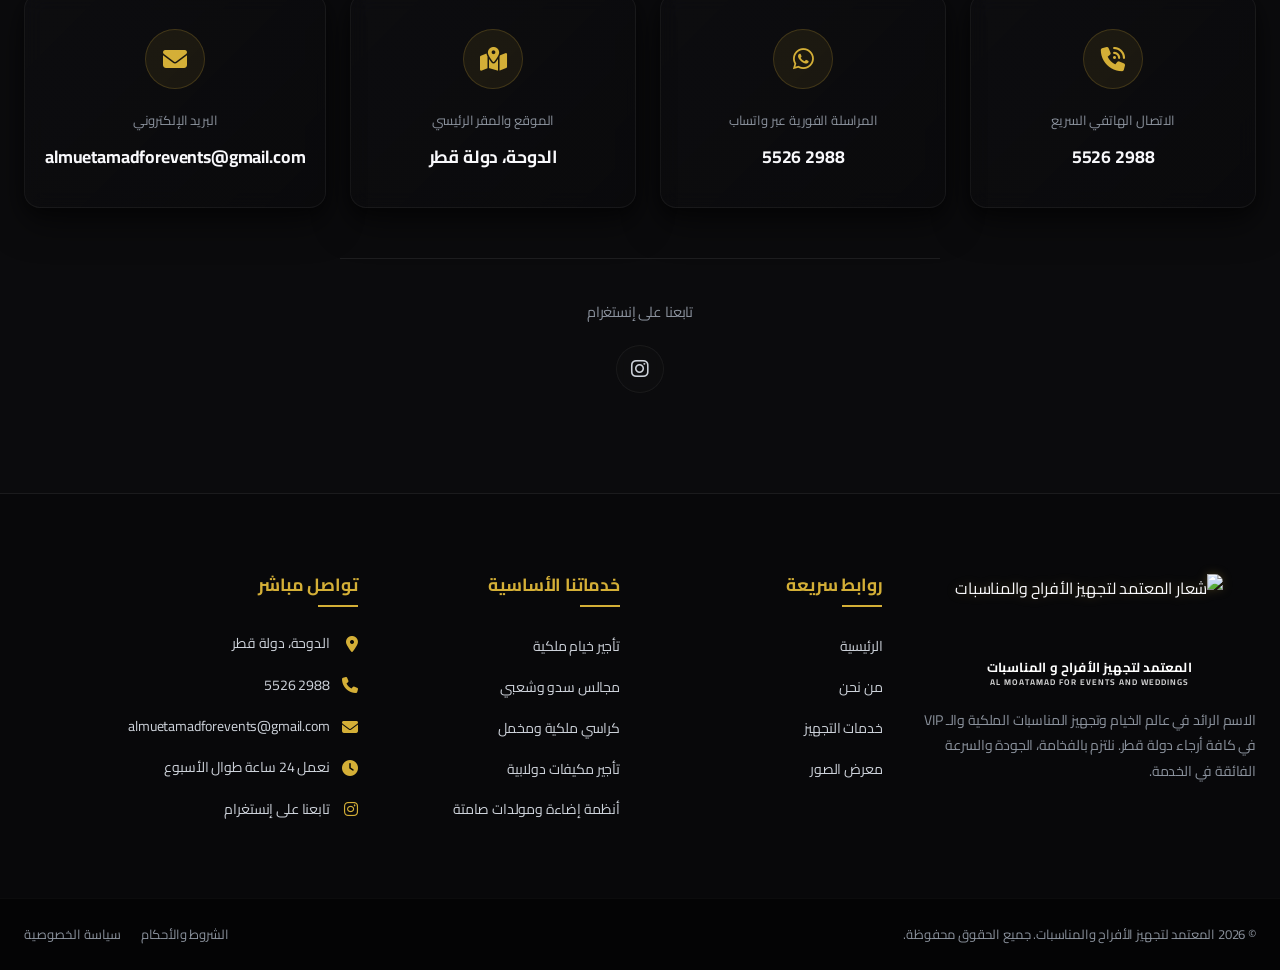
==== commit e5e20840: "feat: integrate theme toggle into switcher pill, fix transparent text color in light theme, and over" ====
--- a/index.html
+++ b/index.html
@@ -7,6 +7,24 @@
     <meta name="keywords" content="تجهيز افراح قطر, خيام ملكية, خيام عزاء قطر, كراسي ملكية, تأجير خيام, مجالس سدو, المعتمد للأفراح">
     <meta name="author" content="Al-Moatamad Events">
     <title>المعتمد لتجهيز الأفراح والمناسبات | خيام ملكية وخدمات VIP قطر</title>
+    
+    <!-- SEO & Metadata -->
+    <link rel="canonical" href="https://www.almoatamad.net/">
+    <link rel="icon" type="image/webp" href="images/logo.webp">
+    
+    <!-- Open Graph / Facebook -->
+    <meta property="og:type" content="website">
+    <meta property="og:url" content="https://www.almoatamad.net/">
+    <meta property="og:title" content="المعتمد لتجهيز الأفراح والمناسبات | خيام ملكية وخدمات VIP قطر">
+    <meta property="og:description" content="المعتمد لتجهيز الأفراح والمناسبات - خدمات تأجير خيام ملكية، مجالس VIP، كراسي، طاولات، إضاءة وتبريد للمناسبات والأفراح في قطر.">
+    <meta property="og:image" content="https://www.almoatamad.net/images/logo.webp">
+
+    <!-- Twitter -->
+    <meta property="twitter:card" content="summary_large_image">
+    <meta property="twitter:url" content="https://www.almoatamad.net/">
+    <meta property="twitter:title" content="المعتمد لتجهيز الأفراح والمناسبات | خيام ملكية وخدمات VIP قطر">
+    <meta property="twitter:description" content="المعتمد لتجهيز الأفراح والمناسبات - خدمات تأجير خيام ملكية، مجالس VIP، كراسي، طاولات، إضاءة وتبريد للمناسبات والأفراح في قطر.">
+    <meta property="twitter:image" content="https://www.almoatamad.net/images/logo.webp">
     
     <!-- Google Fonts: Cairo & Playfair Display -->
     <link rel="preconnect" href="https://fonts.googleapis.com">
@@ -20,6 +38,11 @@
     <link rel="stylesheet" href="style.css">
 </head>
 <body>
+    <script>
+        if (localStorage.getItem("theme") === "light") {
+            document.body.classList.add("light-theme");
+        }
+    </script>
 
     <!-- Header & Navigation -->
     <header id="main-header" class="site-header">
@@ -35,6 +58,10 @@
             </div>
             
             <nav id="site-nav" class="nav-menu">
+                <div class="mobile-menu-lang">
+                    <a href="index.html" class="active-lang">العربية</a>
+                    <a href="en.html">English</a>
+                </div>
                 <ul>
                     <li><a href="#hero" class="nav-link active" id="nav-home">الرئيسية</a></li>
                     <li><a href="#about" class="nav-link" id="nav-about">من نحن</a></li>
@@ -45,6 +72,13 @@
             </nav>
 
             <div class="header-actions">
+                <div class="lang-switch-pill">
+                    <a href="index.html" class="active-lang">AR</a>
+                    <a href="en.html">EN</a>
+                    <button id="theme-toggle" class="theme-toggle-btn" aria-label="تغيير المظهر">
+                        <i class="fa-solid fa-sun"></i>
+                    </button>
+                </div>
                 <a href="https://wa.me/97455262988" class="cta-header-btn" id="btn-quick-call">
                     <i class="fa-brands fa-whatsapp"></i> حجز سريع
                 </a>
@@ -56,6 +90,9 @@
             </div>
         </div>
     </header>
+
+    <!-- Mobile Nav Overlay Backdrop -->
+    <div class="nav-overlay" id="nav-overlay"></div>
 
     <!-- Hero Section -->
     <section id="hero" class="hero-section">
@@ -85,28 +122,28 @@
             <div class="highlight-card">
                 <span class="highlight-icon"><i class="fa-solid fa-gem"></i></span>
                 <div class="highlight-info">
-                    <h4>خيام ملكية VIP</h4>
+                    <h3>خيام ملكية VIP</h3>
                     <p>مقاومة للحرارة وبأحدث الديكورات</p>
                 </div>
             </div>
             <div class="highlight-card">
                 <span class="highlight-icon"><i class="fa-solid fa-couch"></i></span>
                 <div class="highlight-info">
-                    <h4>أثاث ومجالس فاخرة</h4>
+                    <h3>أثاث ومجالس فاخرة</h3>
                     <p>سدو، شمواه، كراسي ملكية ومخمل</p>
                 </div>
             </div>
             <div class="highlight-card">
                 <span class="highlight-icon"><i class="fa-solid fa-snowflake"></i></span>
                 <div class="highlight-info">
-                    <h4>أنظمة تبريد وتدفئة</h4>
+                    <h3>أنظمة تبريد وتدفئة</h3>
                     <p>أجهزة تكييف قوية ومناسبة لجميع الأحجام</p>
                 </div>
             </div>
             <div class="highlight-card">
                 <span class="highlight-icon"><i class="fa-solid fa-clock"></i></span>
                 <div class="highlight-info">
-                    <h4>جاهزية على مدار الساعة</h4>
+                    <h3>جاهزية على مدار الساعة</h3>
                     <p>سرعة في التركيب ودقة متناهية</p>
                 </div>
             </div>
@@ -120,7 +157,7 @@
                 <div class="about-visual">
                     <div class="visual-stack">
                         <div class="img-wrapper main-img-wrapper">
-                            <img src="images/img-3.jpg" alt="المعتمد لتجهيز الحفلات والمناسبات من الداخل" class="about-img main-img">
+                            <img src="images/img-3.webp" alt="المعتمد لتجهيز الحفلات والمناسبات من الداخل" class="about-img main-img">
                         </div>
                         <div class="experience-badge">
                             <span class="exp-years">+15</span>
@@ -172,7 +209,7 @@
                 <!-- Service 1: Royal Tents -->
                 <div class="service-card" data-category="tents">
                     <div class="service-img-wrapper">
-                        <img src="images/img-1.jpg" alt="خيام ملكية للأفراح والمناسبات" class="service-img">
+                        <img src="images/img-1.webp" alt="خيام ملكية للأفراح والمناسبات" class="service-img">
                         <div class="service-tag">VIP</div>
                     </div>
                     <div class="service-info">
@@ -190,7 +227,7 @@
                 <!-- Service 2: Mourning Tents -->
                 <div class="service-card" data-category="tents">
                     <div class="service-img-wrapper">
-                        <img src="images/img-6.jpg" alt="تجهيز خيام العزاء والمناسبات العائلية" class="service-img">
+                        <img src="images/img-6.webp" alt="تجهيز خيام العزاء والمناسبات العائلية" class="service-img">
                         <div class="service-tag">جاهزية تامة</div>
                     </div>
                     <div class="service-info">
@@ -208,7 +245,7 @@
                 <!-- Service 3: Luxury Majlis -->
                 <div class="service-card" data-category="furniture">
                     <div class="service-img-wrapper">
-                        <img src="images/img-21.jpg" alt="كنب سدو ومجالس قطرية شعبية" class="service-img">
+                        <img src="images/img-21.webp" alt="كنب سدو ومجالس قطرية شعبية" class="service-img">
                         <div class="service-tag">تراث وأصالة</div>
                     </div>
                     <div class="service-info">
@@ -226,7 +263,7 @@
                 <!-- Service 4: Royal Chairs -->
                 <div class="service-card" data-category="furniture">
                     <div class="service-img-wrapper">
-                        <img src="images/img-23.jpg" alt="تأجير كراسي ملكية ومخمل" class="service-img">
+                        <img src="images/img-23.webp" alt="تأجير كراسي ملكية ومخمل" class="service-img">
                         <div class="service-tag">تنوع الأشكال</div>
                     </div>
                     <div class="service-info">
@@ -244,7 +281,7 @@
                 <!-- Service 5: Lighting systems -->
                 <div class="service-card" data-category="lighting">
                     <div class="service-img-wrapper">
-                        <img src="images/img-41.jpg" alt="أنظمة إضاءة ملكية وثريات كريستال" class="service-img">
+                        <img src="images/img-41.webp" alt="أنظمة إضاءة ملكية وثريات كريستال" class="service-img">
                         <div class="service-tag">إنارة فنية</div>
                     </div>
                     <div class="service-info">
@@ -262,7 +299,7 @@
                 <!-- Service 6: AC and Power Generators -->
                 <div class="service-card" data-category="cooling">
                     <div class="service-img-wrapper">
-                        <img src="images/img-56.jpg" alt="تأجير مكيفات ومولدات كهرباء قطر" class="service-img">
+                        <img src="images/img-56.webp" alt="تأجير مكيفات ومولدات كهرباء قطر" class="service-img">
                         <div class="service-tag">تبريد فائق</div>
                     </div>
                     <div class="service-info">
@@ -408,7 +445,7 @@
                     <span class="method-icon"><i class="fa-solid fa-phone-volume"></i></span>
                     <div class="method-details">
                         <span>الاتصال الهاتفي السريع</span>
-                        <strong class="ltr-text">+974 5526 2988</strong>
+                        <strong class="ltr-text">5526 2988</strong>
                     </div>
                 </a>
 
@@ -416,7 +453,7 @@
                     <span class="method-icon"><i class="fa-brands fa-whatsapp"></i></span>
                     <div class="method-details">
                         <span>المراسلة الفورية عبر واتساب</span>
-                        <strong class="ltr-text">+974 5526 2988</strong>
+                        <strong class="ltr-text">5526 2988</strong>
                     </div>
                 </a>
 
@@ -439,12 +476,9 @@
 
             <!-- Centered Social Links -->
             <div class="contact-social-area">
-                <span>تابعنا على منصات التواصل الاجتماعي</span>
+                <span>تابعنا على إنستغرام</span>
                 <div class="social-icons-centered">
-                    <a href="#" aria-label="فيسبوك"><i class="fa-brands fa-facebook-f"></i></a>
-                    <a href="#" aria-label="تويتر / إكس"><i class="fa-brands fa-x-twitter"></i></a>
-                    <a href="#" aria-label="إنستغرام"><i class="fa-brands fa-instagram"></i></a>
-                    <a href="#" aria-label="يوتيوب"><i class="fa-brands fa-youtube"></i></a>
+                    <a href="https://www.instagram.com/almoatamadforeventsandweddings/" target="_blank" rel="noopener" aria-label="إنستغرام"><i class="fa-brands fa-instagram"></i></a>
                 </div>
             </div>
         </div>
@@ -470,7 +504,7 @@
                     </div>
 
                     <div class="footer-links-col">
-                        <h4>روابط سريعة</h4>
+                        <h3>روابط سريعة</h3>
                         <ul>
                             <li><a href="#hero">الرئيسية</a></li>
                             <li><a href="#about">من نحن</a></li>
@@ -480,7 +514,7 @@
                     </div>
 
                     <div class="footer-services-col">
-                        <h4>خدماتنا الأساسية</h4>
+                        <h3>خدماتنا الأساسية</h3>
                         <ul>
                             <li><a href="#services">تأجير خيام ملكية</a></li>
                             <li><a href="#services">مجالس سدو وشعبي</a></li>
@@ -491,11 +525,16 @@
                     </div>
 
                     <div class="footer-address-col">
-                        <h4>تواصل مباشر</h4>
+                        <h3>تواصل مباشر</h3>
                         <p><i class="fa-solid fa-location-dot"></i> الدوحة، دولة قطر</p>
-                        <p><i class="fa-solid fa-phone"></i> <span dir="ltr">+974 5526 2988</span></p>
+                        <p><i class="fa-solid fa-phone"></i> <span dir="ltr">5526 2988</span></p>
                         <p><i class="fa-solid fa-envelope"></i> almuetamadforevents@gmail.com</p>
                         <p><i class="fa-solid fa-clock"></i> نعمل 24 ساعة طوال الأسبوع</p>
+                        <p>
+                            <a href="https://www.instagram.com/almoatamadforeventsandweddings/" target="_blank" rel="noopener" class="footer-social-link">
+                                <i class="fa-brands fa-instagram"></i> تابعنا على إنستغرام
+                            </a>
+                        </p>
                     </div>
 
                 </div>
@@ -526,7 +565,7 @@
     <div class="lightbox-modal" id="gallery-lightbox" aria-hidden="true" role="dialog">
         <button class="lightbox-close" id="lightbox-close-btn" aria-label="إغلاق المعاينة"><i class="fa-solid fa-xmark"></i></button>
         <div class="lightbox-content">
-            <img src="" alt="" class="lightbox-img" id="lightbox-img">
+            <img src="[data-uri]" alt="معاينة الصورة المعروضة" class="lightbox-img" id="lightbox-img">
             <div class="lightbox-caption" id="lightbox-caption"></div>
         </div>
     </div>
--- a/style.css
+++ b/style.css
@@ -313,18 +313,47 @@
 .mobile-nav-toggle {
     display: none;
     background: transparent;
-    border: none;
+    border: 1px solid var(--border-glass);
+    border-radius: var(--radius-sm);
     cursor: pointer;
     flex-direction: column;
-    gap: 6px;
+    gap: 5px;
+    padding: 9px 10px;
+    transition: var(--transition-smooth);
+    -webkit-appearance: none;
+    appearance: none;
+}
+
+.mobile-nav-toggle:hover {
+    border-color: var(--border-gold);
+    background: rgba(212, 175, 55, 0.07);
 }
 
 .mobile-nav-toggle .bar {
-    width: 28px;
-    height: 3px;
+    width: 22px;
+    height: 2px;
     background-color: var(--text-primary);
     border-radius: 3px;
     transition: var(--transition-smooth);
+    display: block;
+}
+
+.mobile-nav-toggle.open .bar:nth-child(1) {
+    transform: translateY(7px) rotate(45deg);
+}
+
+.mobile-nav-toggle.open .bar:nth-child(2) {
+    opacity: 0;
+    transform: scaleX(0);
+}
+
+.mobile-nav-toggle.open .bar:nth-child(3) {
+    transform: translateY(-7px) rotate(-45deg);
+}
+
+/* Hide mobile-only elements on desktop */
+.mobile-menu-lang {
+    display: none;
 }
 
 /* 5. HERO SECTION
@@ -336,7 +365,7 @@
     justify-content: center;
     position: relative;
     padding: 120px 24px 80px;
-    background-image: url('images/img-2.jpg');
+    background-image: url('images/img-2.webp');
     background-attachment: fixed;
     background-position: center;
     background-size: cover;
@@ -480,7 +509,7 @@
     border: 1px solid rgba(212, 175, 55, 0.15);
 }
 
-.highlight-info h4 {
+.highlight-info h3 {
     font-size: 1.05rem;
     margin-bottom: 4px;
 }
@@ -579,6 +608,10 @@
     margin-bottom: 24px;
 }
 
+.about-content {
+    text-align: center;
+}
+
 .about-para {
     color: var(--text-secondary);
     margin-bottom: 20px;
@@ -586,7 +619,16 @@
 }
 
 .about-features {
-    margin: 30px 0 40px;
+    display: inline-flex;
+    flex-direction: column;
+    align-items: flex-start;
+    margin: 30px auto 40px;
+    text-align: right;
+}
+
+html[lang="en"] .about-features {
+    align-items: flex-start;
+    text-align: left;
 }
 
 .about-features li {
@@ -596,6 +638,11 @@
     margin-bottom: 16px;
     font-weight: 600;
     font-size: 0.95rem;
+    text-align: right;
+}
+
+html[lang="en"] .about-features li {
+    text-align: left;
 }
 
 .about-features li i {
@@ -680,6 +727,8 @@
     display: flex;
     flex-direction: column;
     flex-grow: 1;
+    align-items: center;
+    text-align: center;
 }
 
 .service-cat-title {
@@ -710,7 +759,9 @@
     padding-top: 16px;
     display: flex;
     flex-direction: column;
+    align-items: flex-start;
     gap: 8px;
+    width: 100%;
 }
 
 .service-specs li {
@@ -718,6 +769,11 @@
     color: var(--text-muted);
     position: relative;
     padding-right: 15px;
+    text-align: right;
+}
+
+html[lang="en"] .service-specs li {
+    text-align: left;
 }
 
 .service-specs li::before {
@@ -1091,7 +1147,7 @@
     color: var(--text-muted);
 }
 
-.footer-grid h4 {
+.footer-grid h3 {
     font-size: 1.1rem;
     color: var(--gold-primary);
     margin-bottom: 24px;
@@ -1099,7 +1155,7 @@
     padding-bottom: 10px;
 }
 
-.footer-grid h4::after {
+.footer-grid h3::after {
     content: '';
     position: absolute;
     bottom: 0;
@@ -1139,6 +1195,23 @@
     color: var(--gold-primary);
     font-size: 16px;
     width: 16px;
+}
+
+.footer-address-col p a.footer-social-link {
+    color: var(--text-secondary);
+    transition: var(--transition-smooth);
+    display: flex;
+    align-items: center;
+    gap: 12px;
+}
+
+.footer-address-col p a.footer-social-link:hover {
+    color: var(--gold-primary);
+}
+
+.footer-address-col p a.footer-social-link:hover i {
+    color: var(--gold-light);
+    transform: scale(1.1);
 }
 
 .footer-bottom {
@@ -1308,6 +1381,10 @@
     .site-header {
         position: absolute;
         padding: 15px 0;
+        background: transparent;
+        backdrop-filter: none;
+        -webkit-backdrop-filter: none;
+        border-bottom: none;
     }
 
     .site-header.sticky {
@@ -1315,46 +1392,70 @@
         background: transparent;
         backdrop-filter: none;
         -webkit-backdrop-filter: none;
+        border-bottom: none;
         box-shadow: none;
-        border-bottom: none;
     }
 
     .header-container {
+        flex-direction: column;
+        align-items: center;
+        gap: 12px;
+        padding: 0 16px;
+    }
+
+    .logo-area {
+        order: 1;
+    }
+
+    .header-actions {
+        order: 2;
+        display: flex;
         justify-content: center;
-    }
-
-    .header-actions {
-        display: none;
-    }
-
+        width: 100%;
+        gap: 10px;
+        align-items: center;
+    }
+
+    /* Boost logo visibility against dark glass header */
     .logo-img-file {
-        height: 70px; /* Make it large and clear in the center */
+        filter: drop-shadow(0 0 8px rgba(212, 175, 55, 0.5)) brightness(1.1);
+        height: 52px;
+    }
+
+    /* Show only the small lang switch pill, hide CTA and mobile toggle */
+    .lang-switch-pill {
+        display: inline-flex !important;
+    }
+
+    .cta-header-btn {
+        display: none !important;
+    }
+
+    .mobile-nav-toggle {
+        display: none !important;
     }
 
     .brand-subtitle {
-        font-size: 0.76rem;
+        font-size: 0.68rem;
     }
 
     .brand-subtitle-en {
-        font-size: 0.48rem;
-        letter-spacing: 0.8px;
-    }
-
+        font-size: 0.44rem;
+        letter-spacing: 0.6px;
+    }
+
+    /* Hide the duplicate language bar inside mobile menu */
+    .mobile-menu-lang {
+        display: none !important;
+    }
+
+    /* Hide the navigation menu completely on mobile */
     .nav-menu {
-        position: fixed;
-        top: 75px;
-        right: -100%;
-        width: 80%;
-        height: calc(100vh - 75px);
-        background: var(--bg-secondary);
-        border-left: 1px solid var(--border-glass);
-        padding: 40px 24px;
-        transition: var(--transition-smooth);
-        z-index: 999;
+        display: none !important;
     }
 
     .nav-menu.active {
-        right: 0;
+        right: auto;
     }
 
     .nav-menu ul {
@@ -1437,6 +1538,26 @@
         height: 50px;
         font-size: 24px;
     }
+
+    /* Hero top padding to clear fixed header on mobile */
+    .hero-section {
+        padding-top: 160px;
+        background-attachment: scroll; /* Fix parallax jank on mobile */
+    }
+
+    /* Dark overlay when mobile nav is open */
+    .nav-overlay {
+        display: none !important;
+    }
+
+    .gallery-section {
+        padding: 60px 16px;
+    }
+
+    .gallery-grid {
+        grid-template-columns: 1fr;
+        gap: 16px;
+    }
 }
 
 /* 16. ANIMATIONS
@@ -1461,3 +1582,358 @@
     0%, 100% { transform: translateY(0); }
     50% { transform: translateY(-8px); }
 }
+
+/* ==========================================================================
+   17. MULTI-LANGUAGE (LTR & EN) SUPPORT
+   ========================================================================== */
+
+/* ── Language Switcher Pill (Desktop) ── */
+.lang-switch-pill {
+    display: inline-flex;
+    align-items: center;
+    background: rgba(255, 255, 255, 0.04);
+    border: 1px solid var(--border-glass);
+    border-radius: 50px;
+    padding: 4px;
+    gap: 2px;
+    transition: var(--transition-smooth);
+}
+
+.lang-switch-pill a {
+    font-size: 0.78rem;
+    font-weight: 700;
+    letter-spacing: 0.8px;
+    padding: 6px 14px;
+    border-radius: 50px;
+    color: var(--text-muted);
+    transition: var(--transition-smooth);
+    text-decoration: none;
+    white-space: nowrap;
+}
+
+.lang-switch-pill a:hover {
+    color: var(--text-primary);
+}
+
+.lang-switch-pill a.active-lang {
+    background: var(--gold-gradient);
+    color: var(--bg-primary);
+    box-shadow: 0 2px 12px var(--gold-glow);
+}
+
+/* ── Theme Toggle Button inside Lang Switcher Pill ── */
+.theme-toggle-btn {
+    background: transparent;
+    border: none;
+    outline: none;
+    cursor: pointer;
+    font-size: 0.82rem;
+    padding: 6px 12px;
+    border-radius: 50px;
+    color: var(--text-muted);
+    transition: var(--transition-smooth);
+    display: inline-flex;
+    align-items: center;
+    justify-content: center;
+}
+
+.theme-toggle-btn:hover {
+    color: var(--text-primary);
+}
+
+/* ── Language Switcher inside Mobile Menu ── */
+.mobile-menu-lang {
+    display: none;
+    align-items: center;
+    gap: 0;
+    background: rgba(255, 255, 255, 0.04);
+    border: 1px solid var(--border-glass);
+    border-radius: 50px;
+    padding: 4px;
+    margin-bottom: 28px;
+    width: 100%;
+}
+
+.mobile-menu-lang a {
+    flex: 1;
+    text-align: center;
+    font-size: 0.9rem;
+    font-weight: 700;
+    letter-spacing: 0.5px;
+    padding: 10px 16px;
+    border-radius: 50px;
+    color: var(--text-muted);
+    transition: var(--transition-smooth);
+    text-decoration: none;
+}
+
+.mobile-menu-lang a:hover {
+    color: var(--text-primary);
+}
+
+.mobile-menu-lang a.active-lang {
+    background: var(--gold-gradient);
+    color: var(--bg-primary);
+    box-shadow: 0 2px 12px var(--gold-glow);
+}
+
+/* LTR Page Layout Overrides */
+html[lang="en"] {
+    /* Fonts for English */
+    --font-primary: 'Outfit', 'Segoe UI', system-ui, sans-serif;
+}
+
+html[lang="en"] body {
+    font-family: var(--font-primary);
+}
+
+/* Service Specs List Item Bullet points shift to left */
+html[lang="en"] .service-specs li {
+    padding-right: 0;
+    padding-left: 15px;
+}
+
+html[lang="en"] .service-specs li::before {
+    right: auto;
+    left: 0;
+}
+
+/* Footer Section Title Underline alignment */
+html[lang="en"] .footer-grid h3::after {
+    right: auto;
+    left: 0;
+}
+
+/* Footer Link Hovers shift to right */
+html[lang="en"] .footer-links-col a:hover,
+html[lang="en"] .footer-services-col a:hover {
+    padding-right: 0;
+    padding-left: 5px;
+}
+
+/* Mobile Nav Toggle position adjust for LTR */
+@media (max-width: 768px) {
+    html[lang="en"] .nav-menu {
+        right: auto;
+        left: -100%;
+        border-left: none;
+        border-right: 1px solid var(--border-glass);
+    }
+
+    html[lang="en"] .nav-menu.active {
+        right: auto;
+        left: 0;
+    }
+
+    /* Mobile menu lang switcher LTR fix */
+    html[lang="en"] .mobile-menu-lang {
+        direction: ltr;
+    }
+}
+
+/* ==========================================================================
+   16. LIGHT THEME OVERRIDES
+   ========================================================================== */
+body.light-theme {
+    --bg-primary: #f8f9fa;
+    --bg-secondary: #ffffff;
+    --bg-tertiary: #f1f3f5;
+    --bg-glass: rgba(255, 255, 255, 0.85);
+    
+    --text-primary: #1a1d20;
+    --text-secondary: #495057;
+    --text-muted: #868e96;
+    
+    --border-glass: rgba(0, 0, 0, 0.08);
+    --border-gold: rgba(212, 175, 55, 0.35);
+    
+    --shadow-premium: 0 15px 35px rgba(0, 0, 0, 0.06), 0 5px 15px rgba(0, 0, 0, 0.04);
+    --shadow-gold: 0 8px 32px rgba(212, 175, 55, 0.08);
+}
+
+/* Specific Light Theme Component Overrides */
+/* 1. Header */
+/* Desktop transparent header should stay white so it is visible against dark hero */
+@media (min-width: 769px) {
+    body.light-theme .site-header:not(.sticky) .nav-link {
+        color: rgba(255, 255, 255, 0.9);
+    }
+    body.light-theme .site-header:not(.sticky) .nav-link:hover,
+    body.light-theme .site-header:not(.sticky) .nav-link.active {
+        color: var(--gold-primary);
+    }
+    body.light-theme .site-header:not(.sticky) .brand-subtitle {
+        color: #ffffff;
+    }
+    body.light-theme .site-header:not(.sticky) .brand-subtitle-en {
+        color: rgba(255, 255, 255, 0.8);
+    }
+    body.light-theme .site-header:not(.sticky) .lang-switch-pill a {
+        color: rgba(255, 255, 255, 0.9);
+    }
+    body.light-theme .site-header:not(.sticky) .lang-switch-pill a.active-lang {
+        color: var(--bg-primary); /* Uses dark color on the active gold background */
+    }
+    body.light-theme .site-header:not(.sticky) .theme-toggle-btn {
+        color: rgba(255, 255, 255, 0.8);
+    }
+    body.light-theme .site-header:not(.sticky) .theme-toggle-btn:hover {
+        color: var(--gold-primary);
+    }
+}
+
+/* Sticky Header in Light Theme */
+body.light-theme .site-header.sticky {
+    background-color: var(--bg-glass);
+    border-bottom: 1px solid var(--border-glass);
+    box-shadow: 0 4px 30px rgba(0, 0, 0, 0.05);
+}
+
+body.light-theme .site-header.sticky .nav-link {
+    color: var(--text-secondary);
+}
+
+body.light-theme .site-header.sticky .nav-link:hover,
+body.light-theme .site-header.sticky .nav-link.active {
+    color: var(--gold-primary);
+}
+
+body.light-theme .site-header.sticky .brand-subtitle {
+    color: var(--text-primary);
+}
+
+body.light-theme .site-header.sticky .brand-subtitle-en {
+    color: var(--text-muted);
+}
+
+body.light-theme .site-header.sticky .lang-switch-pill a {
+    color: var(--text-secondary);
+}
+
+body.light-theme .site-header.sticky .lang-switch-pill a.active-lang {
+    color: #ffffff; /* Active language is white on gold pill background */
+}
+
+body.light-theme .site-header.sticky .theme-toggle-btn {
+    color: var(--text-secondary);
+}
+
+/* Mobile Header (always transparent in our design, sitting on dark hero section) */
+@media (max-width: 768px) {
+    body.light-theme .site-header .brand-subtitle {
+        color: #ffffff;
+    }
+    body.light-theme .site-header .brand-subtitle-en {
+        color: rgba(255, 255, 255, 0.8);
+    }
+    body.light-theme .site-header .lang-switch-pill a {
+        color: rgba(255, 255, 255, 0.9);
+    }
+    body.light-theme .site-header .lang-switch-pill a.active-lang {
+        color: #ffffff;
+    }
+    body.light-theme .site-header .theme-toggle-btn {
+        color: rgba(255, 255, 255, 0.8);
+    }
+}
+
+/* Light Theme Hero overrides - hero section remains dark for premium luxury contrast */
+body.light-theme .hero-section {
+    background-color: #0b0b0d; /* Keep hero dark */
+}
+
+/* Force hero texts to remain white/light in Light Mode */
+body.light-theme .hero-title {
+    color: #ffffff;
+}
+
+body.light-theme .hero-desc {
+    color: rgba(255, 255, 255, 0.8);
+}
+
+/* Light Theme Card & Testimonial Overrides */
+body.light-theme .highlight-card,
+body.light-theme .about-feature-card,
+body.light-theme .service-card,
+body.light-theme .contact-method-card,
+body.light-theme .testimonial-card,
+body.light-theme .gallery-item {
+    background: var(--bg-secondary);
+    border: 1px solid var(--border-glass);
+    box-shadow: var(--shadow-premium);
+}
+
+body.light-theme .highlight-card:hover,
+body.light-theme .about-feature-card:hover,
+body.light-theme .service-card:hover,
+body.light-theme .contact-method-card:hover,
+body.light-theme .testimonial-card:hover {
+    background: var(--bg-tertiary);
+    border-color: var(--gold-primary);
+}
+
+body.light-theme .contact-method-card {
+    background: var(--bg-secondary);
+    border: 1px solid var(--border-glass);
+}
+
+body.light-theme .social-icons-centered a {
+    background: rgba(0, 0, 0, 0.05);
+    border: 1px solid var(--border-glass);
+    color: var(--text-secondary);
+}
+
+body.light-theme .social-icons-centered a:hover {
+    color: #ffffff;
+    background: var(--gold-gradient);
+    border-color: var(--gold-primary);
+}
+
+body.light-theme .placeholder-icon {
+    background: rgba(0, 0, 0, 0.03);
+}
+
+body.light-theme .estimator-box {
+    background: var(--bg-secondary);
+    border: 1px solid var(--border-glass);
+}
+
+body.light-theme .form-group input,
+body.light-theme .form-group select,
+body.light-theme .form-group textarea {
+    background: var(--bg-tertiary);
+    border: 1px solid var(--border-glass);
+    color: var(--text-primary);
+}
+
+body.light-theme .form-group input:focus,
+body.light-theme .form-group select:focus,
+body.light-theme .form-group textarea:focus {
+    border-color: var(--gold-primary);
+    background: var(--bg-secondary);
+}
+
+/* Light Theme Footer Override */
+body.light-theme .site-footer {
+    background: #f1f3f5;
+    border-top: 1px solid var(--border-glass);
+}
+
+body.light-theme .site-footer .brand-subtitle {
+    color: var(--text-primary);
+}
+
+body.light-theme .site-footer .brand-subtitle-en {
+    color: var(--text-muted);
+}
+
+body.light-theme .footer-bottom {
+    background: #e9ecef;
+    border-top: 1px solid var(--border-glass);
+}
+
+body.light-theme .footer-brand-desc,
+body.light-theme .copyright-text {
+    color: var(--text-muted);
+}
+
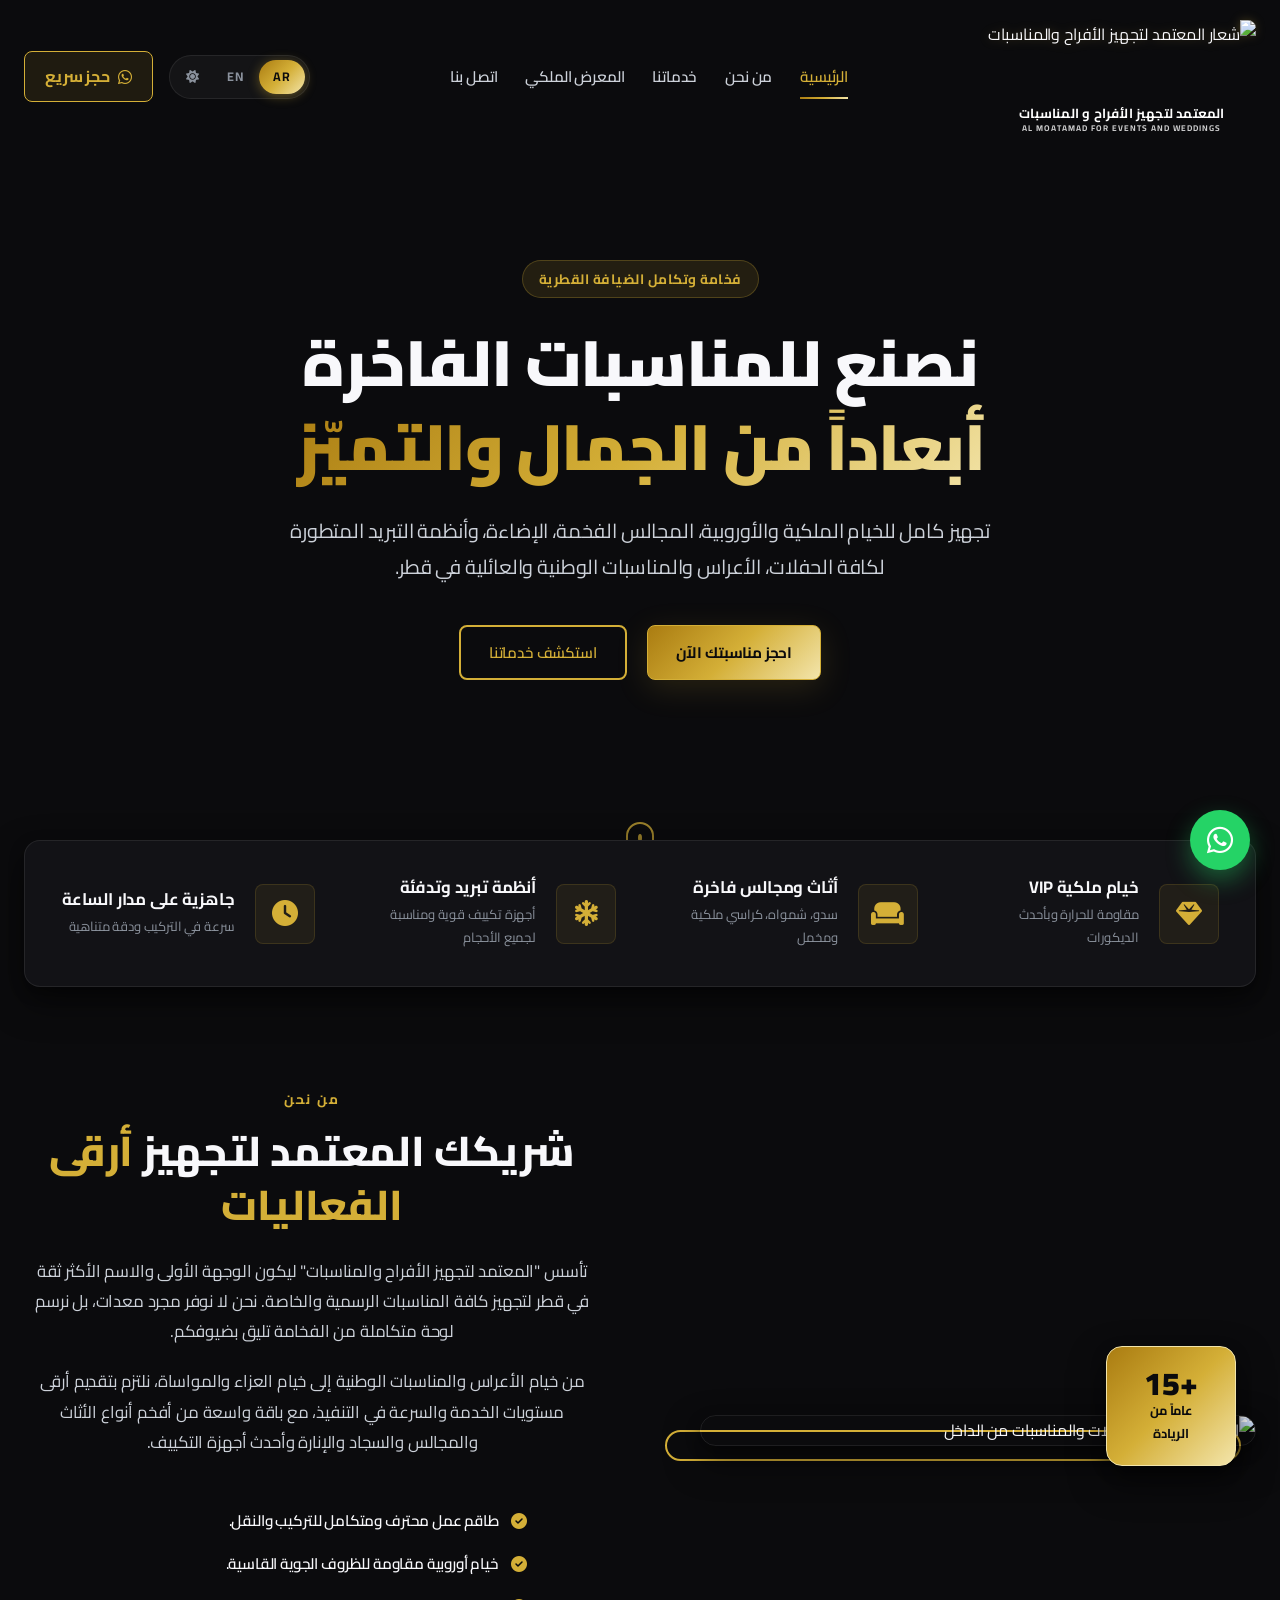
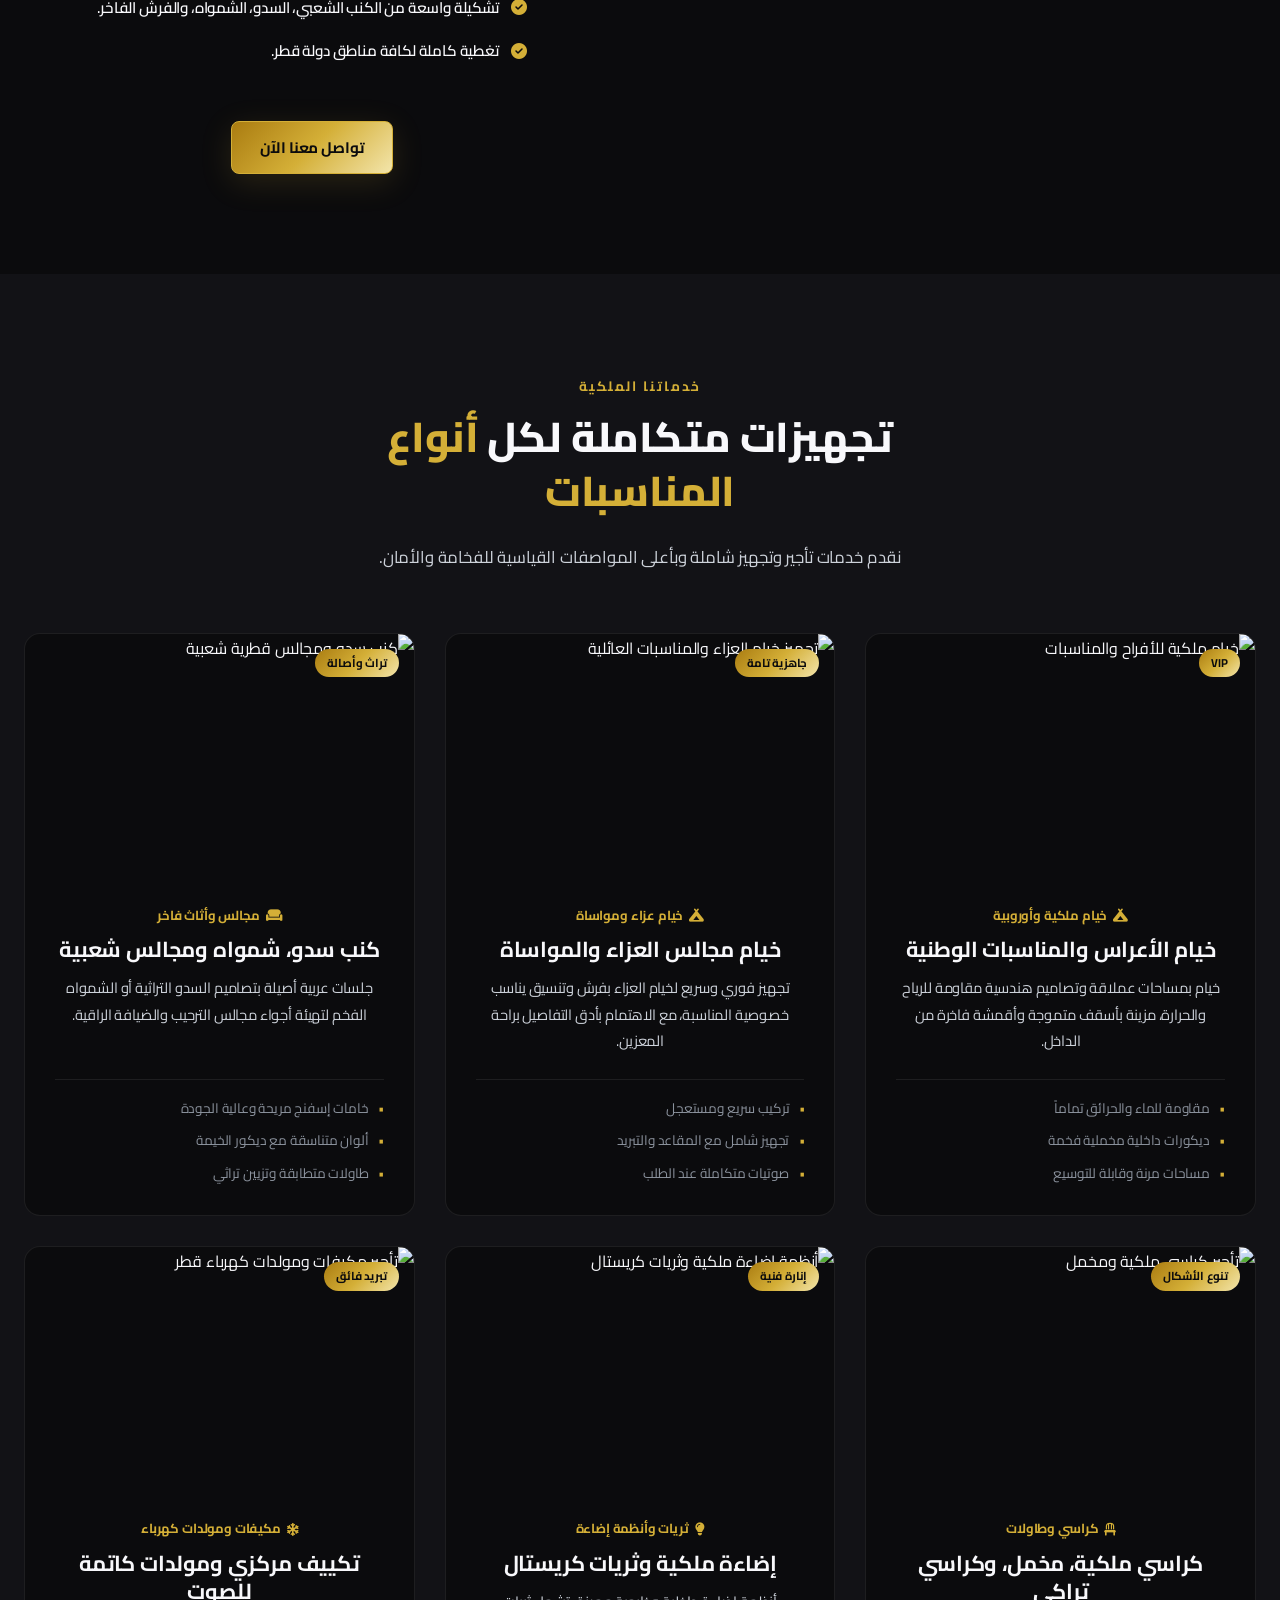
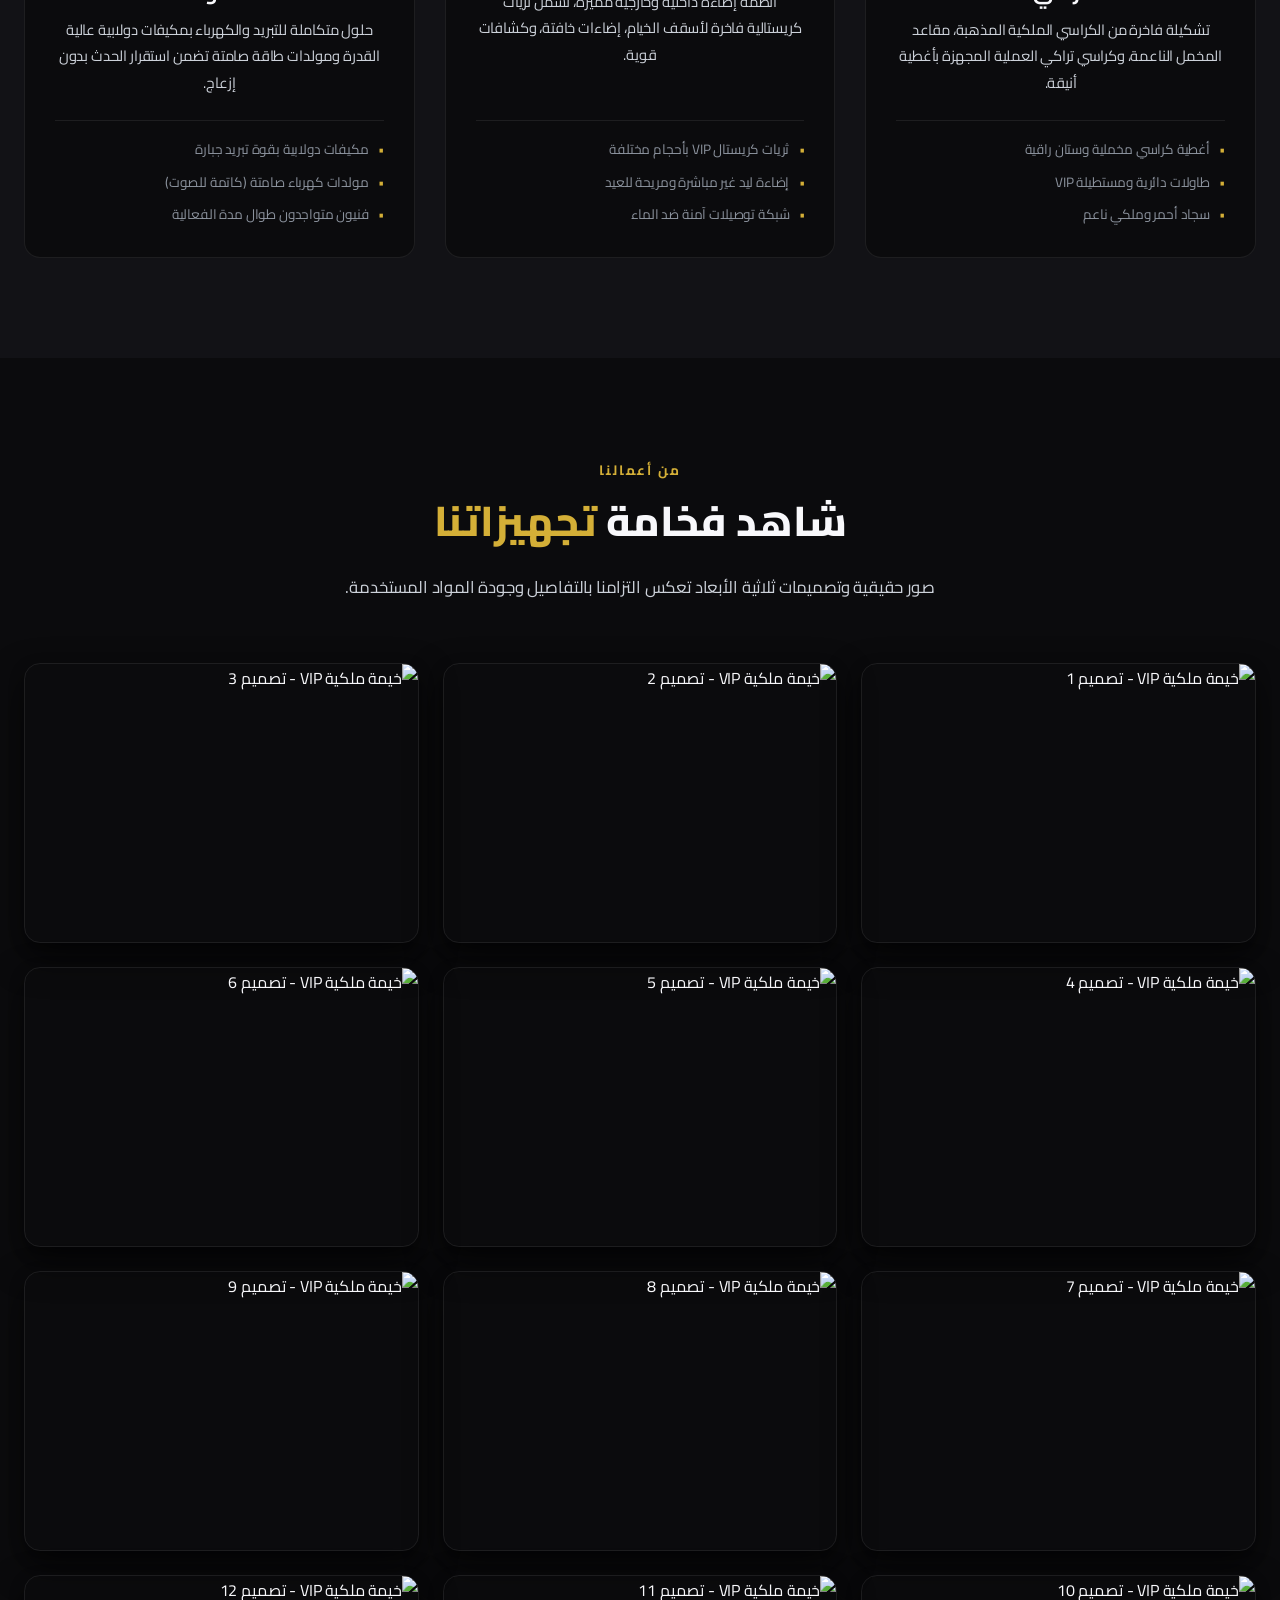
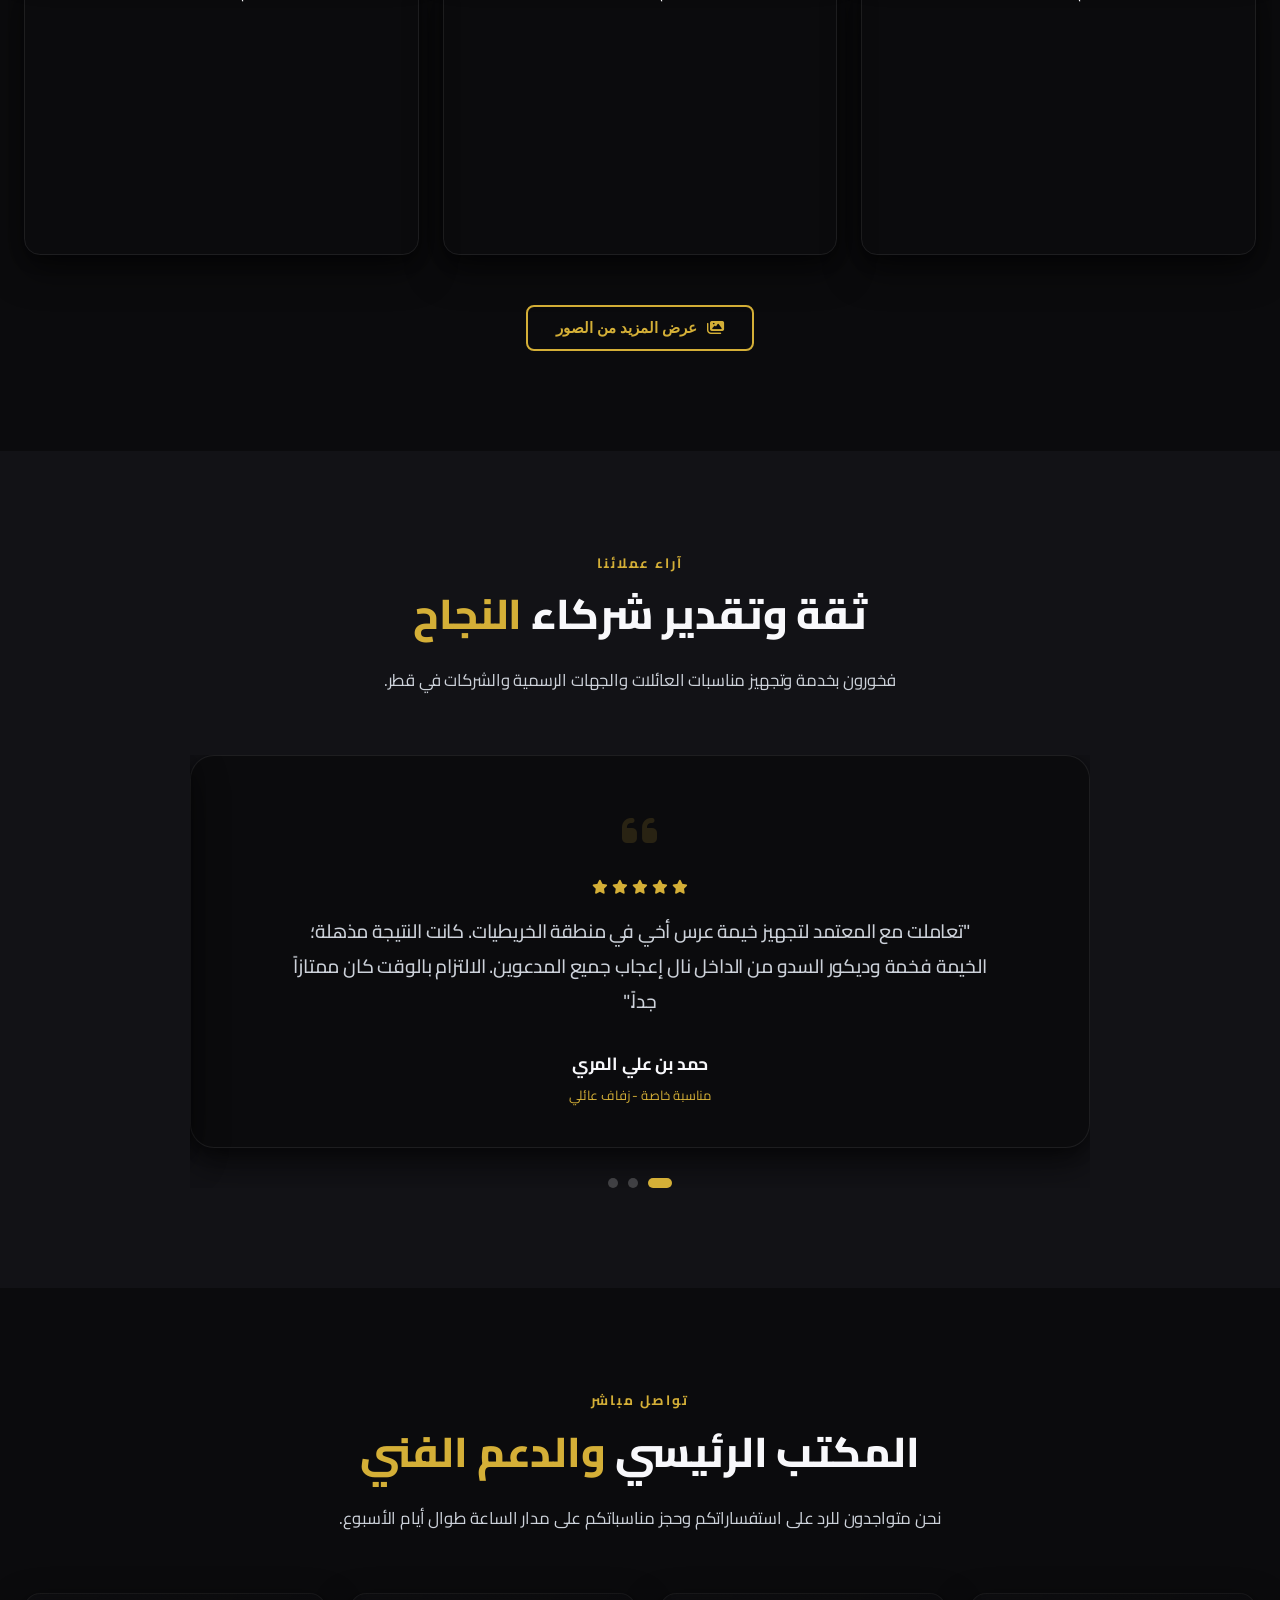
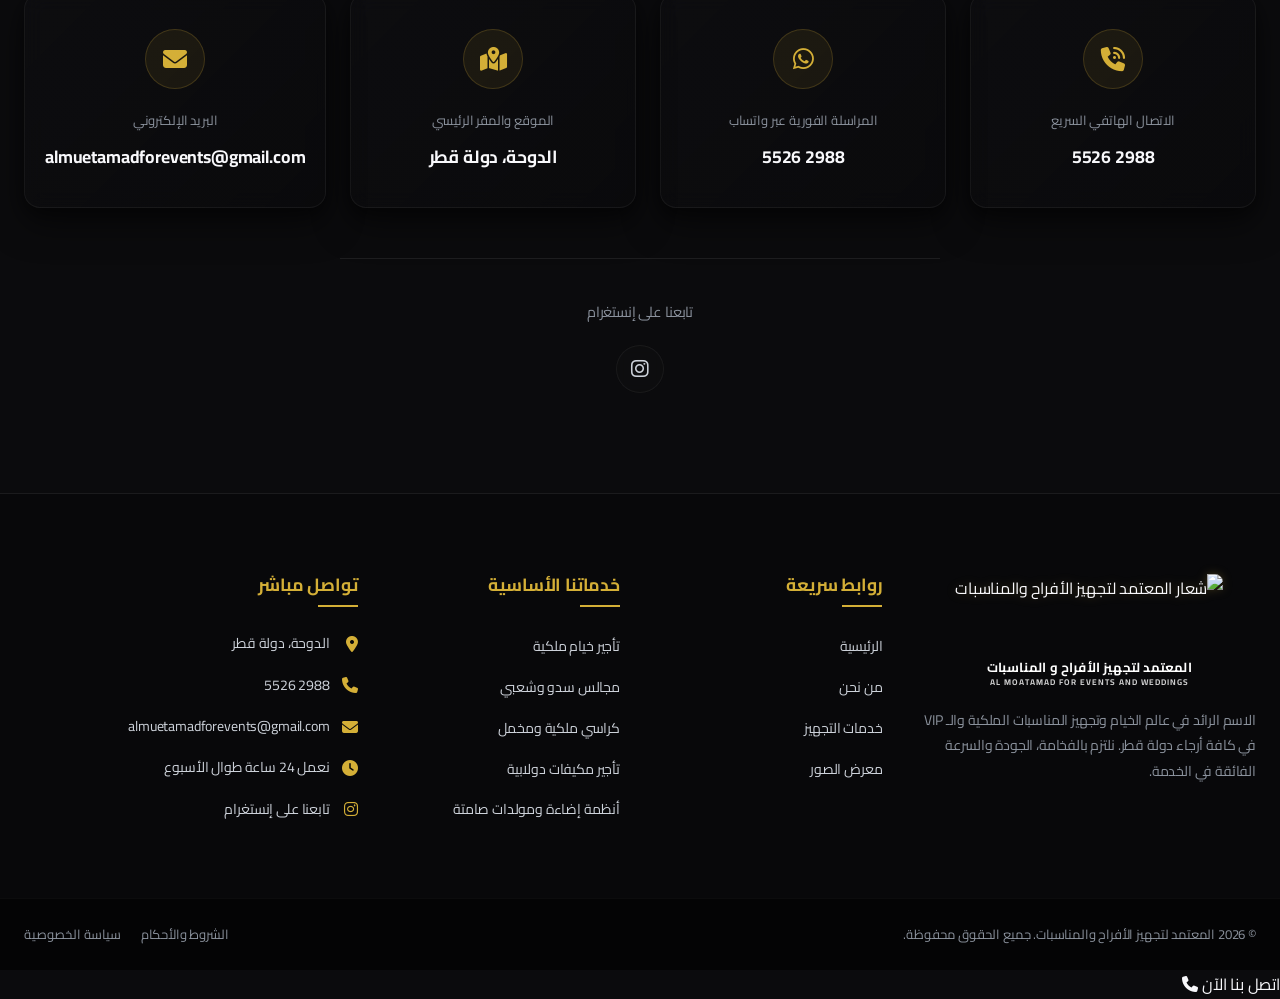
==== commit e8a328b3: "fix: update phone links to dial locally in Qatar format (55262988)" ====
--- a/index.html
+++ b/index.html
@@ -441,7 +441,7 @@
             </div>
             
             <div class="contact-methods-grid">
-                <a href="tel:+97455262988" class="contact-method-card">
+                <a href="tel:55262988" class="contact-method-card">
                     <span class="method-icon"><i class="fa-solid fa-phone-volume"></i></span>
                     <div class="method-details">
                         <span>الاتصال الهاتفي السريع</span>
@@ -555,6 +555,12 @@
         </div>
     </footer>
 
+    <!-- Floating Call Action Widget -->
+    <a href="tel:55262988" class="floating-call-widget" id="call-float" aria-label="اتصل بنا الآن">
+        <span class="call-tooltip">اتصل بنا الآن</span>
+        <i class="fa-solid fa-phone"></i>
+    </a>
+
     <!-- Floating WhatsApp Action Widget -->
     <a href="https://wa.me/97455262988?text=%D9%85%D8%B1%D8%AD%D8%A8%D8%A7%D9%8B%20%D8%A7%D9%84%D9%85%D8%B9%D8%AA%D9%85%D8%AF%20%D9%84%D8%AA%D8%AC%D9%87%D9%8A%D8%B2%20%D8%A7%D9%84%D8%A3%D9%81%D8%B1%D8%A7%D8%AD%20%D9%88%D8%A7%D9%84%D9%85%D9%86%D8%A7%D8%B3%D8%A8%D8%A7%D8%AA%D8%8C%20%D8%A3%D8%B1%D8%BA%D8%A8%20%D9%81%D9%8A%20%D8%A7%D9%84%D8%A7%D8%B3%D8%AA%D9%81%D8%B3%D8%A7%D8%B1%20%D8%B9%D9%86%20%D8%AE%D8%AF%D9%85%D8%A7%D8%AA%D9%83%D9%85" class="floating-whatsapp-widget" id="whatsapp-float" target="_blank" aria-label="تواصل معنا عبر واتساب">
         <span class="whatsapp-tooltip">تحدث معنا الآن</span>
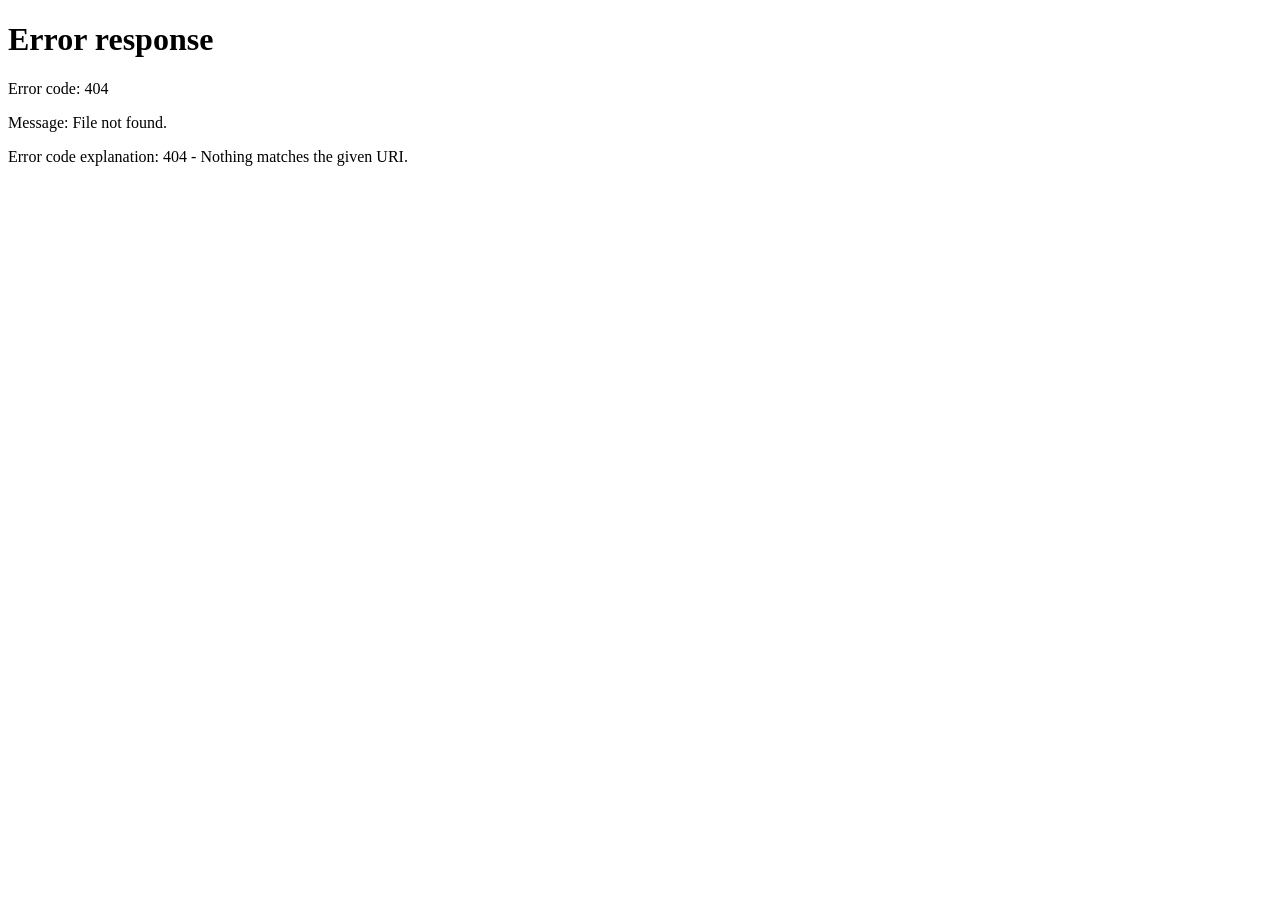
==== commit 61271181: "feat: implement extensionless clean URLs for /ar and /en with automatic language-routing index.html" ====
--- a/index.html
+++ b/index.html
@@ -1,582 +1,27 @@
 <!DOCTYPE html>
-<html lang="ar" dir="rtl">
+<html lang="ar">
 <head>
     <meta charset="UTF-8">
     <meta name="viewport" content="width=device-width, initial-scale=1.0">
-    <meta name="description" content="المعتمد لتجهيز الأفراح والمناسبات - خدمات تأجير خيام ملكية، مجالس VIP، كراسي، طاولات، إضاءة وتبريد للمناسبات والأفراح في قطر.">
-    <meta name="keywords" content="تجهيز افراح قطر, خيام ملكية, خيام عزاء قطر, كراسي ملكية, تأجير خيام, مجالس سدو, المعتمد للأفراح">
-    <meta name="author" content="Al-Moatamad Events">
-    <title>المعتمد لتجهيز الأفراح والمناسبات | خيام ملكية وخدمات VIP قطر</title>
-    
-    <!-- SEO & Metadata -->
-    <link rel="canonical" href="https://www.almoatamad.net/">
-    <link rel="icon" type="image/webp" href="images/logo.webp">
-    
-    <!-- Open Graph / Facebook -->
-    <meta property="og:type" content="website">
-    <meta property="og:url" content="https://www.almoatamad.net/">
-    <meta property="og:title" content="المعتمد لتجهيز الأفراح والمناسبات | خيام ملكية وخدمات VIP قطر">
-    <meta property="og:description" content="المعتمد لتجهيز الأفراح والمناسبات - خدمات تأجير خيام ملكية، مجالس VIP، كراسي، طاولات، إضاءة وتبريد للمناسبات والأفراح في قطر.">
-    <meta property="og:image" content="https://www.almoatamad.net/images/logo.webp">
-
-    <!-- Twitter -->
-    <meta property="twitter:card" content="summary_large_image">
-    <meta property="twitter:url" content="https://www.almoatamad.net/">
-    <meta property="twitter:title" content="المعتمد لتجهيز الأفراح والمناسبات | خيام ملكية وخدمات VIP قطر">
-    <meta property="twitter:description" content="المعتمد لتجهيز الأفراح والمناسبات - خدمات تأجير خيام ملكية، مجالس VIP، كراسي، طاولات، إضاءة وتبريد للمناسبات والأفراح في قطر.">
-    <meta property="twitter:image" content="https://www.almoatamad.net/images/logo.webp">
-    
-    <!-- Google Fonts: Cairo & Playfair Display -->
-    <link rel="preconnect" href="https://fonts.googleapis.com">
-    <link rel="preconnect" href="https://fonts.gstatic.com" crossorigin>
-    <link href="https://fonts.googleapis.com/css2?family=Cairo:wght@300;400;600;700;900&family=Playfair+Display:ital,wght@0,600;1,400&display=swap" rel="stylesheet">
-    
-    <!-- FontAwesome for Premium Icons -->
-    <link rel="stylesheet" href="https://cdnjs.cloudflare.com/ajax/libs/font-awesome/6.6.0/css/all.min.css">
-    
-    <!-- Custom CSS -->
-    <link rel="stylesheet" href="style.css">
+    <title>المعتمد لتجهيز الأفراح والمناسبات</title>
+    <meta http-equiv="refresh" content="0; url=/ar">
+    <link rel="canonical" href="https://www.almoatamad.net/ar">
+    <script>
+        try {
+            var userLang = navigator.language || navigator.userLanguage;
+            if (userLang && userLang.toLowerCase().indexOf('en') === 0) {
+                window.location.replace("/en");
+            } else {
+                window.location.replace("/ar");
+            }
+        } catch (e) {
+            window.location.replace("/ar");
+        }
+    </script>
 </head>
 <body>
-    <script>
-        if (localStorage.getItem("theme") === "light") {
-            document.body.classList.add("light-theme");
-        }
-    </script>
-
-    <!-- Header & Navigation -->
-    <header id="main-header" class="site-header">
-        <div class="header-container">
-            <div class="logo-area">
-                <a href="#hero" class="logo-link">
-                    <img src="images/logo.webp" alt="شعار المعتمد لتجهيز الأفراح والمناسبات" class="logo-img-file">
-                    <div class="logo-text">
-                        <span class="brand-subtitle">المعتمد لتجهيز الأفراح و المناسبات</span>
-                        <span class="brand-subtitle-en">AL MOATAMAD FOR EVENTS AND WEDDINGS</span>
-                    </div>
-                </a>
-            </div>
-            
-            <nav id="site-nav" class="nav-menu">
-                <div class="mobile-menu-lang">
-                    <a href="index.html" class="active-lang">العربية</a>
-                    <a href="en.html">English</a>
-                </div>
-                <ul>
-                    <li><a href="#hero" class="nav-link active" id="nav-home">الرئيسية</a></li>
-                    <li><a href="#about" class="nav-link" id="nav-about">من نحن</a></li>
-                    <li><a href="#services" class="nav-link" id="nav-services">خدماتنا</a></li>
-                    <li><a href="#gallery" class="nav-link" id="nav-gallery">المعرض الملكي</a></li>
-                    <li><a href="#contact" class="nav-link" id="nav-contact">اتصل بنا</a></li>
-                </ul>
-            </nav>
-
-            <div class="header-actions">
-                <div class="lang-switch-pill">
-                    <a href="index.html" class="active-lang">AR</a>
-                    <a href="en.html">EN</a>
-                    <button id="theme-toggle" class="theme-toggle-btn" aria-label="تغيير المظهر">
-                        <i class="fa-solid fa-sun"></i>
-                    </button>
-                </div>
-                <a href="https://wa.me/97455262988" class="cta-header-btn" id="btn-quick-call">
-                    <i class="fa-brands fa-whatsapp"></i> حجز سريع
-                </a>
-                <button class="mobile-nav-toggle" id="mobile-toggle" aria-label="فتح القائمة">
-                    <span class="bar"></span>
-                    <span class="bar"></span>
-                    <span class="bar"></span>
-                </button>
-            </div>
-        </div>
-    </header>
-
-    <!-- Mobile Nav Overlay Backdrop -->
-    <div class="nav-overlay" id="nav-overlay"></div>
-
-    <!-- Hero Section -->
-    <section id="hero" class="hero-section">
-        <div class="hero-bg-overlay"></div>
-        <div class="hero-content-wrapper">
-            <div class="badge-gold" id="hero-badge">فخامة وتكامل الضيافة القطرية</div>
-            <h1 class="hero-title" id="hero-main-title">
-                نصنع للمناسبات الفاخرة <br>
-                <span class="text-gradient-gold">أبعاداً من الجمال والتميّز</span>
-            </h1>
-            <p class="hero-desc">
-                تجهيز كامل للخيام الملكية والأوروبية، المجالس الفخمة، الإضاءة، وأنظمة التبريد المتطورة لكافة الحفلات، الأعراس والمناسبات الوطنية والعائلية في قطر.
-            </p>
-            <div class="hero-actions-container">
-                <a href="#contact" class="btn-primary" id="btn-hero-estimate">احجز مناسبتك الآن</a>
-                <a href="#services" class="btn-secondary" id="btn-hero-explore">استكشف خدماتنا</a>
-            </div>
-        </div>
-        <a href="#about" class="scroll-indicator" aria-label="انتقل لأسفل">
-            <span class="mouse-icon"><span class="wheel"></span></span>
-        </a>
-    </section>
-
-    <!-- Key Highlights / Stats Bar -->
-    <section class="highlights-bar" id="highlights">
-        <div class="highlights-container">
-            <div class="highlight-card">
-                <span class="highlight-icon"><i class="fa-solid fa-gem"></i></span>
-                <div class="highlight-info">
-                    <h3>خيام ملكية VIP</h3>
-                    <p>مقاومة للحرارة وبأحدث الديكورات</p>
-                </div>
-            </div>
-            <div class="highlight-card">
-                <span class="highlight-icon"><i class="fa-solid fa-couch"></i></span>
-                <div class="highlight-info">
-                    <h3>أثاث ومجالس فاخرة</h3>
-                    <p>سدو، شمواه، كراسي ملكية ومخمل</p>
-                </div>
-            </div>
-            <div class="highlight-card">
-                <span class="highlight-icon"><i class="fa-solid fa-snowflake"></i></span>
-                <div class="highlight-info">
-                    <h3>أنظمة تبريد وتدفئة</h3>
-                    <p>أجهزة تكييف قوية ومناسبة لجميع الأحجام</p>
-                </div>
-            </div>
-            <div class="highlight-card">
-                <span class="highlight-icon"><i class="fa-solid fa-clock"></i></span>
-                <div class="highlight-info">
-                    <h3>جاهزية على مدار الساعة</h3>
-                    <p>سرعة في التركيب ودقة متناهية</p>
-                </div>
-            </div>
-        </div>
-    </section>
-
-    <!-- About Section -->
-    <section id="about" class="about-section">
-        <div class="section-container">
-            <div class="about-grid">
-                <div class="about-visual">
-                    <div class="visual-stack">
-                        <div class="img-wrapper main-img-wrapper">
-                            <img src="images/img-3.webp" alt="المعتمد لتجهيز الحفلات والمناسبات من الداخل" class="about-img main-img">
-                        </div>
-                        <div class="experience-badge">
-                            <span class="exp-years">+15</span>
-                            <span class="exp-text">عاماً من<br>الريادة</span>
-                        </div>
-                    </div>
-                </div>
-                <div class="about-content">
-                    <span class="section-subtitle">من نحن</span>
-                    <h2 class="section-title">شريكك المعتمد لتجهيز <span class="text-gold">أرقى الفعاليات</span></h2>
-                    <p class="about-para">
-                        تأسس "المعتمد لتجهيز الأفراح والمناسبات" ليكون الوجهة الأولى والاسم الأكثر ثقة في قطر لتجهيز كافة المناسبات الرسمية والخاصة. نحن لا نوفر مجرد معدات، بل نرسم لوحة متكاملة من الفخامة تليق بضيوفكم.
-                    </p>
-                    <p class="about-para">
-                        من خيام الأعراس والمناسبات الوطنية إلى خيام العزاء والمواساة، نلتزم بتقديم أرقى مستويات الخدمة والسرعة في التنفيذ، مع باقة واسعة من أفخم أنواع الأثاث والمجالس والسجاد والإنارة وأحدث أجهزة التكييف.
-                    </p>
-                    
-                    <ul class="about-features">
-                        <li><i class="fa-solid fa-circle-check"></i> طاقم عمل محترف ومتكامل للتركيب والنقل.</li>
-                        <li><i class="fa-solid fa-circle-check"></i> خيام أوروبية مقاومة للظروف الجوية القاسية.</li>
-                        <li><i class="fa-solid fa-circle-check"></i> تشكيلة واسعة من الكنب الشعبي، السدو، الشمواه، والفرش الفاخر.</li>
-                        <li><i class="fa-solid fa-circle-check"></i> تغطية كاملة لكافة مناطق دولة قطر.</li>
-                    </ul>
-                    
-                    <div class="about-action">
-                        <a href="#contact" class="btn-primary">تواصل معنا الآن</a>
-                    </div>
-                </div>
-            </div>
-        </div>
-    </section>
-
-    <!-- Services Catalog -->
-    <section id="services" class="services-section">
-        <div class="section-container">
-            <div class="section-header-center">
-                <span class="section-subtitle">خدماتنا الملكية</span>
-                <h2 class="section-title">تجهيزات متكاملة لكل <span class="text-gold">أنواع المناسبات</span></h2>
-                <p class="section-desc">
-                    نقدم خدمات تأجير وتجهيز شاملة وبأعلى المواصفات القياسية للفخامة والأمان.
-                </p>
-            </div>
-
-
-
-            <!-- Services Grid -->
-            <div class="services-grid" id="services-grid-container">
-                
-                <!-- Service 1: Royal Tents -->
-                <div class="service-card" data-category="tents">
-                    <div class="service-img-wrapper">
-                        <img src="images/img-1.webp" alt="خيام ملكية للأفراح والمناسبات" class="service-img">
-                        <div class="service-tag">VIP</div>
-                    </div>
-                    <div class="service-info">
-                        <span class="service-cat-title"><i class="fa-solid fa-campground"></i> خيام ملكية وأوروبية</span>
-                        <h3>خيام الأعراس والمناسبات الوطنية</h3>
-                        <p>خيام بمساحات عملاقة وتصاميم هندسية مقاومة للرياح والحرارة، مزينة بأسقف متموجة وأقمشة فاخرة من الداخل.</p>
-                        <ul class="service-specs">
-                            <li>مقاومة للماء والحرائق تماماً</li>
-                            <li>ديكورات داخلية مخملية فخمة</li>
-                            <li>مساحات مرنة وقابلة للتوسيع</li>
-                        </ul>
-                    </div>
-                </div>
-
-                <!-- Service 2: Mourning Tents -->
-                <div class="service-card" data-category="tents">
-                    <div class="service-img-wrapper">
-                        <img src="images/img-6.webp" alt="تجهيز خيام العزاء والمناسبات العائلية" class="service-img">
-                        <div class="service-tag">جاهزية تامة</div>
-                    </div>
-                    <div class="service-info">
-                        <span class="service-cat-title"><i class="fa-solid fa-campground"></i> خيام عزاء ومواساة</span>
-                        <h3>خيام مجالس العزاء والمواساة</h3>
-                        <p>تجهيز فوري وسريع لخيام العزاء بفرش وتنسيق يناسب خصوصية المناسبة، مع الاهتمام بأدق التفاصيل براحة المعزين.</p>
-                        <ul class="service-specs">
-                            <li>تركيب سريع ومستعجل</li>
-                            <li>تجهيز شامل مع المقاعد والتبريد</li>
-                            <li>صوتيات متكاملة عند الطلب</li>
-                        </ul>
-                    </div>
-                </div>
-
-                <!-- Service 3: Luxury Majlis -->
-                <div class="service-card" data-category="furniture">
-                    <div class="service-img-wrapper">
-                        <img src="images/img-21.webp" alt="كنب سدو ومجالس قطرية شعبية" class="service-img">
-                        <div class="service-tag">تراث وأصالة</div>
-                    </div>
-                    <div class="service-info">
-                        <span class="service-cat-title"><i class="fa-solid fa-couch"></i> مجالس وأثاث فاخر</span>
-                        <h3>كنب سدو، شمواه ومجالس شعبية</h3>
-                        <p>جلسات عربية أصيلة بتصاميم السدو التراثية أو الشمواه الفخم لتهيئة أجواء مجالس الترحيب والضيافة الراقية.</p>
-                        <ul class="service-specs">
-                            <li>خامات إسفنج مريحة وعالية الجودة</li>
-                            <li>ألوان متناسقة مع ديكور الخيمة</li>
-                            <li>طاولات متطابقة وتزيين تراثي</li>
-                        </ul>
-                    </div>
-                </div>
-
-                <!-- Service 4: Royal Chairs -->
-                <div class="service-card" data-category="furniture">
-                    <div class="service-img-wrapper">
-                        <img src="images/img-23.webp" alt="تأجير كراسي ملكية ومخمل" class="service-img">
-                        <div class="service-tag">تنوع الأشكال</div>
-                    </div>
-                    <div class="service-info">
-                        <span class="service-cat-title"><i class="fa-solid fa-chair"></i> كراسي وطاولات</span>
-                        <h3>كراسي ملكية، مخمل، وكراسي تراكي</h3>
-                        <p>تشكيلة فاخرة من الكراسي الملكية المذهبة، مقاعد المخمل الناعمة، وكراسي تراكي العملية المجهزة بأغطية أنيقة.</p>
-                        <ul class="service-specs">
-                            <li>أغطية كراسي مخملية وستان راقية</li>
-                            <li>طاولات دائرية ومستطيلة VIP</li>
-                            <li>سجاد أحمر وملكي ناعم</li>
-                        </ul>
-                    </div>
-                </div>
-
-                <!-- Service 5: Lighting systems -->
-                <div class="service-card" data-category="lighting">
-                    <div class="service-img-wrapper">
-                        <img src="images/img-41.webp" alt="أنظمة إضاءة ملكية وثريات كريستال" class="service-img">
-                        <div class="service-tag">إنارة فنية</div>
-                    </div>
-                    <div class="service-info">
-                        <span class="service-cat-title"><i class="fa-solid fa-lightbulb"></i> ثريات وأنظمة إضاءة</span>
-                        <h3>إضاءة ملكية وثريات كريستال</h3>
-                        <p>أنظمة إضاءة داخلية وخارجية مميزة، تشمل ثريات كريستالية فاخرة لأسقف الخيام، إضاءات خافتة، وكشافات قوية.</p>
-                        <ul class="service-specs">
-                            <li>ثريات كريستال VIP بأحجام مختلفة</li>
-                            <li>إضاءة ليد غير مباشرة ومريحة للعيد</li>
-                            <li>شبكة توصيلات آمنة ضد الماء</li>
-                        </ul>
-                    </div>
-                </div>
-
-                <!-- Service 6: AC and Power Generators -->
-                <div class="service-card" data-category="cooling">
-                    <div class="service-img-wrapper">
-                        <img src="images/img-56.webp" alt="تأجير مكيفات ومولدات كهرباء قطر" class="service-img">
-                        <div class="service-tag">تبريد فائق</div>
-                    </div>
-                    <div class="service-info">
-                        <span class="service-cat-title"><i class="fa-solid fa-snowflake"></i> مكيفات ومولدات كهرباء</span>
-                        <h3>تكييف مركزي ومولدات كاتمة للصوت</h3>
-                        <p>حلول متكاملة للتبريد والكهرباء بمكيفات دولابية عالية القدرة ومولدات طاقة صامتة تضمن استقرار الحدث بدون إزعاج.</p>
-                        <ul class="service-specs">
-                            <li>مكيفات دولابية بقوة تبريد جبارة</li>
-                            <li>مولدات كهرباء صامتة (كاتمة للصوت)</li>
-                            <li>فنيون متواجدون طوال مدة الفعالية</li>
-                        </ul>
-                    </div>
-                </div>
-
-            </div>
-        </div>
-    </section>
-
-
-
-    <!-- Gallery / Showcase Section -->
-    <section id="gallery" class="gallery-section">
-        <div class="section-container">
-            <div class="section-header-center">
-                <span class="section-subtitle">من أعمالنا</span>
-                <h2 class="section-title">شاهد فخامة <span class="text-gold">تجهيزاتنا</span></h2>
-                <p class="section-desc">
-                    صور حقيقية وتصميمات ثلاثية الأبعاد تعكس التزامنا بالتفاصيل وجودة المواد المستخدمة.
-                </p>
-            </div>
-
-            <!-- Gallery Grid (Loaded Dynamically via script.js) -->
-            <div class="gallery-grid" id="main-gallery-grid">
-                <!-- JavaScript will dynamically insert images here -->
-            </div>
-
-            <!-- Gallery Load More Button -->
-            <div class="gallery-actions" style="text-align: center; margin-top: 50px;">
-                <button id="btn-load-more" class="btn-secondary">
-                    <i class="fa-solid fa-images"></i> عرض المزيد من الصور
-                </button>
-            </div>
-        </div>
-    </section>
-
-    <!-- Testimonials Section -->
-    <section class="testimonials-section" id="testimonials">
-        <div class="section-container">
-            <div class="section-header-center">
-                <span class="section-subtitle">آراء عملائنا</span>
-                <h2 class="section-title">ثقة وتقدير شركاء <span class="text-gold">النجاح</span></h2>
-                <p class="section-desc">
-                    فخورون بخدمة وتجهيز مناسبات العائلات والجهات الرسمية والشركات في قطر.
-                </p>
-            </div>
-
-            <!-- Carousel Wrapper -->
-            <div class="testimonials-carousel-wrapper">
-                <div class="testimonials-carousel" id="testimonials-carousel">
-                    
-                    <!-- Slide 1 -->
-                    <div class="testimonial-card">
-                        <div class="quote-icon"><i class="fa-solid fa-quote-left"></i></div>
-                        <div class="rating">
-                            <i class="fa-solid fa-star"></i>
-                            <i class="fa-solid fa-star"></i>
-                            <i class="fa-solid fa-star"></i>
-                            <i class="fa-solid fa-star"></i>
-                            <i class="fa-solid fa-star"></i>
-                        </div>
-                        <p class="testimonial-text">
-                            "تعاملت مع المعتمد لتجهيز خيمة عرس أخي في منطقة الخريطيات. كانت النتيجة مذهلة؛ الخيمة فخمة وديكور السدو من الداخل نال إعجاب جميع المدعوين. الالتزام بالوقت كان ممتازاً جداً."
-                        </p>
-                        <div class="client-info">
-                            <span class="client-name">حمد بن علي المري</span>
-                            <span class="client-role">مناسبة خاصة - زفاف عائلي</span>
-                        </div>
-                    </div>
-
-                    <!-- Slide 2 -->
-                    <div class="testimonial-card">
-                        <div class="quote-icon"><i class="fa-solid fa-quote-left"></i></div>
-                        <div class="rating">
-                            <i class="fa-solid fa-star"></i>
-                            <i class="fa-solid fa-star"></i>
-                            <i class="fa-solid fa-star"></i>
-                            <i class="fa-solid fa-star"></i>
-                            <i class="fa-solid fa-star"></i>
-                        </div>
-                        <p class="testimonial-text">
-                            "سرعة استجابة مذهلة في تجهيز مجلس العزاء. تواصلت معهم وفي غضون ساعات قليلة كانت الخيمة جاهزة بالكامل مع التكييف والمقاعد والقهوة. جزاهم الله كل خير على هذا الاحتراف والسرعة."
-                        </p>
-                        <div class="client-info">
-                            <span class="client-name">خالد الشمري</span>
-                            <span class="client-role">مجلس عزاء ومواساة</span>
-                        </div>
-                    </div>
-
-                    <!-- Slide 3 -->
-                    <div class="testimonial-card">
-                        <div class="quote-icon"><i class="fa-solid fa-quote-left"></i></div>
-                        <div class="rating">
-                            <i class="fa-solid fa-star"></i>
-                            <i class="fa-solid fa-star"></i>
-                            <i class="fa-solid fa-star"></i>
-                            <i class="fa-solid fa-star"></i>
-                            <i class="fa-solid fa-star"></i>
-                        </div>
-                        <p class="testimonial-text">
-                            "أشكر إدارة المعتمد على الدقة في تركيب الخيمة الأوروبية الشفافة وتنسيق الإنارة لمهرجان الشركة السنوي بالدفنة. كانت ليلة مميزة وتبريد التكييف كان ممتازاً رغم حرارة الجو."
-                        </p>
-                        <div class="client-info">
-                            <span class="client-name">المهندس سعيد الكواري</span>
-                            <span class="client-role">إدارة فعاليات شركة وطنية</span>
-                        </div>
-                    </div>
-
-                </div>
-
-                <!-- Carousel Controls -->
-                <div class="carousel-dots" id="carousel-dots-container">
-                    <span class="dot active" data-index="0"></span>
-                    <span class="dot" data-index="1"></span>
-                    <span class="dot" data-index="2"></span>
-                </div>
-            </div>
-        </div>
-    </section>
-
-    <!-- Contact Section -->
-    <section id="contact" class="contact-section">
-        <div class="section-container">
-            <div class="section-header-center">
-                <span class="section-subtitle">تواصل مباشر</span>
-                <h2 class="section-title">المكتب الرئيسي <span class="text-gold">والدعم الفني</span></h2>
-                <p class="section-desc">
-                    نحن متواجدون للرد على استفساراتكم وحجز مناسباتكم على مدار الساعة طوال أيام الأسبوع.
-                </p>
-            </div>
-            
-            <div class="contact-methods-grid">
-                <a href="tel:55262988" class="contact-method-card">
-                    <span class="method-icon"><i class="fa-solid fa-phone-volume"></i></span>
-                    <div class="method-details">
-                        <span>الاتصال الهاتفي السريع</span>
-                        <strong class="ltr-text">5526 2988</strong>
-                    </div>
-                </a>
-
-                <a href="https://wa.me/97455262988" class="contact-method-card">
-                    <span class="method-icon"><i class="fa-brands fa-whatsapp"></i></span>
-                    <div class="method-details">
-                        <span>المراسلة الفورية عبر واتساب</span>
-                        <strong class="ltr-text">5526 2988</strong>
-                    </div>
-                </a>
-
-                <div class="contact-method-card">
-                    <span class="method-icon"><i class="fa-solid fa-map-location-dot"></i></span>
-                    <div class="method-details">
-                        <span>الموقع والمقر الرئيسي</span>
-                        <strong>الدوحة، دولة قطر</strong>
-                    </div>
-                </div>
-
-                <a href="mailto:almuetamadforevents@gmail.com" class="contact-method-card">
-                    <span class="method-icon"><i class="fa-solid fa-envelope"></i></span>
-                    <div class="method-details">
-                        <span>البريد الإلكتروني</span>
-                        <strong>almuetamadforevents@gmail.com</strong>
-                    </div>
-                </a>
-            </div>
-
-            <!-- Centered Social Links -->
-            <div class="contact-social-area">
-                <span>تابعنا على إنستغرام</span>
-                <div class="social-icons-centered">
-                    <a href="https://www.instagram.com/almoatamadforeventsandweddings/" target="_blank" rel="noopener" aria-label="إنستغرام"><i class="fa-brands fa-instagram"></i></a>
-                </div>
-            </div>
-        </div>
-    </section>
-
-    <!-- Footer -->
-    <footer class="site-footer">
-        <div class="footer-top">
-            <div class="section-container">
-                <div class="footer-grid">
-                    
-                    <div class="footer-brand-col">
-                        <div class="logo-area">
-                            <img src="images/logo.webp" alt="شعار المعتمد لتجهيز الأفراح والمناسبات" class="logo-img-file">
-                            <div class="logo-text">
-                                <span class="brand-subtitle">المعتمد لتجهيز الأفراح و المناسبات</span>
-                                <span class="brand-subtitle-en">AL MOATAMAD FOR EVENTS AND WEDDINGS</span>
-                            </div>
-                        </div>
-                        <p class="footer-brand-desc">
-                            الاسم الرائد في عالم الخيام وتجهيز المناسبات الملكية والـ VIP في كافة أرجاء دولة قطر. نلتزم بالفخامة، الجودة والسرعة الفائقة في الخدمة.
-                        </p>
-                    </div>
-
-                    <div class="footer-links-col">
-                        <h3>روابط سريعة</h3>
-                        <ul>
-                            <li><a href="#hero">الرئيسية</a></li>
-                            <li><a href="#about">من نحن</a></li>
-                            <li><a href="#services">خدمات التجهيز</a></li>
-                            <li><a href="#gallery">معرض الصور</a></li>
-                        </ul>
-                    </div>
-
-                    <div class="footer-services-col">
-                        <h3>خدماتنا الأساسية</h3>
-                        <ul>
-                            <li><a href="#services">تأجير خيام ملكية</a></li>
-                            <li><a href="#services">مجالس سدو وشعبي</a></li>
-                            <li><a href="#services">كراسي ملكية ومخمل</a></li>
-                            <li><a href="#services">تأجير مكيفات دولابية</a></li>
-                            <li><a href="#services">أنظمة إضاءة ومولدات صامتة</a></li>
-                        </ul>
-                    </div>
-
-                    <div class="footer-address-col">
-                        <h3>تواصل مباشر</h3>
-                        <p><i class="fa-solid fa-location-dot"></i> الدوحة، دولة قطر</p>
-                        <p><i class="fa-solid fa-phone"></i> <span dir="ltr">5526 2988</span></p>
-                        <p><i class="fa-solid fa-envelope"></i> almuetamadforevents@gmail.com</p>
-                        <p><i class="fa-solid fa-clock"></i> نعمل 24 ساعة طوال الأسبوع</p>
-                        <p>
-                            <a href="https://www.instagram.com/almoatamadforeventsandweddings/" target="_blank" rel="noopener" class="footer-social-link">
-                                <i class="fa-brands fa-instagram"></i> تابعنا على إنستغرام
-                            </a>
-                        </p>
-                    </div>
-
-                </div>
-            </div>
-        </div>
-        <div class="footer-bottom">
-            <div class="section-container">
-                <div class="footer-bottom-flex">
-                    <p class="copyright-text">
-                        &copy; 2026 المعتمد لتجهيز الأفراح والمناسبات. جميع الحقوق محفوظة.
-                    </p>
-                    <div class="footer-legal-links">
-                        <a href="#">الشروط والأحكام</a>
-                        <a href="#">سياسة الخصوصية</a>
-                    </div>
-                </div>
-            </div>
-        </div>
-    </footer>
-
-    <!-- Floating Call Action Widget -->
-    <a href="tel:55262988" class="floating-call-widget" id="call-float" aria-label="اتصل بنا الآن">
-        <span class="call-tooltip">اتصل بنا الآن</span>
-        <i class="fa-solid fa-phone"></i>
-    </a>
-
-    <!-- Floating WhatsApp Action Widget -->
-    <a href="https://wa.me/97455262988?text=%D9%85%D8%B1%D8%AD%D8%A8%D8%A7%D9%8B%20%D8%A7%D9%84%D9%85%D8%B9%D8%AA%D9%85%D8%AF%20%D9%84%D8%AA%D8%AC%D9%87%D9%8A%D8%B2%20%D8%A7%D9%84%D8%A3%D9%81%D8%B1%D8%A7%D8%AD%20%D9%88%D8%A7%D9%84%D9%85%D9%86%D8%A7%D8%B3%D8%A8%D8%A7%D8%AA%D8%8C%20%D8%A3%D8%B1%D8%BA%D8%A8%20%D9%81%D9%8A%20%D8%A7%D9%84%D8%A7%D8%B3%D8%AA%D9%81%D8%B3%D8%A7%D8%B1%20%D8%B9%D9%86%20%D8%AE%D8%AF%D9%85%D8%A7%D8%AA%D9%83%D9%85" class="floating-whatsapp-widget" id="whatsapp-float" target="_blank" aria-label="تواصل معنا عبر واتساب">
-        <span class="whatsapp-tooltip">تحدث معنا الآن</span>
-        <i class="fa-brands fa-whatsapp"></i>
-    </a>
-
-    <!-- Lightbox Modal for Gallery Images -->
-    <div class="lightbox-modal" id="gallery-lightbox" aria-hidden="true" role="dialog">
-        <button class="lightbox-close" id="lightbox-close-btn" aria-label="إغلاق المعاينة"><i class="fa-solid fa-xmark"></i></button>
-        <div class="lightbox-content">
-            <img src="[data-uri]" alt="معاينة الصورة المعروضة" class="lightbox-img" id="lightbox-img">
-            <div class="lightbox-caption" id="lightbox-caption"></div>
-        </div>
-    </div>
-
-    <!-- Custom JS Script -->
-    <script src="script.js"></script>
+    <p style="text-align: center; margin-top: 50px; font-family: sans-serif;">
+        جاري التحويل... <a href="/ar">اضغط هنا إذا لم يتم تحويلك تلقائياً</a>
+    </p>
 </body>
 </html>
